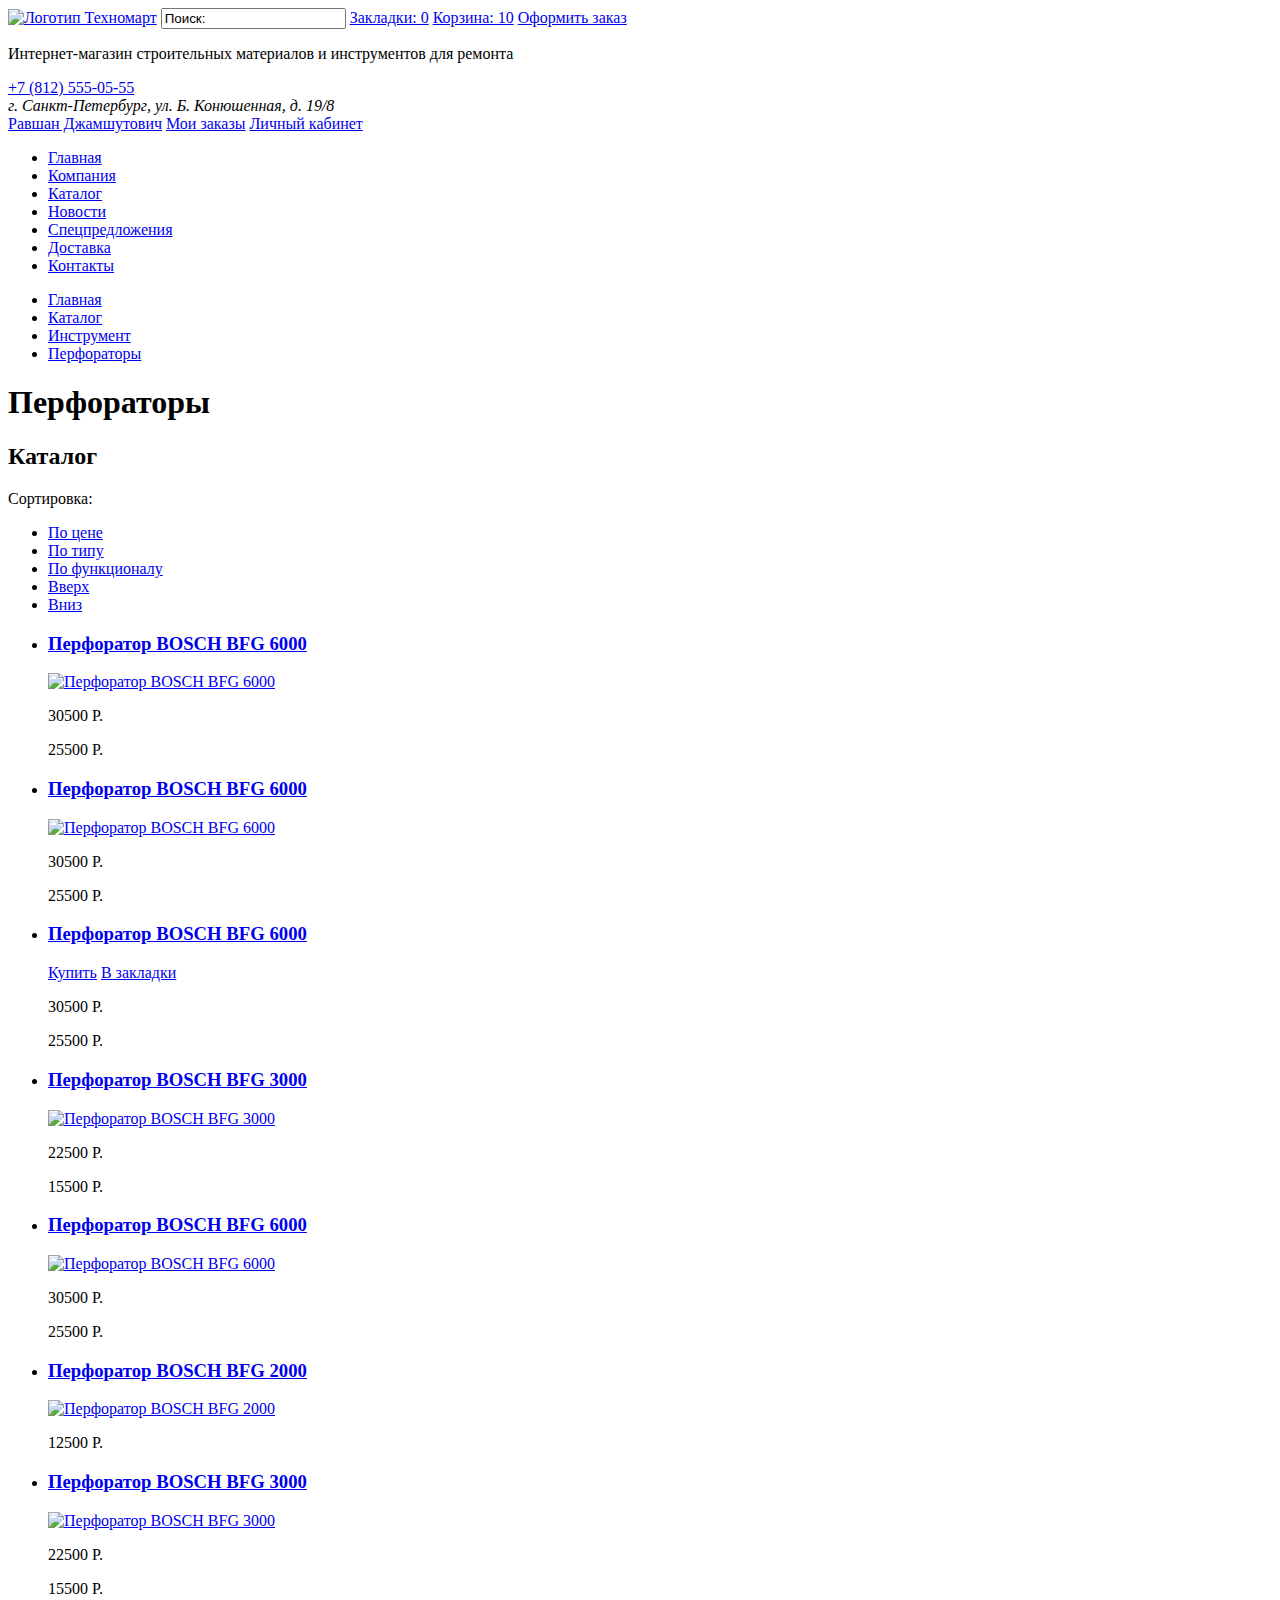
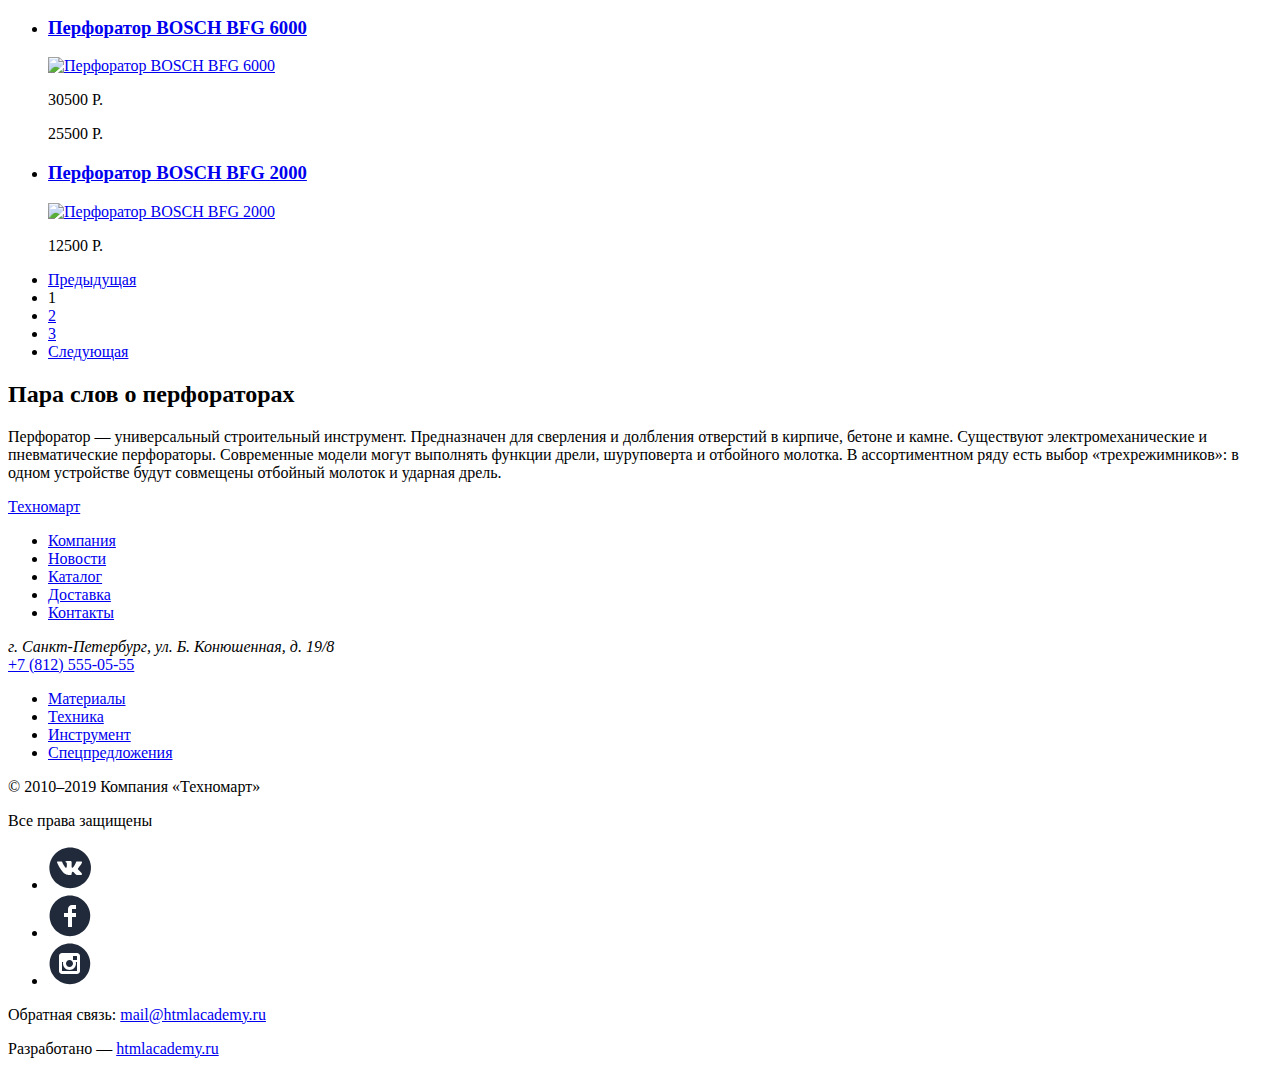
==== catalog.html @ 10a72928 "Задание по стилизации" ====
<!DOCTYPE html>
<html lang="ru">

<head>
  <meta charset="utf-8">
  <title>HTML Academy: Техномарт</title>
</head>

<body>

  <header>
    <div>
      <a href="index.html"><img src="https://via.placeholder.com/200x100" width="200" height="100"
          alt="Логотип Техномарт"></a>
      <!-- Обернуть в form -->
      <input type="search" name="search" id="search" value="Поиск:">
      <a href="#">Закладки: 0</a>
      <a href="#">Корзина: 10</a>
      <a href="#">Оформить заказ</a>
    </div>
    <div>
      <p>Интернет-магазин строительных материалов и инструментов для ремонта</p>
      <a href="tel:+78125550555">+7 (812) 555-05-55</a>
      <address>г. Санкт-Петербург, ул. Б. Конюшенная, д. 19/8</address>
      <a href="#">Равшан Джамшутович</a>
      <a href="#">Мои заказы</a>
      <a href="#">Личный кабинет</a>
    </div>
    <nav>
      <ul>
        <li><a href="index.html">Главная</a></li>
        <li><a href="#">Компания</a></li>
        <li><a href="catalog.html">Каталог</a></li>
        <li><a href="#">Новости</a></li>
        <li><a href="#">Спецпредложения</a></li>
        <li><a href="#">Доставка</a></li>
        <li><a href="#">Контакты</a></li>
      </ul>
    </nav>
  </header>

  <main>
    <ul>
      <li><a href="index.html">Главная</a></li> <!-- Пока что текст заглушка, потом здесь будет иконка -->
      <li><a href="catalog.html">Каталог</a></li>
      <li><a href="#">Инструмент</a></li>
      <li><a href="#">Перфораторы</a></li>
    </ul>
    <h1>Перфораторы</h1>
    <section>
      <h2>Каталог</h2> <!-- Будет скрыто -->

      <!-- Здесь будет фильтр товаров -->

      <!-- Каталог товаров -->
      <p>Сортировка:</p>
      <ul>
        <li><a href="#">По цене</a></li>
        <li><a href="#">По типу</a></li>
        <li><a href="#">По функционалу</a></li>
        <li><a href="#">Вверх</a></li>
        <li><a href="#">Вниз</a></li>
      </ul>
      <ul>
        <li>
          <a href="#">
            <h3>Перфоратор BOSCH BFG 6000</h3>
            <img src="img/bosch-bfg6000.png" alt="Перфоратор BOSCH BFG 6000" width="144" height="128">
          </a>
          <p>30500 Р.</p>
          <p>25500 Р.</p>
        </li>
        <li>
          <a href="#">
            <h3>Перфоратор BOSCH BFG 6000</h3>
            <img src="img/bosch-bfg6000.png" alt="Перфоратор BOSCH BFG 6000" width="144" height="128">
          </a>
          <p>30500 Р.</p>
          <p>25500 Р.</p>
        </li>
        <li>
          <a href="#">
            <h3>Перфоратор BOSCH BFG 6000</h3>
          </a>
          <a href="#">Купить</a>
          <a href="#">В закладки</a>
          <p>30500 Р.</p>
          <p>25500 Р.</p>
        </li>
        <li>
          <a href="#">
            <h3>Перфоратор BOSCH BFG 3000</h3>
            <img src="/img/bosch-bfg3000.png" alt="Перфоратор BOSCH BFG 3000" width="127" height="112">
          </a>
          <p>22500 Р.</p>
          <p>15500 Р.</p>
        </li>
        <li>
          <a href="#">
            <h3>Перфоратор BOSCH BFG 6000</h3>
            <img src="img/bosch-bfg6000.png" alt="Перфоратор BOSCH BFG 6000" width="144" height="128">
          </a>
          <p>30500 Р.</p>
          <p>25500 Р.</p>
        </li>
        <li>
          <a href="#">
            <h3>Перфоратор BOSCH BFG 2000</h3>
            <img src="/img/bosch-bfg2000.png" alt="Перфоратор BOSCH BFG 2000" width="127" height="112">
          </a>
          <p>12500 Р.</p>
        </li>
        <li>
          <a href="#">
            <h3>Перфоратор BOSCH BFG 3000</h3>
            <img src="/img/bosch-bfg3000.png" alt="Перфоратор BOSCH BFG 3000" width="127" height="112">
          </a>
          <p>22500 Р.</p>
          <p>15500 Р.</p>
        </li>
        <li>
          <a href="#">
            <h3>Перфоратор BOSCH BFG 6000</h3>
            <img src="img/bosch-bfg6000.png" alt="Перфоратор BOSCH BFG 6000" width="144" height="128">
          </a>
          <p>30500 Р.</p>
          <p>25500 Р.</p>
        </li>
        <li>
          <a href="#">
            <h3>Перфоратор BOSCH BFG 2000</h3>
            <img src="/img/bosch-bfg2000.png" alt="Перфоратор BOSCH BFG 2000" width="127" height="112">
          </a>
          <p>12500 Р.</p>
        </li>
      </ul>
      <ul>
        <li><a href="#">Предыдущая</a></li> <!-- Будет скрыто -->
        <li><a>1</a></li>
        <li><a href="#">2</a></li>
        <li><a href="#">3</a></li>
        <li><a href="#">Следующая</a></li>
      </ul>
    </section>
    <section>
      <h2>Пара слов о перфораторах</h2>
      <p>Перфоратор — универсальный строительный инструмент. Предназначен для сверления и долбления отверстий в кирпиче,
        бетоне и камне.
        Существуют электромеханические и пневматические перфораторы. Современные модели могут выполнять функции дрели,
        шуруповерта и отбойного молотка.
        В ассортиментном ряду есть выбор «трехрежимников»: в одном устройстве будут совмещены отбойный молоток и ударная
        дрель.</p>
    </section>

  </main>

  <footer>
    <div>
      <a href="index.html">Техномарт</a>
      <ul>
        <li><a href="#">Компания</a></li>
        <li><a href="#">Новости</a></li>
        <li><a href="catalog.html">Каталог</a></li>
        <li><a href="#">Доставка</a></li>
        <li><a href="#">Контакты</a></li>
      </ul>
    </div>
    <div>
      <address>г. Санкт-Петербург, ул. Б. Конюшенная, д. 19/8</address>
      <a href="tel:+78125550555">+7 (812) 555-05-55</a>
      <ul>
        <li><a href="#">Материалы</a></li>
        <li><a href="#">Техника</a></li>
        <li><a href="#">Инструмент</a></li>
        <li><a href="#">Спецпредложения</a></li>
      </ul>
    </div>
    <div>
      <p>© 2010–2019 Компания «Техномарт»</p>
      <p>Все права защищены</p>
      <ul>
        <li>
          <a href="#">
            <img src="img/vk.svg" width="44" height="44" alt="Вконтакте">
          </a>
        </li>
        <li>
          <a href="#">
            <img src="img/facebook.svg" width="44" height="44" alt="Facebook">
          </a>
        </li>
        <li>
          <a href="#">
            <img src="img/insta.svg" width="44" height="44" alt="Instagram">
          </a>
        </li>
      </ul>
      <p>
        Обратная связь:
        <a href="mailto:mail@htmlacademy.ru">mail@htmlacademy.ru</a>
      </p>
      <p>
        Разработано —
        <a href="https://htmlacademy.ru/intensive/htmlcss" target="_blank">htmlacademy.ru</a>
      </p>
    </div>
  </footer>

</body>

</html>
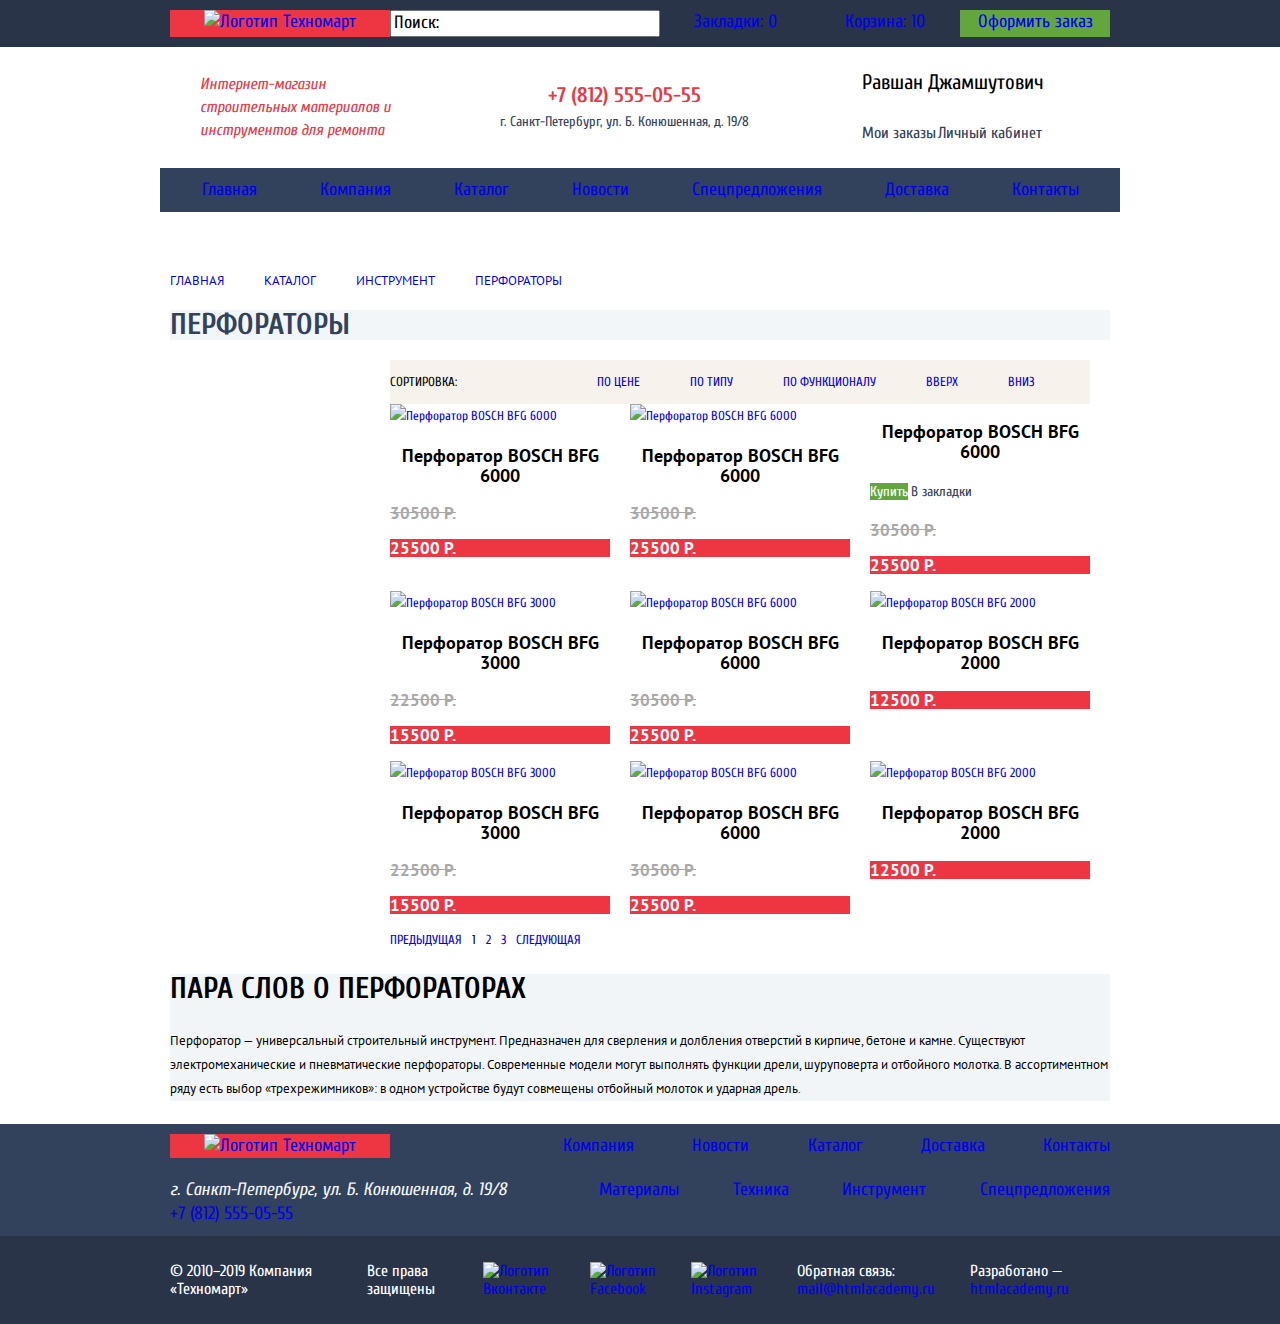
==== commit 34cb6bb8: "ДЗ "Сетка на флексах для внутренней страницы"" ====
--- a/catalog.html
+++ b/catalog.html
@@ -1,208 +1,239 @@
 <!DOCTYPE html>
-<html lang="ru">
+<html class="page" lang="ru">
 
 <head>
   <meta charset="utf-8">
   <title>HTML Academy: Техномарт</title>
+  <link
+    href="https://fonts.googleapis.com/css2?family=Cuprum:ital,wght@0,400;0,700;1,400&family=PT+Sans:wght@400;700&display=swap"
+    rel="stylesheet">
+  <link rel="stylesheet" href="css/normalize.css">
+  <link rel="stylesheet" href="css/style.css">
 </head>
 
-<body>
-
-  <header>
-    <div>
-      <a href="index.html"><img src="https://via.placeholder.com/200x100" width="200" height="100"
-          alt="Логотип Техномарт"></a>
-      <!-- Обернуть в form -->
-      <input type="search" name="search" id="search" value="Поиск:">
-      <a href="#">Закладки: 0</a>
-      <a href="#">Корзина: 10</a>
-      <a href="#">Оформить заказ</a>
-    </div>
-    <div>
-      <p>Интернет-магазин строительных материалов и инструментов для ремонта</p>
-      <a href="tel:+78125550555">+7 (812) 555-05-55</a>
-      <address>г. Санкт-Петербург, ул. Б. Конюшенная, д. 19/8</address>
-      <a href="#">Равшан Джамшутович</a>
-      <a href="#">Мои заказы</a>
-      <a href="#">Личный кабинет</a>
-    </div>
-    <nav>
-      <ul>
-        <li><a href="index.html">Главная</a></li>
-        <li><a href="#">Компания</a></li>
-        <li><a href="catalog.html">Каталог</a></li>
-        <li><a href="#">Новости</a></li>
-        <li><a href="#">Спецпредложения</a></li>
-        <li><a href="#">Доставка</a></li>
-        <li><a href="#">Контакты</a></li>
+<body class="page-body catalog-page">
+
+  <header class="main-header">
+    <div class="main-header-bar">
+      <div class="main-header-panel center-container">
+        <a href="index.html" class="main-header-logo"><img src="img/icons/logo-technomart.svg" width="108" height="18"
+            alt="Логотип Техномарт"></a>
+        <!-- Обернуть в form -->
+        <input type="search" class="search" name="search" id="search" value="Поиск:">
+        <a href="#" class="wishlist">Закладки: 0</a>
+        <a href="#" class="cart">Корзина: 10</a>
+        <a href="#" class="checkout">Оформить заказ</a>
+      </div>
+    </div>
+    <div class="main-header-info center-container">
+      <p class="main-header-promo">Интернет-магазин строительных материалов и инструментов для ремонта</p>
+      <div class="header-contacts">
+        <a href="tel:+78125550555" class="main-header-number">+7 (812) 555-05-55</a>
+        <address class="main-header-adress">г. Санкт-Петербург, ул. Б. Конюшенная, д. 19/8</address>
+      </div>
+      <div class="reg-buttons-catalog-container">
+        <a href="#" class="client-info">Равшан Джамшутович</a>
+        <a href="#" class="my-order">Мои заказы</a>
+        <a href="#" class="my-account">Личный кабинет</a>
+      </div>
+    </div>
+    <nav class="main-nav center-container">
+      <ul class="site-nav">
+        <li class="site-nav-link"><a href="index.html">Главная</a></li>
+        <li class="site-nav-link"><a href="#">Компания</a></li>
+        <li class="site-nav-link"><a href="catalog.html">Каталог</a></li>
+        <li class="site-nav-link"><a href="#">Новости</a></li>
+        <li class="site-nav-link"><a href="#">Спецпредложения</a></li>
+        <li class="site-nav-link"><a href="#">Доставка</a></li>
+        <li class="site-nav-link"><a href="#">Контакты</a></li>
       </ul>
     </nav>
   </header>
 
-  <main>
-    <ul>
-      <li><a href="index.html">Главная</a></li> <!-- Пока что текст заглушка, потом здесь будет иконка -->
-      <li><a href="catalog.html">Каталог</a></li>
-      <li><a href="#">Инструмент</a></li>
-      <li><a href="#">Перфораторы</a></li>
+  <main class="container center-container">
+    <ul class="breadcrumbs">
+      <li class="breadcrumbs-item"><a href="index.html">Главная</a></li>
+      <!-- Пока что текст заглушка, потом здесь будет иконка -->
+      <li class="breadcrumbs-item"><a href="catalog.html">Каталог</a></li>
+      <li class="breadcrumbs-item"><a href="#">Инструмент</a></li>
+      <li class="breadcrumbs-item"><a href="#">Перфораторы</a></li>
     </ul>
-    <h1>Перфораторы</h1>
-    <section>
-      <h2>Каталог</h2> <!-- Будет скрыто -->
-
-      <!-- Здесь будет фильтр товаров -->
-
-      <!-- Каталог товаров -->
-      <p>Сортировка:</p>
-      <ul>
-        <li><a href="#">По цене</a></li>
-        <li><a href="#">По типу</a></li>
-        <li><a href="#">По функционалу</a></li>
-        <li><a href="#">Вверх</a></li>
-        <li><a href="#">Вниз</a></li>
-      </ul>
-      <ul>
-        <li>
-          <a href="#">
-            <h3>Перфоратор BOSCH BFG 6000</h3>
-            <img src="img/bosch-bfg6000.png" alt="Перфоратор BOSCH BFG 6000" width="144" height="128">
-          </a>
-          <p>30500 Р.</p>
-          <p>25500 Р.</p>
-        </li>
-        <li>
-          <a href="#">
-            <h3>Перфоратор BOSCH BFG 6000</h3>
-            <img src="img/bosch-bfg6000.png" alt="Перфоратор BOSCH BFG 6000" width="144" height="128">
-          </a>
-          <p>30500 Р.</p>
-          <p>25500 Р.</p>
-        </li>
-        <li>
-          <a href="#">
-            <h3>Перфоратор BOSCH BFG 6000</h3>
-          </a>
-          <a href="#">Купить</a>
-          <a href="#">В закладки</a>
-          <p>30500 Р.</p>
-          <p>25500 Р.</p>
-        </li>
-        <li>
-          <a href="#">
-            <h3>Перфоратор BOSCH BFG 3000</h3>
-            <img src="/img/bosch-bfg3000.png" alt="Перфоратор BOSCH BFG 3000" width="127" height="112">
-          </a>
-          <p>22500 Р.</p>
-          <p>15500 Р.</p>
-        </li>
-        <li>
-          <a href="#">
-            <h3>Перфоратор BOSCH BFG 6000</h3>
-            <img src="img/bosch-bfg6000.png" alt="Перфоратор BOSCH BFG 6000" width="144" height="128">
-          </a>
-          <p>30500 Р.</p>
-          <p>25500 Р.</p>
-        </li>
-        <li>
-          <a href="#">
-            <h3>Перфоратор BOSCH BFG 2000</h3>
-            <img src="/img/bosch-bfg2000.png" alt="Перфоратор BOSCH BFG 2000" width="127" height="112">
-          </a>
-          <p>12500 Р.</p>
-        </li>
-        <li>
-          <a href="#">
-            <h3>Перфоратор BOSCH BFG 3000</h3>
-            <img src="/img/bosch-bfg3000.png" alt="Перфоратор BOSCH BFG 3000" width="127" height="112">
-          </a>
-          <p>22500 Р.</p>
-          <p>15500 Р.</p>
-        </li>
-        <li>
-          <a href="#">
-            <h3>Перфоратор BOSCH BFG 6000</h3>
-            <img src="img/bosch-bfg6000.png" alt="Перфоратор BOSCH BFG 6000" width="144" height="128">
-          </a>
-          <p>30500 Р.</p>
-          <p>25500 Р.</p>
-        </li>
-        <li>
-          <a href="#">
-            <h3>Перфоратор BOSCH BFG 2000</h3>
-            <img src="/img/bosch-bfg2000.png" alt="Перфоратор BOSCH BFG 2000" width="127" height="112">
-          </a>
-          <p>12500 Р.</p>
-        </li>
-      </ul>
-      <ul>
-        <li><a href="#">Предыдущая</a></li> <!-- Будет скрыто -->
-        <li><a>1</a></li>
-        <li><a href="#">2</a></li>
-        <li><a href="#">3</a></li>
-        <li><a href="#">Следующая</a></li>
-      </ul>
+    <div class="catalog-title-container">
+      <h1 class="catalog-main-title">Перфораторы</h1>
+    </div>
+    <section class="catalog-content">
+      <h2 class="visually-hidden">Каталог</h2> <!-- Будет скрыто -->
+      <div class="catalog-content-container">
+        <div class="filter-column"></div>
+        <!-- Здесь будет фильтр товаров -->
+        <div class="catalog-column">
+          <!-- Каталог товаров -->
+          <div class="catalog-sorting-container">
+            <p class="catalog-sorting-text">Сортировка:</p>
+            <ul class="catalog-sorting-list">
+              <li class="catalog-sorting-item"><a href="#">По цене</a></li>
+              <li class="catalog-sorting-item"><a href="#">По типу</a></li>
+              <li class="catalog-sorting-item"><a href="#">По функционалу</a></li>
+              <li class="catalog-sorting-item sorting-button"><a href="#">Вверх</a></li>
+              <li class="catalog-sorting-item sorting-button"><a href="#">Вниз</a></li>
+            </ul>
+          </div>
+          <ul class="catalog-product-list">
+            <li class="catalog-product-item">
+              <a href="#" class="product-item-link">
+                <img src="img/content/bosch-bfg-6000.jpg" alt="Перфоратор BOSCH BFG 6000" width="144" height="128">
+                <h3 class="product-item-title">Перфоратор BOSCH BFG 6000</h3>
+              </a>
+              <p class="product-item-price">30500 Р.</p>
+              <p class="product-item-action-price">25500 Р.</p>
+            </li>
+            <li class="catalog-product-item">
+              <a href="#" class="product-item-link">
+                <img src="img/content/bosch-bfg-6000.jpg" alt="Перфоратор BOSCH BFG 6000" width="144" height="128">
+                <h3 class="product-item-title">Перфоратор BOSCH BFG 6000</h3>
+              </a>
+              <p class="product-item-price">30500 Р.</p>
+              <p class="product-item-action-price">25500 Р.</p>
+            </li>
+            <li class="catalog-product-item">
+              <a href="#" class="product-item-link">
+                <h3 class="product-item-title">Перфоратор BOSCH BFG 6000</h3>
+              </a>
+              <a href="#" class="product-buy">Купить</a>
+              <a href="#" class="product-wishlist">В закладки</a>
+              <p class="product-item-price">30500 Р.</p>
+              <p class="product-item-action-price">25500 Р.</p>
+            </li>
+            <li class="catalog-product-item">
+              <a href="#" class="product-item-link">
+                <img src="img/content/bosch-bfg-3000.jpg" alt="Перфоратор BOSCH BFG 3000" width="127" height="112">
+                <h3 class="product-item-title">Перфоратор BOSCH BFG 3000</h3>
+              </a>
+              <p class="product-item-price">22500 Р.</p>
+              <p class="product-item-action-price">15500 Р.</p>
+            </li>
+            <li class="catalog-product-item">
+              <a href="#" class="product-item-link">
+                <img src="img/content/bosch-bfg-6000.jpg" alt="Перфоратор BOSCH BFG 6000" width="144" height="128">
+                <h3 class="product-item-title">Перфоратор BOSCH BFG 6000</h3>
+              </a>
+              <p class="product-item-price">30500 Р.</p>
+              <p class="product-item-action-price">25500 Р.</p>
+            </li>
+            <li class="catalog-product-item">
+              <a href="#" class="product-item-link">
+                <img src="img/content/bosch-bfg-2000.jpg" alt="Перфоратор BOSCH BFG 2000" width="127" height="112">
+                <h3 class="product-item-title">Перфоратор BOSCH BFG 2000</h3>
+              </a>
+              <p class="product-item-action-price">12500 Р.</p>
+            </li>
+            <li class="catalog-product-item">
+              <a href="#" class="product-item-link">
+                <img src="img/content/bosch-bfg-3000.jpg" alt="Перфоратор BOSCH BFG 3000" width="127" height="112">
+                <h3 class="product-item-title">Перфоратор BOSCH BFG 3000</h3>
+              </a>
+              <p class="product-item-price">22500 Р.</p>
+              <p class="product-item-action-price">15500 Р.</p>
+            </li>
+            <li class="catalog-product-item">
+              <a href="#" class="product-item-link">
+                <img src="img/content/bosch-bfg-6000.jpg" alt="Перфоратор BOSCH BFG 6000" width="144" height="128">
+                <h3 class="product-item-title">Перфоратор BOSCH BFG 6000</h3>
+              </a>
+              <p class="product-item-price">30500 Р.</p>
+              <p class="product-item-action-price">25500 Р.</p>
+            </li>
+            <li class="catalog-product-item">
+              <a href="#" class="product-item-link">
+                <img src="img/content/bosch-bfg-2000.jpg" alt="Перфоратор BOSCH BFG 2000" width="127" height="112">
+                <h3 class="product-item-title">Перфоратор BOSCH BFG 2000</h3>
+              </a>
+              <p class="product-item-action-price">12500 Р.</p>
+            </li>
+          </ul>
+          <ul class="catalog-pagination">
+            <li class="catalog-pagination-item"><a href="#">Предыдущая</a></li> <!-- Будет скрыто -->
+            <li class="catalog-pagination-item"><a>1</a></li>
+            <li class="catalog-pagination-item"><a href="#">2</a></li>
+            <li class="catalog-pagination-item"><a href="#">3</a></li>
+            <li class="catalog-pagination-item"><a href="#">Следующая</a></li>
+          </ul>
+        </div>
+      </div>
     </section>
-    <section>
-      <h2>Пара слов о перфораторах</h2>
-      <p>Перфоратор — универсальный строительный инструмент. Предназначен для сверления и долбления отверстий в кирпиче,
+    <section class="catalog-additional-info">
+      <h2 class="catalog-additional-title">Пара слов о перфораторах</h2>
+      <p class="catalog-additional-text">Перфоратор — универсальный строительный инструмент. Предназначен для сверления
+        и долбления отверстий в кирпиче,
         бетоне и камне.
         Существуют электромеханические и пневматические перфораторы. Современные модели могут выполнять функции дрели,
         шуруповерта и отбойного молотка.
         В ассортиментном ряду есть выбор «трехрежимников»: в одном устройстве будут совмещены отбойный молоток и ударная
         дрель.</p>
     </section>
-
   </main>
 
-  <footer>
-    <div>
-      <a href="index.html">Техномарт</a>
-      <ul>
-        <li><a href="#">Компания</a></li>
-        <li><a href="#">Новости</a></li>
-        <li><a href="catalog.html">Каталог</a></li>
-        <li><a href="#">Доставка</a></li>
-        <li><a href="#">Контакты</a></li>
-      </ul>
-    </div>
-    <div>
-      <address>г. Санкт-Петербург, ул. Б. Конюшенная, д. 19/8</address>
-      <a href="tel:+78125550555">+7 (812) 555-05-55</a>
-      <ul>
-        <li><a href="#">Материалы</a></li>
-        <li><a href="#">Техника</a></li>
-        <li><a href="#">Инструмент</a></li>
-        <li><a href="#">Спецпредложения</a></li>
-      </ul>
-    </div>
-    <div>
-      <p>© 2010–2019 Компания «Техномарт»</p>
-      <p>Все права защищены</p>
-      <ul>
-        <li>
-          <a href="#">
-            <img src="img/vk.svg" width="44" height="44" alt="Вконтакте">
-          </a>
-        </li>
-        <li>
-          <a href="#">
-            <img src="img/facebook.svg" width="44" height="44" alt="Facebook">
-          </a>
-        </li>
-        <li>
-          <a href="#">
-            <img src="img/insta.svg" width="44" height="44" alt="Instagram">
-          </a>
-        </li>
-      </ul>
-      <p>
-        Обратная связь:
-        <a href="mailto:mail@htmlacademy.ru">mail@htmlacademy.ru</a>
-      </p>
-      <p>
-        Разработано —
-        <a href="https://htmlacademy.ru/intensive/htmlcss" target="_blank">htmlacademy.ru</a>
-      </p>
+  <footer class="page-footer main-footer">
+    <div class="footer-background-top">
+      <div class="footer-nav-line center-container">
+        <a href="index.html" class="main-footer-logo"><img src="img/icons/logo-technomart.svg" width="108" height="18"
+            alt="Логотип Техномарт"></a>
+        <ul class="footer-nav">
+          <li class="footer-nav-link"><a href="#">Компания</a></li>
+          <li class="footer-nav-link"><a href="#">Новости</a></li>
+          <li class="footer-nav-link"><a href="catalog.html">Каталог</a></li>
+          <li class="footer-nav-link"><a href="#">Доставка</a></li>
+          <li class="footer-nav-link"><a href="#">Контакты</a></li>
+        </ul>
+      </div>
+      <div class="footer-info-line center-container">
+        <div class="footer-contacts-container">
+          <address class="main-footer-adress">г. Санкт-Петербург, ул. Б. Конюшенная, д. 19/8</address>
+          <a href="tel:+78125550555" class="main-footer-number">+7 (812) 555-05-55</a>
+        </div>
+        <ul class="footer-special">
+          <li class="footer-special-link"><a href="#">Материалы</a></li>
+          <li class="footer-special-link"><a href="#">Техника</a></li>
+          <li class="footer-special-link"><a href="#">Инструмент</a></li>
+          <li class="footer-special-link"><a href="#">Спецпредложения</a></li>
+        </ul>
+      </div>
+    </div>
+    <div class="footer-background-bottom">
+      <div class="footer-copyright center-container">
+        <div class="copyright-text-container">
+          <p class="footer-copyright-text">© 2010–2019 Компания «Техномарт»</p>
+          <p class="footer-copyright-text">Все права защищены</p>
+        </div>
+        <ul class="footer-social">
+          <li class="social-logo">
+            <a href="#">
+              <img src="img/icons/vkontakte-logo.svg" width="44" height="44" alt="Логотип Вконтакте">
+            </a>
+          </li>
+          <li class="social-logo">
+            <a href="#">
+              <img src="img/icons/facebook-logo.svg" width="44" height="44" alt="Логотип Facebook">
+            </a>
+          </li>
+          <li class="social-logo">
+            <a href="#">
+              <img src="img/icons/instagram-logo.svg" width="44" height="44" alt="Логотип Instagram">
+            </a>
+          </li>
+        </ul>
+        <div class="copyright-text-container">
+          <p class="footer-copyright-text">
+            Обратная связь:
+            <a href="mailto:mail@htmlacademy.ru" class="main-footer-mail">mail@htmlacademy.ru</a>
+          </p>
+          <p class="footer-copyright-text">
+            Разработано —
+            <a href="https://htmlacademy.ru/intensive/htmlcss" class="main-footer-site-link"
+              target="_blank">htmlacademy.ru</a>
+          </p>
+        </div>
+      </div>
     </div>
   </footer>
 
--- a/css/style.css
+++ b/css/style.css
@@ -0,0 +1,800 @@
+/* Custom style */
+
+:root {
+  --basic-red: #EE3643;
+  --basic-green: #63A63E;
+  --basic-lightblue: #3D546F;
+  --basic-mediumblue: #32425C;
+  --basic-darkblue: #293449;
+  --basic-lightestgrey: #F2F6F8;
+  --basic-lightgrey: #C5C5C5;
+  --basic-grey: #A9A9A9;
+  --basic-lightenbrown: #F7F3EC;
+  --basic-lightbrown: #F9F5F0;
+  --basic-white: #FFFFFF;
+  --basic-black: #000000;
+  --basic-background: #F1F5F7;
+
+  --special-yellow: #FFBF47;
+  --special-blue: #3BBCE3;
+  --special-purple: #DC91D8;
+  --special-lightgreen: #8ED78F;
+  --special-lightyellow: #FFD180;
+  --special-mediumred: #CA2C37;
+  --special-darkgreen: #518534;
+  --special-red: #FF5357;
+
+  --special-succes: #5FBB2D;
+  --special-warning: #FFBF47;
+  --special-error: #BA2732;
+}
+
+/* Global style */
+
+body {
+  min-width: 1200px;
+  margin: 0;
+  padding: 0;
+  font-family: "Cuprum", Arial, sans-serif;
+  font-size: 13px;
+  line-height: 24px;
+  color: var(--basic-black);
+  background-color: var(--basic-white);
+}
+
+a {
+  text-decoration: none;
+}
+
+img {
+  max-width: 100%;
+  height: auto;
+}
+
+.center-container {
+  width: 960px;
+  padding: 10px;
+  margin: 0 auto;
+}
+
+.visually-hidden {
+  position: absolute;
+  width: 1px;
+  height: 1px;
+  margin: -1px;
+  padding: 0;
+  border: 0;
+  clip: rect(0 0 0 0);
+  overflow: hidden;
+}
+
+*, 
+*::before, 
+*::after { 
+  box-sizing: border-box; 
+}
+
+/* Grid */
+
+.page-body {
+  display: grid;
+  grid-template-rows: min-content 1fr min-content;
+  min-height: 100%;
+}
+
+/* Header */
+
+.main-header {
+  display: grid;
+  grid-template-rows: min-content 1fr min-content;
+}
+
+.main-header-bar {  
+  background-color: var(--basic-darkblue);
+}
+
+.main-header-panel {
+  display: grid;
+  grid-template-columns: 220px auto 150px 150px 150px;
+  font-size: 18px;
+  line-height: 24px;
+  color: var(--basic-white);   
+}
+
+.main-header-logo {
+  display: block;
+  text-align: center;
+  background-color: var(--basic-red);
+}
+
+.wishlist,
+.cart,
+.checkout {
+  text-align: center;
+}
+
+.checkout {
+  background-color: var(--basic-green);
+}
+
+.main-header-info {
+  display: grid;
+  grid-template-columns: 1fr 1fr 1fr;
+  background: rgba(0, 0, 0, 0.0001);
+}
+
+.main-header-promo {
+  margin-left: 30px;
+  margin-right: 73px;
+  font-size: 16px;
+  font-style: italic;
+  line-height: 23px;  
+  color: var(--basic-red);
+}
+
+.header-contacts {
+  display: flex;
+  flex-direction: column;
+  justify-content: center;
+  align-items: center;
+  margin-right: 30px;
+}
+
+.main-header-number {
+  font-size: 21px;
+  font-weight: bold;
+  line-height: 30px;
+  color: var(--basic-red);
+}
+
+.main-header-adress {
+  font-size: 14px;
+  font-style: normal;
+  color: var(--basic-mediumblue);
+}
+
+.reg-buttons-main-container {
+  display: flex;
+  justify-content: flex-end;
+  align-items: center;
+}
+
+.login-link-button {
+  margin-right: 10px;
+}
+
+.reg-buttons-catalog-container {
+  display: grid;
+  grid-template-columns: auto auto;
+  grid-template-rows: auto auto;
+  justify-content: center;
+  align-items: center;
+}
+
+.client-info {
+  grid-column: 1 / 3;
+  grid-row: 1 / 2;
+}
+
+.login-link-button,
+.reg-link-button,
+.client-info {
+  font-size: 21px;
+  line-height: 21px;
+  color: var(--basic-black);
+}
+
+.my-order,
+.my-account {
+  font-size: 16px;
+  line-height: 18px;
+  color: var(--basic-mediumblue);
+}
+
+.main-nav {  
+  margin-bottom: 50px;
+  font-size: 18px;
+  line-height: 24px;
+  color: var(--basic-white);
+  background-color: var(--basic-mediumblue);
+}
+
+.site-nav {
+  display: flex;
+  flex-wrap: wrap;
+  justify-content: space-around;
+  margin: 0;
+  padding: 0;
+  list-style: none;
+}
+
+.site-nav-link {
+  font-size: 18px;
+  line-height: 24px;
+  color: var(--basic-white);
+}
+
+/* Header end */
+
+/* Index */
+
+.proposal {
+  margin-bottom: 59px;
+}
+
+.proposal-list {  
+  display: grid;
+  grid-template-columns: 1fr 1fr 1fr;
+  grid-template-rows: 123px 123px 123px;
+  gap: 20px;
+  margin: 0;
+  padding: 0;
+  list-style: none;
+}
+
+.proposa-title {
+  font-size: 24px;
+  font-weight: bold;
+  line-height: 30px;
+  color: var(--basic-white);
+}
+
+.proposal-link-button {
+  font-size: 14px;
+  line-height: 18px;
+  text-transform: uppercase;
+  color: var(--basic-white);
+}
+
+.proposal-item.proposal-material {
+  background-color: var(--special-yellow);
+}
+
+.proposal-item.proposal-engine {
+  background-color: var(--special-blue);
+}
+
+.proposal-item.proposal-technics {
+  background-color: var(--special-purple);
+}
+
+.proposal-item.proposal-discount {
+  grid-column: 3 / 4;
+  background-color: var(--special-lightgreen);
+}
+
+.proposal-item.proposal-delivery {
+  grid-column: 3 / 4;
+  background-color: var(--special-yellow);
+}
+
+.proposal-slider {
+  grid-column: 1 / 3;
+  grid-row: 2 / 4;
+}
+
+.slider-list {
+  margin: 0;
+  padding: 0;
+  list-style: none;
+}
+
+.slider-list-item {
+  display: grid;
+  grid-template-columns: auto auto auto;
+  grid-template-rows: 104px 1fr 1fr;
+}
+
+.slider-item-slogan {
+  grid-column: 1 / 3;
+  grid-row: 1 / 2;
+  z-index: 2;
+}
+
+.slider-item-title {
+  margin: auto;
+  font-size: 36px;
+  line-height: 36px;
+  font-weight: bold;
+  text-transform: uppercase;
+  color: var(--basic-white);
+}
+
+.slider-item-text {
+  margin: auto;
+  font-size: 18px;
+  line-height: 24px;  
+  color: var(--basic-white);
+}
+
+.slider-item-img {
+  grid-column: 1 / 4;
+  grid-row: 1 / 4;
+  z-index: 1;
+}
+
+.slider-item-button {
+  grid-column: 1 / 2;
+  grid-row: 3 / 4;
+  z-index: 3;
+  margin: auto;
+  font-size: 14px;
+  line-height: 18px;
+  text-transform: uppercase;
+  color: var(--basic-white);  
+  background-color: var(--basic-red);
+}
+
+.popular-container {
+  display: grid;
+  grid-template-columns: 1fr auto;
+  background-color: var(--basic-lightbrown);
+}
+
+.popular-title {
+  font-size: 30px;
+  line-height: 30px;
+  text-transform: uppercase;
+}
+
+.popular-link-button {
+  margin: auto;
+  font-size: 14px;
+  line-height: 18px;
+  text-transform: uppercase;
+  color: var(--basic-white);  
+  background-color: var(--basic-red);
+}
+
+.popular-list {
+  display: flex;
+  flex-wrap: wrap;
+  justify-content: flex-start;
+  margin: 0;
+  padding: 0;
+  list-style: none;
+}
+
+.popular-item {
+  width: 220px;
+  margin-right: 20px;
+}
+
+.popular-item:nth-child(4n) {
+  margin-right: 0;
+}
+
+.popular-item-title {
+  text-align: center;
+  font-family: "PT Sans", Arial, sans-serif;
+  font-weight: bold;
+  font-size: 18px;
+  line-height: 20px;
+  color: var(--basic-black);
+}
+
+.popular-item-price {
+  font-family: "PT Sans", Arial, sans-serif;
+  font-weight: bold;
+  font-size: 17px;
+  line-height: 18px;
+  color: var(--basic-grey);
+  text-transform: uppercase;
+  text-decoration: line-through;
+}
+
+.popular-item-action-price {
+  font-family: "PT Sans", Arial, sans-serif;
+  font-weight: bold;
+  font-size: 17px;
+  line-height: 18px;
+  color: var(--basic-white);
+  text-transform: uppercase;
+  background-color: var(--basic-red);
+}
+
+.brands-container {
+  display: grid;
+  grid-template-columns: 1fr auto;
+  background-color: var(--basic-lightbrown);
+}
+
+.brands-title {
+  font-size: 30px;
+  line-height: 30px;
+  text-transform: uppercase;
+}
+
+.brands-link-button {
+  margin: auto;
+  font-size: 14px;
+  line-height: 18px;
+  text-transform: uppercase;
+  color: var(--basic-white);  
+  background-color: var(--basic-red);
+}
+
+.brands-list {
+  display: grid;
+  grid-template-columns: 1fr 1fr 1fr 1fr;
+  grid-template-rows: 145px 145px;
+  gap: 20px;
+  margin: 0;
+  padding: 0;
+  list-style: none;
+}
+
+.services {
+  background-color: var(--basic-background);
+}
+
+.services-title {
+  font-size: 30px;
+  line-height: 30px;
+  text-transform: uppercase;
+}
+
+.services-text {
+  font-family: "PT Sans", Arial, sans-serif;
+}
+
+.services-container {
+  display: grid;
+  grid-template-columns: 1fr 1fr 1fr;
+}
+
+.services-buttons {
+  display: grid;
+  grid-template-rows: 61px 61px 61px;
+  margin-right: 80px;
+}
+
+.services-button {
+  font-size: 21px;
+  line-height: 30px;
+  font-weight: bold;
+  color: var(--basic-mediumblue);
+}
+
+.services-list {
+  margin: 0;
+  padding: 0;
+  list-style: none;
+}
+
+.services-item {
+  width: 300px;
+}
+
+.services-item-title {
+  font-size: 30px;
+  line-height: 30px;
+  text-transform: uppercase;
+  color: var(--basic-mediumblue);
+}
+
+.services-item-text {
+  font-family: "PT Sans", Arial, sans-serif;
+}
+
+.credit-button-link {
+  font-size: 14px;
+  line-height: 18px;
+  text-transform: uppercase;
+  color: var(--basic-white);
+  background-color: var(--special-red);
+}
+
+.info-container {
+  display: grid;
+  grid-template-columns: 1fr 1fr;
+}
+
+.about-us-title {
+  font-size: 30px;
+  line-height: 30px;
+  text-transform: uppercase;
+}
+
+.about-us-text {
+  font-family: "PT Sans", Arial, sans-serif;
+}
+
+.about-us-company-item {
+  font-size: 18px;
+  line-height: 24px;
+}
+
+.about-us-button-link {
+  font-size: 14px;
+  line-height: 18px;
+  text-transform: uppercase;
+  color: var(--basic-white);
+  background-color: var(--basic-red);
+}
+
+.contacts-title {
+  font-size: 30px;
+  line-height: 30px;
+  text-transform: uppercase;
+}
+
+.contacts-text {
+  font-family: "PT Sans", Arial, sans-serif;
+}
+
+.contacts-button-link {
+  font-size: 14px;
+  line-height: 18px;
+  text-transform: uppercase;
+  color: var(--basic-white);
+  background-color: var(--basic-red);
+}
+
+/* Index end */
+
+/* Modal */
+
+
+
+/* Modal end */
+
+/* Catalog */
+
+.breadcrumbs {
+  display: flex;
+  margin: 0;
+  padding: 0;
+  list-style: none;
+}
+
+.breadcrumbs-item {
+  margin-right: 40px;
+  font-family: "PT Sans", Arial, sans-serif;
+  font-size: 13px;
+  line-height: 18px;
+  text-transform: uppercase;
+  color: var(--basic-black);
+}
+
+.catalog-title-container {
+  background-color: var(--basic-lightestgrey);
+}
+
+.catalog-main-title {
+  font-size: 30px;
+  line-height: 30px;
+  text-transform: uppercase;
+  color: var(--basic-mediumblue);
+}
+
+.catalog-sorting-container {
+  display: flex;
+  background-color: var(--basic-lightenbrown);
+}
+
+.catalog-sorting-text {
+  margin-right: 140px;
+  font-size: 13px;
+  line-height: 18px;
+  text-transform: uppercase;
+}
+
+.catalog-sorting-list {
+  display: flex;
+  align-items: center;
+  margin: 0;
+  padding: 0;
+  list-style: none;
+}
+
+.catalog-sorting-item {
+  margin-right: 50px;
+  font-size: 13px;
+  line-height: 18px;
+  text-transform: uppercase;
+  color: var(--basic-black);
+}
+
+.catalog-sorting-item.sorting-button {
+  color: var(--basic-lightgrey);
+}
+
+.catalog-product-list {
+  display: flex;
+  flex-wrap: wrap;
+  justify-content: flex-start;
+  margin: 0;
+  padding: 0;
+  list-style: none;
+}
+
+.catalog-product-item {
+  width: 220px;
+  margin-right: 20px;
+}
+
+.catalog-product-item:nth-child(3n) {
+  margin-right: 0;
+}
+
+.product-item-title {
+  text-align: center;
+  font-family: "PT Sans", Arial, sans-serif;
+  font-weight: bold;
+  font-size: 18px;
+  line-height: 20px;
+  color: var(--basic-black);
+}
+
+.product-item-price {
+  font-family: "PT Sans", Arial, sans-serif;
+  font-weight: bold;
+  font-size: 17px;
+  line-height: 18px;
+  color: var(--basic-grey);
+  text-transform: uppercase;
+  text-decoration: line-through;
+}
+
+.product-item-action-price {
+  font-family: "PT Sans", Arial, sans-serif;
+  font-weight: bold;
+  font-size: 17px;
+  line-height: 18px;
+  color: var(--basic-white);
+  text-transform: uppercase;
+  background-color: var(--basic-red);
+}
+
+.product-buy {
+  font-size: 14px;
+  line-height: 18px;
+  color: var(--basic-white);
+  background-color: var(--basic-green);
+}
+
+.product-wishlist {
+  font-size: 14px;
+  line-height: 18px;
+  color: var(--basic-mediumblue);
+}
+
+.catalog-content-container {
+  display: grid;
+  grid-template-columns: 220px 700px;
+}
+
+.catalog-pagination {
+  display: flex;
+  margin: 0;
+  padding: 0;
+  list-style: none;
+}
+
+.catalog-pagination-item {
+  margin-right: 10px;
+  font-size: 13px;
+  line-height: 18px;
+  text-transform: uppercase;
+  color: var(--basic-black);
+}
+
+.catalog-additional-info {
+  background-color: var(--basic-background);
+}
+
+.catalog-additional-title {
+  font-size: 30px;
+  line-height: 30px;
+  text-transform: uppercase;
+}
+
+.catalog-additional-text {
+  font-family: "PT Sans", Arial, sans-serif;
+}
+
+
+/* Catalog end */
+
+/* Footer */
+
+.main-footer {
+  display: grid;
+  grid-template-rows: auto auto auto;
+}
+
+.footer-background-top {
+  background-color: var(--basic-mediumblue);
+}
+
+.footer-background-bottom {
+  background-color: var(--basic-darkblue);
+}
+
+.footer-nav-line {
+  display: grid;
+  grid-template-columns: 220px 1fr;
+  font-size: 18px;
+  line-height: 24px;
+  color: var(--basic-background);
+}
+
+.main-footer-logo {
+  display: block;
+  text-align: center;
+  background-color: var(--basic-red);
+}
+
+.footer-nav {
+  display: flex;
+  flex-wrap: wrap;
+  justify-content: space-between;
+  margin: 0;
+  padding: 0;
+  margin-left: 173px;
+  list-style: none;
+}
+
+.footer-info-line {
+  display: grid;
+  grid-template-columns: max-content 1fr;
+  font-size: 18px;
+  line-height: 24px;
+  color: var(--basic-background);
+}
+
+.footer-contacts-container {
+  margin-right: 92px;
+}
+
+.footer-special {
+  display: flex;
+  flex-wrap: wrap;
+  justify-content: space-between;
+}
+
+.main-footer-adress {
+  font-size: 18px;
+  line-height: 24px;
+  color: var(--basic-background);
+}
+
+.footer-special-link {
+  font-size: 18px;
+  line-height: 24px;
+  color: var(--special-lightyellow);
+}
+
+.footer-copyright {
+  display: grid;
+  grid-template-columns: 1fr 1fr 1fr;
+}
+
+.footer-special {
+  margin: 0;
+  padding: 0;
+  list-style: none;
+}
+
+.footer-copyright {
+  font-size: 16px;
+  line-height: 18px;
+  color: var(--basic-white);
+}
+
+.footer-social {
+  display: flex;
+  justify-content: center;
+  align-items: center;
+  margin: 0;
+  padding: 0;
+  list-style: none;
+}
+
+.copyright-text-container {
+  display: flex;
+  justify-content: space-between;
+}
+
+/* Footer end*/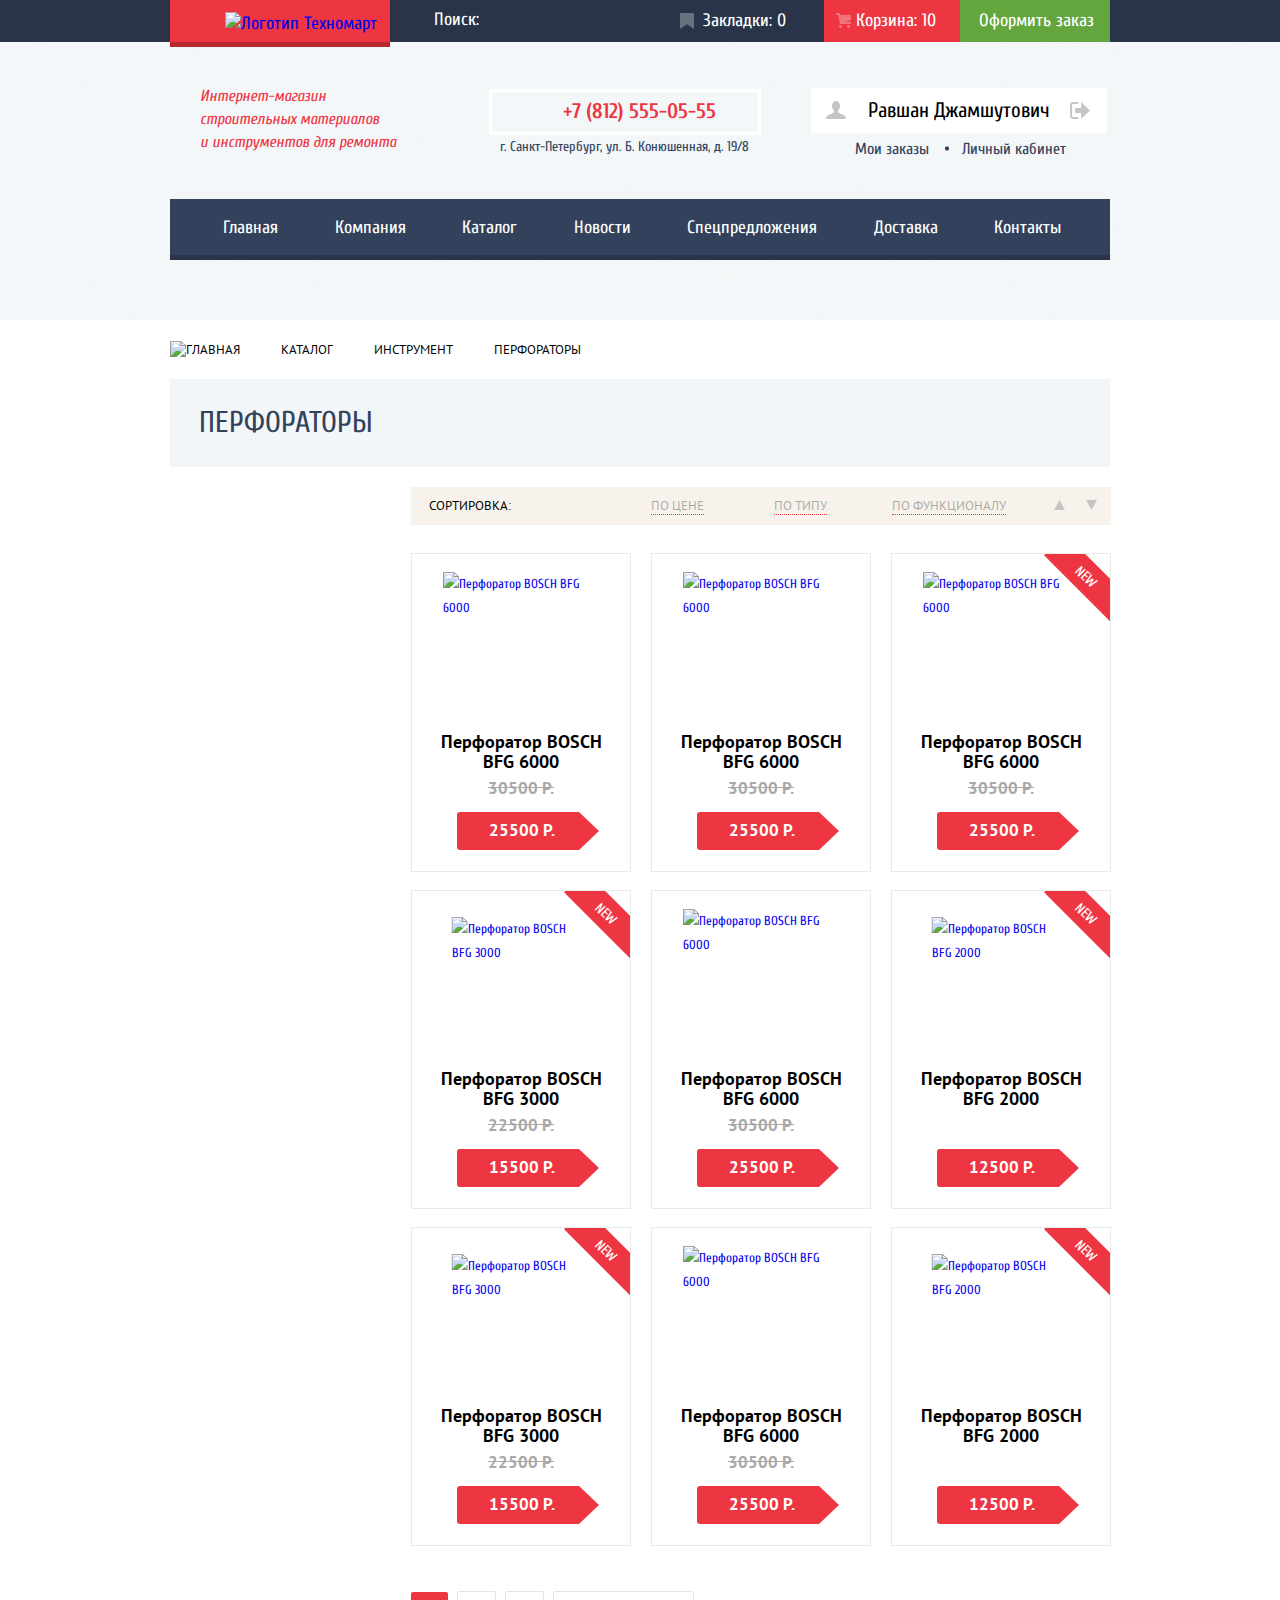
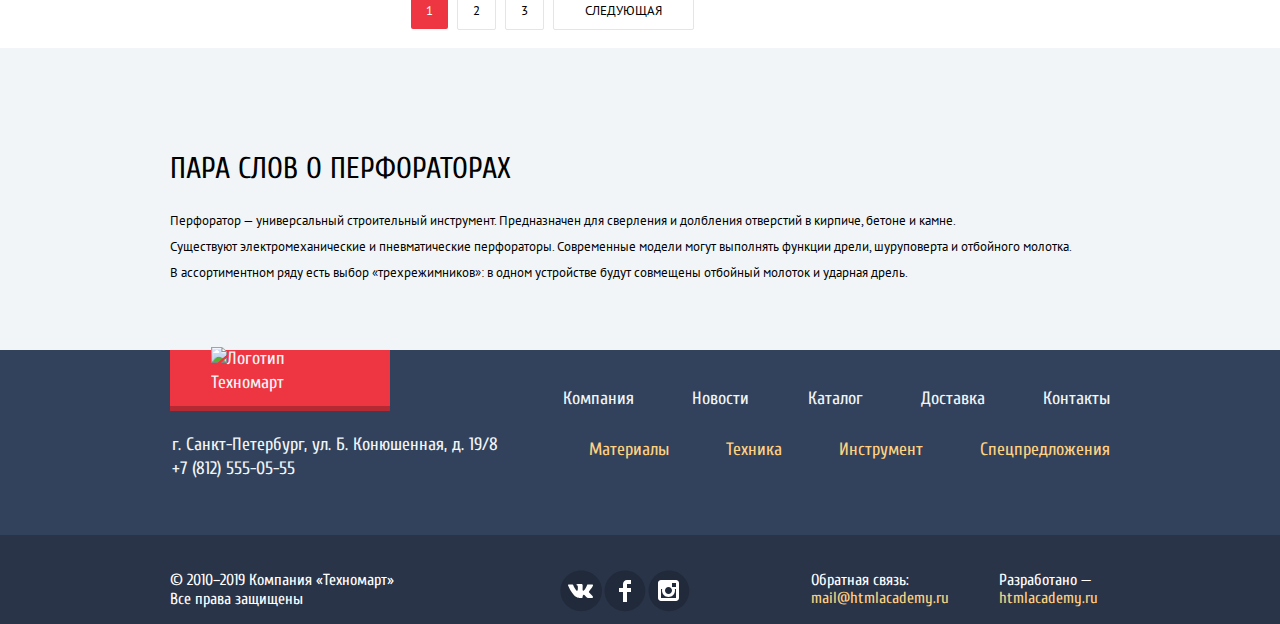
==== commit 2e018a33: "Декоративные элементы на странице каталога" ====
--- a/catalog.html
+++ b/catalog.html
@@ -13,55 +13,76 @@
 
 <body class="page-body catalog-page">
 
-  <header class="main-header">
-    <div class="main-header-bar">
-      <div class="main-header-panel center-container">
-        <a href="index.html" class="main-header-logo"><img src="img/icons/logo-technomart.svg" width="108" height="18"
+  <header class="catalog-header">
+    <div class="header-bar">
+      <div class="header-panel center-container">
+        <a href="index.html" class="header-logo"><img src="img/icons/logo-technomart.svg" width="108" height="18"
             alt="Логотип Техномарт"></a>
         <!-- Обернуть в form -->
-        <input type="search" class="search" name="search" id="search" value="Поиск:">
+        <div class="search-form">
+          <input type="search" class="search" name="search" id="search" value="Поиск:">
+        </div>
         <a href="#" class="wishlist">Закладки: 0</a>
-        <a href="#" class="cart">Корзина: 10</a>
+        <a href="#" class="cart cart-catalog">Корзина: 10</a>
         <a href="#" class="checkout">Оформить заказ</a>
       </div>
     </div>
-    <div class="main-header-info center-container">
-      <p class="main-header-promo">Интернет-магазин строительных материалов и инструментов для ремонта</p>
+    <div class="header-info center-container">
+      <p class="header-promo">Интернет-магазин строительных материалов<br> и инструментов для ремонта</p>
       <div class="header-contacts">
-        <a href="tel:+78125550555" class="main-header-number">+7 (812) 555-05-55</a>
-        <address class="main-header-adress">г. Санкт-Петербург, ул. Б. Конюшенная, д. 19/8</address>
+        <a href="tel:+78125550555" class="header-number">+7 (812) 555-05-55</a>
+        <address class="header-adress">г. Санкт-Петербург, ул. Б. Конюшенная, д. 19/8</address>
       </div>
       <div class="reg-buttons-catalog-container">
-        <a href="#" class="client-info">Равшан Джамшутович</a>
+        <a href="#" class="client-info-button">Равшан Джамшутович
+          <svg class="logout-icon" width="20" height="17" viewBox="0 0 20 17" xmlns="http://www.w3.org/2000/svg">
+            <path d="M20 8.5L11.125 0V6H5.125V11H11.125V17L20 8.5Z" />
+            <path
+              d="M2.10601 13.952V3.048C2.12401 2.672 2.27701 1.991 3.11601 1.991H8.14301V0H3.11601C0.938006 0 0.112006 1.81 0.0870056 3.027V13.973C0.112006 15.189 0.938006 17 3.11601 17H8.14301V15.01H3.11601C2.27701 15.01 2.12401 14.327 2.10601 13.952Z" />
+          </svg>
+          <svg class="user-icon" width="20" height="18" viewBox="0 0 20 18" xmlns="http://www.w3.org/2000/svg">
+            <path
+              d="M17.881 14.166C15.737 13.431 13.625 12.5 12.674 11.776C12.017 11.275 11.904 10.158 12.157 9.361C13.275 8.458 14.021 6.884 14.021 5.083C14.021 2.276 12.221 0 10 0C7.77902 0 5.97901 2.276 5.97901 5.083C5.97901 6.884 6.72501 8.457 7.84201 9.36C8.09501 10.158 7.98302 11.275 7.32502 11.776C6.37502 12.5 4.26201 13.43 2.11801 14.166C-0.0259852 14.902 1.48343e-05 18 1.48343e-05 18H20C20 18 20.025 14.901 17.881 14.166Z" />
+          </svg>
+        </a>
         <a href="#" class="my-order">Мои заказы</a>
+        <svg class="point-icon" width="4" height="5" viewBox="0 0 4 5" xmlns="http://www.w3.org/2000/svg">
+          <path fill-rule="evenodd" clip-rule="evenodd"
+            d="M2.00023 0.494136C3.09715 0.494136 3.98643 1.38356 3.98643 2.4801C3.98643 3.57757 3.09715 4.46646 2.00023 4.46646C0.903104 4.46646 0.013898 3.57757 0.013898 2.4801C0.013898 1.38356 0.903104 0.494136 2.00023 0.494136Z" />
+          <path fill-rule="evenodd" clip-rule="evenodd"
+            d="M2.00023 0.494136C3.09715 0.494136 3.98643 1.38356 3.98643 2.4801C3.98643 3.57757 3.09715 4.46646 2.00023 4.46646C0.903104 4.46646 0.013898 3.57757 0.013898 2.4801C0.013898 1.38356 0.903104 0.494136 2.00023 0.494136Z" />
+        </svg>
         <a href="#" class="my-account">Личный кабинет</a>
       </div>
     </div>
     <nav class="main-nav center-container">
       <ul class="site-nav">
-        <li class="site-nav-link"><a href="index.html">Главная</a></li>
-        <li class="site-nav-link"><a href="#">Компания</a></li>
-        <li class="site-nav-link"><a href="catalog.html">Каталог</a></li>
-        <li class="site-nav-link"><a href="#">Новости</a></li>
-        <li class="site-nav-link"><a href="#">Спецпредложения</a></li>
-        <li class="site-nav-link"><a href="#">Доставка</a></li>
-        <li class="site-nav-link"><a href="#">Контакты</a></li>
+        <li><a href="index.html" class="site-nav-link">Главная</a></li>
+        <li><a href="#" class="site-nav-link">Компания</a></li>
+        <li><a href="catalog.html" class="site-nav-link">Каталог</a></li>
+        <li><a href="#" class="site-nav-link">Новости</a></li>
+        <li><a href="#" class="site-nav-link">Спецпредложения</a></li>
+        <li><a href="#" class="site-nav-link">Доставка</a></li>
+        <li><a href="#" class="site-nav-link">Контакты</a></li>
       </ul>
     </nav>
   </header>
 
-  <main class="container center-container">
-    <ul class="breadcrumbs">
-      <li class="breadcrumbs-item"><a href="index.html">Главная</a></li>
-      <!-- Пока что текст заглушка, потом здесь будет иконка -->
-      <li class="breadcrumbs-item"><a href="catalog.html">Каталог</a></li>
-      <li class="breadcrumbs-item"><a href="#">Инструмент</a></li>
-      <li class="breadcrumbs-item"><a href="#">Перфораторы</a></li>
-    </ul>
-    <div class="catalog-title-container">
-      <h1 class="catalog-main-title">Перфораторы</h1>
-    </div>
-    <section class="catalog-content">
+  <main class="container">
+    <div class="catalog-top-container center-container">
+      <ul class="breadcrumbs">
+        <li><a href="index.html" class="breadcrumbs-item">
+            <img src="/img/icons/icon-home.svg" width="14" height="12" alt="Главная">
+          </a></li>
+        <li><a href="catalog.html" class="breadcrumbs-item">Каталог</a></li>
+        <li><a href="#" class="breadcrumbs-item">Инструмент</a></li>
+        <li><a href="#" class="breadcrumbs-item">Перфораторы</a></li>
+      </ul>
+      <div class="catalog-title-container">
+        <h1 class="catalog-main-title">Перфораторы</h1>
+      </div>
+    </div>
+    <section class="catalog-content center-container">
       <h2 class="visually-hidden">Каталог</h2> <!-- Будет скрыто -->
       <div class="catalog-content-container">
         <div class="filter-column"></div>
@@ -71,119 +92,204 @@
           <div class="catalog-sorting-container">
             <p class="catalog-sorting-text">Сортировка:</p>
             <ul class="catalog-sorting-list">
-              <li class="catalog-sorting-item"><a href="#">По цене</a></li>
-              <li class="catalog-sorting-item"><a href="#">По типу</a></li>
-              <li class="catalog-sorting-item"><a href="#">По функционалу</a></li>
-              <li class="catalog-sorting-item sorting-button"><a href="#">Вверх</a></li>
-              <li class="catalog-sorting-item sorting-button"><a href="#">Вниз</a></li>
+              <li><a href="#" class="catalog-sorting-item sorting-price"><span class="sorting-text">По цене</span></a>
+              </li>
+              <li><a href="#" class="catalog-sorting-item sorting-type"><span class="sorting-text">По типу</span></a>
+              </li>
+              <li><a href="#" class="catalog-sorting-item sorting-func"><span class="sorting-text">По
+                    функционалу</span></a></li>
+              <li><a href="#" class="catalog-sorting-item sorting-button-up">
+                  <svg width="11" height="10" viewBox="0 0 11 10" xmlns="http://www.w3.org/2000/svg">
+                    <path d="M5.5 0L11 10L0 10" />
+                  </svg>
+                </a></li>
+              <li><a href="#" class="catalog-sorting-item sorting-button-down">
+                  <svg width="11" height="10" viewBox="0 0 11 10" xmlns="http://www.w3.org/2000/svg">
+                    <path d="M5.5 10L0 0H11" />
+                  </svg>
+                </a></li>
             </ul>
           </div>
           <ul class="catalog-product-list">
             <li class="catalog-product-item">
-              <a href="#" class="product-item-link">
-                <img src="img/content/bosch-bfg-6000.jpg" alt="Перфоратор BOSCH BFG 6000" width="144" height="128">
-                <h3 class="product-item-title">Перфоратор BOSCH BFG 6000</h3>
+              <div class="image-buttons">
+                <button class="product-link-button-buy" type="button">Купить</button>
+                <button class="product-link-button-wish" type="button">В закладки</button>
+              </div>
+              <a href="#" class="product-item-link">
+                <div class="image-box">
+                  <img src="img/content/bosch-bfg-6000.jpg" alt="Перфоратор BOSCH BFG 6000" width="144" height="128">
+                </div>
+                <span class="product-item-title">Перфоратор BOSCH</span>
+                <span class="product-item-subtitle">BFG 6000</span>
               </a>
               <p class="product-item-price">30500 Р.</p>
               <p class="product-item-action-price">25500 Р.</p>
             </li>
             <li class="catalog-product-item">
-              <a href="#" class="product-item-link">
-                <img src="img/content/bosch-bfg-6000.jpg" alt="Перфоратор BOSCH BFG 6000" width="144" height="128">
-                <h3 class="product-item-title">Перфоратор BOSCH BFG 6000</h3>
-              </a>
-              <p class="product-item-price">30500 Р.</p>
-              <p class="product-item-action-price">25500 Р.</p>
-            </li>
-            <li class="catalog-product-item">
-              <a href="#" class="product-item-link">
-                <h3 class="product-item-title">Перфоратор BOSCH BFG 6000</h3>
-              </a>
-              <a href="#" class="product-buy">Купить</a>
-              <a href="#" class="product-wishlist">В закладки</a>
-              <p class="product-item-price">30500 Р.</p>
-              <p class="product-item-action-price">25500 Р.</p>
-            </li>
-            <li class="catalog-product-item">
-              <a href="#" class="product-item-link">
-                <img src="img/content/bosch-bfg-3000.jpg" alt="Перфоратор BOSCH BFG 3000" width="127" height="112">
-                <h3 class="product-item-title">Перфоратор BOSCH BFG 3000</h3>
+              <div class="image-buttons">
+                <button class="product-link-button-buy" type="button">Купить</button>
+                <button class="product-link-button-wish" type="button">В закладки</button>
+              </div>
+              <a href="#" class="product-item-link">
+                <div class="image-box">
+                  <img src="img/content/bosch-bfg-6000.jpg" alt="Перфоратор BOSCH BFG 6000" width="144" height="128">
+                </div>
+                <span class="product-item-title">Перфоратор BOSCH</span>
+                <span class="product-item-subtitle">BFG 6000</span>
+              </a>
+              <p class="product-item-price">30500 Р.</p>
+              <p class="product-item-action-price">25500 Р.</p>
+            </li>
+            <li class="catalog-product-item sticker">
+              <div class="image-buttons">
+                <button class="product-link-button-buy" type="button">Купить</button>
+                <button class="product-link-button-wish" type="button">В закладки</button>
+              </div>
+              <a href="#" class="product-item-link">
+                <div class="image-box">
+                  <img src="img/content/bosch-bfg-6000.jpg" alt="Перфоратор BOSCH BFG 6000" width="144" height="128">
+                </div>
+                <span class="product-item-title">Перфоратор BOSCH</span>
+                <span class="product-item-subtitle">BFG 6000</span>
+              </a>
+              <p class="product-item-price">30500 Р.</p>
+              <p class="product-item-action-price">25500 Р.</p>
+            </li>
+            <li class="catalog-product-item sticker">
+              <div class="image-buttons">
+                <button class="product-link-button-buy" type="button">Купить</button>
+                <button class="product-link-button-wish" type="button">В закладки</button>
+              </div>
+              <a href="#" class="product-item-link">
+                <div class="image-box">
+                  <img src="img/content/bosch-bfg-3000.jpg" alt="Перфоратор BOSCH BFG 3000" width="127" height="112">
+                </div>
+                <span class="product-item-title">Перфоратор BOSCH</span>
+                <span class="product-item-subtitle">BFG 3000</span>
               </a>
               <p class="product-item-price">22500 Р.</p>
               <p class="product-item-action-price">15500 Р.</p>
             </li>
             <li class="catalog-product-item">
-              <a href="#" class="product-item-link">
-                <img src="img/content/bosch-bfg-6000.jpg" alt="Перфоратор BOSCH BFG 6000" width="144" height="128">
-                <h3 class="product-item-title">Перфоратор BOSCH BFG 6000</h3>
-              </a>
-              <p class="product-item-price">30500 Р.</p>
-              <p class="product-item-action-price">25500 Р.</p>
-            </li>
-            <li class="catalog-product-item">
-              <a href="#" class="product-item-link">
-                <img src="img/content/bosch-bfg-2000.jpg" alt="Перфоратор BOSCH BFG 2000" width="127" height="112">
-                <h3 class="product-item-title">Перфоратор BOSCH BFG 2000</h3>
-              </a>
+              <div class="image-buttons">
+                <button class="product-link-button-buy" type="button">Купить</button>
+                <button class="product-link-button-wish" type="button">В закладки</button>
+              </div>
+              <a href="#" class="product-item-link">
+                <div class="image-box">
+                  <img src="img/content/bosch-bfg-6000.jpg" alt="Перфоратор BOSCH BFG 6000" width="144" height="128">
+                </div>
+                <span class="product-item-title">Перфоратор BOSCH</span>
+                <span class="product-item-subtitle">BFG 6000</span>
+              </a>
+              <p class="product-item-price">30500 Р.</p>
+              <p class="product-item-action-price">25500 Р.</p>
+            </li>
+            <li class="catalog-product-item sticker">
+              <div class="image-buttons">
+                <button class="product-link-button-buy" type="button">Купить</button>
+                <button class="product-link-button-wish" type="button">В закладки</button>
+              </div>
+              <a href="#" class="product-item-link">
+                <div class="image-box">
+                  <img src="img/content/bosch-bfg-2000.jpg" alt="Перфоратор BOSCH BFG 2000" width="127" height="112">
+                </div>
+                <span class="product-item-title">Перфоратор BOSCH</span>
+                <span class="product-item-subtitle">BFG 2000</span>
+              </a>
+              <p class="product-item-price product-item-price-empty">&nbsp;</p>
               <p class="product-item-action-price">12500 Р.</p>
             </li>
-            <li class="catalog-product-item">
-              <a href="#" class="product-item-link">
-                <img src="img/content/bosch-bfg-3000.jpg" alt="Перфоратор BOSCH BFG 3000" width="127" height="112">
-                <h3 class="product-item-title">Перфоратор BOSCH BFG 3000</h3>
+            <li class="catalog-product-item sticker">
+              <div class="image-buttons">
+                <button class="product-link-button-buy" type="button">Купить</button>
+                <button class="product-link-button-wish" type="button">В закладки</button>
+              </div>
+              <a href="#" class="product-item-link">
+                <div class="image-box">
+                  <img src="img/content/bosch-bfg-3000.jpg" alt="Перфоратор BOSCH BFG 3000" width="127" height="112">
+                </div>
+                <span class="product-item-title">Перфоратор BOSCH</span>
+                <span class="product-item-subtitle">BFG 3000</span>
               </a>
               <p class="product-item-price">22500 Р.</p>
               <p class="product-item-action-price">15500 Р.</p>
             </li>
             <li class="catalog-product-item">
-              <a href="#" class="product-item-link">
-                <img src="img/content/bosch-bfg-6000.jpg" alt="Перфоратор BOSCH BFG 6000" width="144" height="128">
-                <h3 class="product-item-title">Перфоратор BOSCH BFG 6000</h3>
-              </a>
-              <p class="product-item-price">30500 Р.</p>
-              <p class="product-item-action-price">25500 Р.</p>
-            </li>
-            <li class="catalog-product-item">
-              <a href="#" class="product-item-link">
-                <img src="img/content/bosch-bfg-2000.jpg" alt="Перфоратор BOSCH BFG 2000" width="127" height="112">
-                <h3 class="product-item-title">Перфоратор BOSCH BFG 2000</h3>
-              </a>
+              <div class="image-buttons">
+                <button class="product-link-button-buy" type="button">Купить</button>
+                <button class="product-link-button-wish" type="button">В закладки</button>
+              </div>
+              <a href="#" class="product-item-link">
+                <div class="image-box">
+                  <img src="img/content/bosch-bfg-6000.jpg" alt="Перфоратор BOSCH BFG 6000" width="144" height="128">
+                </div>
+                <span class="product-item-title">Перфоратор BOSCH</span>
+                <span class="product-item-subtitle">BFG 6000</span>
+              </a>
+              <p class="product-item-price">30500 Р.</p>
+              <p class="product-item-action-price">25500 Р.</p>
+            </li>
+            <li class="catalog-product-item sticker">
+              <div class="image-buttons">
+                <button class="product-link-button-buy" type="button">Купить</button>
+                <button class="product-link-button-wish" type="button">В закладки</button>
+              </div>
+              <a href="#" class="product-item-link">
+                <div class="image-box">
+                  <img src="img/content/bosch-bfg-2000.jpg" alt="Перфоратор BOSCH BFG 2000" width="127" height="112">
+                </div>
+                <span class="product-item-title">Перфоратор BOSCH</span>
+                <span class="product-item-subtitle">BFG 2000</span>
+              </a>
+              <p class="product-item-price product-item-price-empty">&nbsp;</p>
               <p class="product-item-action-price">12500 Р.</p>
             </li>
           </ul>
           <ul class="catalog-pagination">
-            <li class="catalog-pagination-item"><a href="#">Предыдущая</a></li> <!-- Будет скрыто -->
-            <li class="catalog-pagination-item"><a>1</a></li>
-            <li class="catalog-pagination-item"><a href="#">2</a></li>
-            <li class="catalog-pagination-item"><a href="#">3</a></li>
-            <li class="catalog-pagination-item"><a href="#">Следующая</a></li>
+            <li><a href="#" class="catalog-pagination-item visually-hidden">Предыдущая</a></li> <!-- Будет скрыто -->
+            <li><a class="catalog-pagination-item pagination-item-current">1</a></li>
+            <li><a href="#" class="catalog-pagination-item">2</a></li>
+            <li><a href="#" class="catalog-pagination-item">3</a></li>
+            <li><a href="#" class="catalog-pagination-item padination-item-last">Следующая</a></li>
           </ul>
         </div>
       </div>
     </section>
     <section class="catalog-additional-info">
-      <h2 class="catalog-additional-title">Пара слов о перфораторах</h2>
-      <p class="catalog-additional-text">Перфоратор — универсальный строительный инструмент. Предназначен для сверления
-        и долбления отверстий в кирпиче,
-        бетоне и камне.
-        Существуют электромеханические и пневматические перфораторы. Современные модели могут выполнять функции дрели,
-        шуруповерта и отбойного молотка.
-        В ассортиментном ряду есть выбор «трехрежимников»: в одном устройстве будут совмещены отбойный молоток и ударная
-        дрель.</p>
+      <div class="center-container">
+        <h2 class="catalog-additional-title">Пара слов о перфораторах</h2>
+        <p class="catalog-additional-text">Перфоратор — универсальный строительный инструмент. Предназначен для
+          сверления и долбления отверстий в кирпиче, бетоне и камне.</p>
+        <p class="catalog-additional-text"> Существуют электромеханические и пневматические
+          перфораторы. Современные модели могут выполнять функции дрели, шуруповерта и отбойного молотка. </p>
+        <p class="catalog-additional-text">В ассортиментном ряду есть выбор «трехрежимников»: в одном устройстве будут
+          совмещены отбойный молоток и ударная дрель.</p>
+      </div>
+    </section>
+    <section class="modal modal-cart visually-hidden">
+      <h2 class="visually-hidden">Корзина покупателя</h2>
+      <h3 class="modal-cart-title">Товар добавлен в корзину!</h3>
+      <div class="modal-buttons">
+        <button class="modal-buy-button button" type="button">Оформить заказ</button>
+        <button class="modal-proceed-button" type="button">Продолжить покупки</button>
+      </div>
+      <button class="modal-close-button" type="button" aria-label="Закрыть"></button>
     </section>
   </main>
 
   <footer class="page-footer main-footer">
     <div class="footer-background-top">
       <div class="footer-nav-line center-container">
-        <a href="index.html" class="main-footer-logo"><img src="img/icons/logo-technomart.svg" width="108" height="18"
+        <a class="main-footer-logo"><img src="img/icons/logo-technomart.svg" width="138" height="23"
             alt="Логотип Техномарт"></a>
         <ul class="footer-nav">
-          <li class="footer-nav-link"><a href="#">Компания</a></li>
-          <li class="footer-nav-link"><a href="#">Новости</a></li>
-          <li class="footer-nav-link"><a href="catalog.html">Каталог</a></li>
-          <li class="footer-nav-link"><a href="#">Доставка</a></li>
-          <li class="footer-nav-link"><a href="#">Контакты</a></li>
+          <li><a href="#" class="footer-nav-link">Компания</a></li>
+          <li><a href="#" class="footer-nav-link">Новости</a></li>
+          <li><a href="#" class="footer-nav-link">Каталог</a></li>
+          <li><a href="#" class="footer-nav-link">Доставка</a></li>
+          <li><a href="#" class="footer-nav-link">Контакты</a></li>
         </ul>
       </div>
       <div class="footer-info-line center-container">
@@ -192,42 +298,61 @@
           <a href="tel:+78125550555" class="main-footer-number">+7 (812) 555-05-55</a>
         </div>
         <ul class="footer-special">
-          <li class="footer-special-link"><a href="#">Материалы</a></li>
-          <li class="footer-special-link"><a href="#">Техника</a></li>
-          <li class="footer-special-link"><a href="#">Инструмент</a></li>
-          <li class="footer-special-link"><a href="#">Спецпредложения</a></li>
+          <li><a href="#" class="footer-special-link">Материалы</a></li>
+          <li><a href="#" class="footer-special-link">Техника</a></li>
+          <li><a href="#" class="footer-special-link">Инструмент</a></li>
+          <li><a href="#" class="footer-special-link">Спецпредложения</a></li>
         </ul>
       </div>
     </div>
     <div class="footer-background-bottom">
       <div class="footer-copyright center-container">
         <div class="copyright-text-container">
-          <p class="footer-copyright-text">© 2010–2019 Компания «Техномарт»</p>
-          <p class="footer-copyright-text">Все права защищены</p>
+          <p class="footer-copyright-text-top">© 2010–2019 Компания «Техномарт»</p>
+          <p class="footer-copyright-text-bottom">Все права защищены</p>
         </div>
         <ul class="footer-social">
           <li class="social-logo">
             <a href="#">
-              <img src="img/icons/vkontakte-logo.svg" width="44" height="44" alt="Логотип Вконтакте">
+              <svg width="44" height="44" viewBox="0 0 44 44" fill="none" xmlns="http://www.w3.org/2000/svg">
+                <path class="logo-back" fill-rule="evenodd" clip-rule="evenodd"
+                  d="M22.1627 1.4839C33.6533 1.4839 42.9683 10.5873 42.9683 21.8169C42.9683 33.0461 33.6533 42.1494 22.1627 42.1494C10.6721 42.1494 1.35714 33.0461 1.35714 21.8169C1.35714 10.5873 10.6721 1.4839 22.1627 1.4839Z"
+                  fill="#212A3A" />
+                <path
+                  d="M24.5403 25.7281C25.4609 25.4384 26.6395 27.6406 27.8943 28.4834C28.836 29.1219 29.5573 28.9841 29.5573 28.9841L32.9017 28.9372C32.9017 28.9372 34.6495 28.8322 33.8232 27.4803C33.7549 27.3678 33.3389 26.4781 31.334 24.6472C29.2376 22.7319 29.5217 23.0422 32.0456 19.7309C33.5835 17.7125 34.1988 16.4797 34.0062 15.9547C33.8213 15.4494 32.6918 15.5806 32.6918 15.5806L28.9237 15.6059C28.5568 15.6069 28.2458 15.7175 28.1042 16.0887C28.1013 16.0925 27.5062 17.6506 26.7127 18.9753C25.0362 21.7775 24.3669 21.9266 24.0896 21.7512C23.4531 21.3453 23.6139 20.1228 23.6139 19.2537C23.6139 16.5378 24.0299 15.4053 22.7992 15.1128C22.388 15.0153 22.0876 14.9516 21.0389 14.9422C19.6985 14.9225 18.5603 14.9422 17.9151 15.2506C17.4866 15.4597 17.1582 15.9181 17.3575 15.9444C17.6079 15.9772 18.1693 16.0944 18.4697 16.4937C18.8559 17.0112 18.8443 18.1709 18.8443 18.1709C18.8443 18.1709 19.0649 21.3687 18.3243 21.7653C17.8159 22.0372 17.1206 21.4822 15.6252 18.9378C14.8615 17.6366 14.2847 16.1984 14.2847 16.1984C14.2847 16.1984 14.173 15.9312 13.9708 15.785C13.73 15.6116 13.393 15.5562 13.393 15.5562L9.81656 15.5787C9.81656 15.5787 9.27923 15.5937 9.08182 15.8244C8.90656 16.0287 9.06738 16.4506 9.06738 16.4506C9.06738 16.4506 11.8686 22.9016 15.0406 26.1509C17.9488 29.1341 21.2537 28.9362 21.2537 28.9362H22.7511C22.7511 28.9362 23.2027 28.8856 23.4338 28.6437C23.6495 28.4187 23.6399 27.9959 23.6399 27.9959C23.6399 27.9959 23.61 26.0187 24.5403 25.7281Z"
+                  fill="white" />
+              </svg>
             </a>
           </li>
           <li class="social-logo">
             <a href="#">
-              <img src="img/icons/facebook-logo.svg" width="44" height="44" alt="Логотип Facebook">
+              <svg width="44" height="44" viewBox="0 0 44 44" fill="none" xmlns="http://www.w3.org/2000/svg">
+                <path class="logo-back" fill-rule="evenodd" clip-rule="evenodd"
+                  d="M21.8938 1.4839C33.1232 1.4839 42.2265 10.5873 42.2265 21.8169C42.2265 33.0461 33.1232 42.1494 21.8938 42.1494C10.6643 42.1494 1.56108 33.0461 1.56108 21.8169C1.56108 10.5873 10.6643 1.4839 21.8938 1.4839Z"
+                  fill="#212A3A" />
+                <path d="M28 15V11H24C21.7909 11 20 12.7909 20 15V19H16V23H20V33H24V23H28V19H24V15H28Z" fill="white" />
+              </svg>
             </a>
           </li>
           <li class="social-logo">
             <a href="#">
-              <img src="img/icons/instagram-logo.svg" width="44" height="44" alt="Логотип Instagram">
+              <svg width="44" height="44" viewBox="0 0 44 44" fill="none" xmlns="http://www.w3.org/2000/svg">
+                <path class="logo-back" fill-rule="evenodd" clip-rule="evenodd"
+                  d="M21.8938 1.4839C33.1233 1.4839 42.2265 10.5873 42.2265 21.8169C42.2265 33.0461 33.1233 42.1494 21.8938 42.1494C10.6643 42.1494 1.56112 33.0461 1.56112 21.8169C1.56112 10.5873 10.6643 1.4839 21.8938 1.4839Z"
+                  fill="#212A3A" />
+                <path fill-rule="evenodd" clip-rule="evenodd"
+                  d="M14 11H29C30.65 11 32 12.35 32 14V29C32 30.65 30.65 32 29 32H14C12.35 32 11 30.65 11 29V14C11 12.35 12.35 11 14 11ZM25 21.5C25 19.57 23.43 18 21.5 18C19.57 18 18 19.57 18 21.5C18 23.43 19.57 25 21.5 25C23.43 25 25 23.43 25 21.5ZM14 29V20H15.181C15.0626 20.4913 15.0019 20.9947 15 21.5C15 25.0899 17.9101 28 21.5 28C25.0899 28 28 25.0899 28 21.5C27.9986 20.9946 27.9379 20.4912 27.819 20H29V29H14ZM25 18H29V14H25V18Z"
+                  fill="white" />
+              </svg>
             </a>
           </li>
         </ul>
-        <div class="copyright-text-container">
-          <p class="footer-copyright-text">
+        <div class="copyright-text-feedback">
+          <p class="footer-copyright-feedback">
             Обратная связь:
             <a href="mailto:mail@htmlacademy.ru" class="main-footer-mail">mail@htmlacademy.ru</a>
           </p>
-          <p class="footer-copyright-text">
+          <p class="footer-copyright-site">
             Разработано —
             <a href="https://htmlacademy.ru/intensive/htmlcss" class="main-footer-site-link"
               target="_blank">htmlacademy.ru</a>
--- a/css/style.css
+++ b/css/style.css
@@ -27,6 +27,20 @@
   --special-succes: #5FBB2D;
   --special-warning: #FFBF47;
   --special-error: #BA2732;
+  --special-wishlist-fill: #161D29;
+  --special-nav-fill: #1d2739;
+  --special-top-text-active: rgba(255, 255, 255, 0.5);
+  --special-shadow: rgba(0, 0, 0, 0.24);
+  --special-proposal-button: rgba(255,255,255,0.3);
+  --special-proposal-button-hover: rgba(197,197,197,0.3);
+  --special-proposal-button-active: rgba(169,169,169,0.3);
+  --special-slider-fill: rgba(0, 0, 0, 0.25);
+  --special-product-border: #EAEAEA;
+  --special-services-shadow: #405069;
+  --special-item-shadow: rgba(0, 0, 0, 0.15);
+  --special-modal-shadow: rgba(0, 0, 0, 0.75);
+  --special-pagination-border: #E5E5E5;
+  --special-modal-background: #F1F1F1;
 }
 
 /* Global style */
@@ -52,9 +66,9 @@
 }
 
 .center-container {
-  width: 960px;
-  padding: 10px;
+  width: 960px;  
   margin: 0 auto;
+  padding: 0 10px;
 }
 
 .visually-hidden {
@@ -64,6 +78,8 @@
   margin: -1px;
   padding: 0;
   border: 0;
+  white-space: nowrap;
+  clip-path: inset(100%);
   clip: rect(0 0 0 0);
   overflow: hidden;
 }
@@ -77,77 +93,246 @@
 /* Grid */
 
 .page-body {
+  min-height: 100%;
   display: grid;
   grid-template-rows: min-content 1fr min-content;
-  min-height: 100%;
+  align-content: start;
+}
+
+/* Button */
+
+.button {
+  margin: auto;
+  font-size: 14px;
+  line-height: 18px;
+  text-transform: uppercase;
+  color: var(--basic-white);  
+  background-color: var(--basic-red);
+}
+
+.button:hover,
+.button:focus {
+  background-color: var(--special-mediumred);
+}
+
+.button:active {
+  background-color: var(--special-error);
 }
 
 /* Header */
 
+.main-header,
+.catalog-header {
+  display: grid;
+  grid-template-rows: min-content 1fr min-content; 
+  position: relative;
+}
+
 .main-header {
+  margin-bottom: 119px; 
+}
+
+.catalog-header {
+  margin-bottom: 78px;
+}
+
+.main-header::before,
+.catalog-header::before {
+  content: "";
+  position: absolute;
+  width: 100%;
+  height: 123%;
+  z-index: -1;
+  background-color: var(--basic-background);
+  background-image: url(/img/decor/top-background.png);
+  background-position: top center;
+  background-repeat: repeat;
+}
+
+.header-bar { 
+  min-height: 42px; 
+  background-color: var(--basic-darkblue);
+}
+
+.header-panel {
   display: grid;
-  grid-template-rows: min-content 1fr min-content;
-}
-
-.main-header-bar {  
-  background-color: var(--basic-darkblue);
-}
-
-.main-header-panel {
-  display: grid;
-  grid-template-columns: 220px auto 150px 150px 150px;
+  grid-template-columns: 220px auto 150px 136px 150px;
   font-size: 18px;
   line-height: 24px;
   color: var(--basic-white);   
 }
 
-.main-header-logo {
-  display: block;
-  text-align: center;
+.header-logo {
+  height: 111%;
   background-color: var(--basic-red);
+  box-shadow: inset 0px -5px 0px var(--special-shadow);
+}
+
+.header-logo img {
+  margin-top: 12px;
+  margin-left: 55px;
+}
+
+.search-form {
+  position: relative;
+}
+
+.search {
+  margin-top: 9px;
+  margin-left: 42px;
+  color: var(--basic-white); 
+  background-color: transparent;
+  border: none;
 }
 
 .wishlist,
 .cart,
 .checkout {
   text-align: center;
+  word-wrap: break-word;
+  color: var(--basic-white);
+}
+
+.wishlist {
+  position: relative;
+  padding: 9px 30px 9px 20px;
+}
+
+.cart {
+  position: relative;
+  padding: 9px 15px 9px 23px;
 }
 
 .checkout {
+  padding: 9px 16px 9px 19px;
   background-color: var(--basic-green);
 }
 
-.main-header-info {
+.search-form::before {
+  content: "";
+  position: absolute;
+  top: 12px;
+  left: 17px;
+  width: 17px;
+  height: 17px;
+  background-image: url(/img/icons/icon-search.svg);
+  background-repeat: no-repeat;
+  background-position: 0 0;
+  opacity: 0.3;
+}
+
+.cart.cart-catalog {
+  background-color: var(--basic-red);
+}
+
+.cart::before {
+  content: "";
+  position: absolute;
+  top: 13px;
+  left: 12px;
+  width: 15px;
+  height: 15px;
+  background-image: url(/img/icons/icon-cart.svg);
+  background-repeat: no-repeat;
+  background-position: 0 0;
+  opacity: 0.3;
+}
+
+.wishlist::before {
+  content: "";
+  position: absolute;
+  top: 13px;
+  left: 6px;
+  width: 14px;
+  height: 16px;
+  background-image: url(/img/icons/icon-bookmark.svg);
+  background-repeat: no-repeat;
+  background-position: 0 0;
+  opacity: 0.3;
+}
+
+.cart:hover::before,
+.cart:focus::before,
+.wishlist:hover::before,
+.wishlist:focus::before {
+  opacity: 1;
+}
+
+.checkout:hover,
+.checkout:focus {
+  background-color: var(--special-succes);
+}
+
+.header-logo:active {
+  background-color: var(--special-error);
+}
+
+.wishlist:active {
+  color: var(--special-top-text-active);
+  background-color: var(--special-wishlist-fill);
+}
+
+.cart:active,
+.checkout:active {
+  color: var(--special-top-text-active);
+}
+
+.wishlist:active::before,
+.cart:active::before {
+  opacity: 0.3;
+}
+
+.header-info {
   display: grid;
   grid-template-columns: 1fr 1fr 1fr;
-  background: rgba(0, 0, 0, 0.0001);
-}
-
-.main-header-promo {
-  margin-left: 30px;
+  margin-top: 31px;
+  margin-bottom: 29px;
+}
+
+.header-promo {
+  padding-left: 30px;
+  margin-top: 12px;
   margin-right: 73px;
   font-size: 16px;
   font-style: italic;
-  line-height: 23px;  
+  line-height: 23px;
   color: var(--basic-red);
 }
 
 .header-contacts {
   display: flex;
+  flex-wrap: wrap;
   flex-direction: column;
   justify-content: center;
   align-items: center;
+  margin-top: 5px;
   margin-right: 30px;
 }
 
-.main-header-number {
+.header-number {
+  position: relative;
+  padding: 4px 42px 6px 71px;
   font-size: 21px;
   font-weight: bold;
   line-height: 30px;
   color: var(--basic-red);
-}
-
-.main-header-adress {
+  border: 3px solid var(--basic-white);
+}
+
+.header-number::before {
+  content: "";
+  position: absolute;
+  top: 0;
+  left: 36px;
+  width: 19px;
+  height: 19px;
+  background-image: url(/img/icons/icon-phone.svg);
+  background-repeat: no-repeat;
+  background-position: 0 0;
+  transform: translateY(50%);
+}
+
+.header-adress {
   font-size: 14px;
   font-style: normal;
   color: var(--basic-mediumblue);
@@ -155,33 +340,73 @@
 
 .reg-buttons-main-container {
   display: flex;
-  justify-content: flex-end;
-  align-items: center;
-}
-
-.login-link-button {
-  margin-right: 10px;
-}
-
-.reg-buttons-catalog-container {
-  display: grid;
-  grid-template-columns: auto auto;
-  grid-template-rows: auto auto;
-  justify-content: center;
-  align-items: center;
-}
-
-.client-info {
-  grid-column: 1 / 3;
-  grid-row: 1 / 2;
+  flex-wrap: wrap;
+  justify-content: flex-start;
+  align-items: flex-start;
+  margin-left: 33px;
+  margin-top: 15px;
 }
 
 .login-link-button,
 .reg-link-button,
-.client-info {
+.client-info-button {
   font-size: 21px;
   line-height: 21px;
-  color: var(--basic-black);
+  color: var(--basic-black);  
+  background-color: var(--basic-white);
+}
+
+.login-link-button {
+  position: relative;
+  margin-right: 10px;
+  margin-bottom: 10px;
+  padding: 12px 27px 12px 45px;
+}
+
+.login-link-button svg {
+  position: absolute;
+  top: 14px;
+  left: 19px;
+  width: 20px;
+  height: 17px;
+  fill: var(--basic-lightgrey);
+}
+
+.reg-link-button {
+  padding: 12px 24px;
+}
+
+.reg-buttons-catalog-container {
+  position: relative;
+  display: flex;
+  flex-wrap: wrap;
+  justify-content: flex-start;
+  align-items: flex-start;
+  margin-left: 14px;
+  margin-top: 15px;
+}
+
+.client-info-button {
+  position: relative;
+  padding: 12px 57px;
+}
+
+.client-info-button .logout-icon {
+  position: absolute;
+  top: 14px;
+  right: 17px;
+  width: 20px;
+  height: 17px;
+  fill: var(--basic-lightgrey);
+}
+
+.client-info-button .user-icon {
+  position: absolute;
+  top: 13px;
+  left: 15px;
+  width: 20px;
+  height: 18px;
+  fill: var(--basic-lightgrey);
 }
 
 .my-order,
@@ -191,162 +416,72 @@
   color: var(--basic-mediumblue);
 }
 
+.my-order {
+  padding-bottom: 5px;
+  margin-left: 44px;
+}
+
+.reg-buttons-catalog-container .point-icon {
+  position: absolute;
+  top: 71%;
+  left: 45%;
+  fill: var(--basic-mediumblue);
+}
+
+.my-account {
+  padding-bottom: 5px;
+  margin-left: 33px; 
+}
+
+.login-link-button:hover,
+.login-link-button:focus,
+.reg-link-button:hover,
+.reg-link-button:focus,
+.client-info-button:hover,
+.client-info-button:focus,
+.my-order:hover,
+.my-order:focus,
+.my-account:hover,
+.my-account:focus {
+  color: var(--basic-red);
+}
+
+.login-link-button:hover svg,
+.login-link-button:focus svg,
+.client-info-button:hover svg,
+.client-info-button:focus svg {
+  fill: var(--basic-lightblue);
+}
+
+.point-icon:hover,
+.point-icon:focus {
+  fill: var(--basic-red);
+}
+
+.login-link-button:active,
+.reg-link-button:active,
+.client-info-button:active,
+.my-order:active,
+.my-account:active {
+  color: var(--basic-lightgrey);
+}
+
+.login-link-button:active svg,
+.client-info-button:active svg,
+.point-icon:active {
+  fill: var(--basic-lightgrey);
+}
+
 .main-nav {  
-  margin-bottom: 50px;
+  width: 940px;
   font-size: 18px;
   line-height: 24px;
   color: var(--basic-white);
   background-color: var(--basic-mediumblue);
+  box-shadow: inset 0px -5px 0px var(--basic-darkblue);
 }
 
 .site-nav {
-  display: flex;
-  flex-wrap: wrap;
-  justify-content: space-around;
-  margin: 0;
-  padding: 0;
-  list-style: none;
-}
-
-.site-nav-link {
-  font-size: 18px;
-  line-height: 24px;
-  color: var(--basic-white);
-}
-
-/* Header end */
-
-/* Index */
-
-.proposal {
-  margin-bottom: 59px;
-}
-
-.proposal-list {  
-  display: grid;
-  grid-template-columns: 1fr 1fr 1fr;
-  grid-template-rows: 123px 123px 123px;
-  gap: 20px;
-  margin: 0;
-  padding: 0;
-  list-style: none;
-}
-
-.proposa-title {
-  font-size: 24px;
-  font-weight: bold;
-  line-height: 30px;
-  color: var(--basic-white);
-}
-
-.proposal-link-button {
-  font-size: 14px;
-  line-height: 18px;
-  text-transform: uppercase;
-  color: var(--basic-white);
-}
-
-.proposal-item.proposal-material {
-  background-color: var(--special-yellow);
-}
-
-.proposal-item.proposal-engine {
-  background-color: var(--special-blue);
-}
-
-.proposal-item.proposal-technics {
-  background-color: var(--special-purple);
-}
-
-.proposal-item.proposal-discount {
-  grid-column: 3 / 4;
-  background-color: var(--special-lightgreen);
-}
-
-.proposal-item.proposal-delivery {
-  grid-column: 3 / 4;
-  background-color: var(--special-yellow);
-}
-
-.proposal-slider {
-  grid-column: 1 / 3;
-  grid-row: 2 / 4;
-}
-
-.slider-list {
-  margin: 0;
-  padding: 0;
-  list-style: none;
-}
-
-.slider-list-item {
-  display: grid;
-  grid-template-columns: auto auto auto;
-  grid-template-rows: 104px 1fr 1fr;
-}
-
-.slider-item-slogan {
-  grid-column: 1 / 3;
-  grid-row: 1 / 2;
-  z-index: 2;
-}
-
-.slider-item-title {
-  margin: auto;
-  font-size: 36px;
-  line-height: 36px;
-  font-weight: bold;
-  text-transform: uppercase;
-  color: var(--basic-white);
-}
-
-.slider-item-text {
-  margin: auto;
-  font-size: 18px;
-  line-height: 24px;  
-  color: var(--basic-white);
-}
-
-.slider-item-img {
-  grid-column: 1 / 4;
-  grid-row: 1 / 4;
-  z-index: 1;
-}
-
-.slider-item-button {
-  grid-column: 1 / 2;
-  grid-row: 3 / 4;
-  z-index: 3;
-  margin: auto;
-  font-size: 14px;
-  line-height: 18px;
-  text-transform: uppercase;
-  color: var(--basic-white);  
-  background-color: var(--basic-red);
-}
-
-.popular-container {
-  display: grid;
-  grid-template-columns: 1fr auto;
-  background-color: var(--basic-lightbrown);
-}
-
-.popular-title {
-  font-size: 30px;
-  line-height: 30px;
-  text-transform: uppercase;
-}
-
-.popular-link-button {
-  margin: auto;
-  font-size: 14px;
-  line-height: 18px;
-  text-transform: uppercase;
-  color: var(--basic-white);  
-  background-color: var(--basic-red);
-}
-
-.popular-list {
   display: flex;
   flex-wrap: wrap;
   justify-content: flex-start;
@@ -355,16 +490,451 @@
   list-style: none;
 }
 
-.popular-item {
+.site-nav a:hover,
+.site-nav a:focus {
+  background-color: var(--basic-darkblue);
+}
+
+.site-nav a:active {
+  color: var(--special-top-text-active);
+  background-color: var(--special-nav-fill);
+}
+
+.site-nav-link { 
+  display: block;
+  padding: 17px 29.5px 20px 27px;
+  font-size: 18px;
+  line-height: 24px;
+  color: var(--basic-white);
+}
+
+.site-nav:first-child {
+  margin-left: 16px;
+}
+
+/* Header end */
+
+/* Index */
+
+.proposal {
+  margin-bottom: 59px;
+}
+
+.proposal-list {  
+  display: grid;
+  grid-template-columns: 1fr 1fr 1fr;
+  grid-template-rows: 1fr 1fr 1fr;
+  gap: 20px;
+  margin: 0;
+  padding: 0;
+  list-style: none;
+}
+
+.proposal-item {
+  display: flex;
+  flex-direction: column;
+  flex-wrap: wrap; 
+}
+
+.proposal-title {
+  width: 50%;
+  margin: 0;
+  padding-top: 20px;
+  padding-left: 22px;
+  padding-bottom: 13px;
+  font-size: 24px;
+  font-weight: bold;
+  line-height: 30px;
+  color: var(--basic-white);
+}
+
+.proposal-link-button {
+  width: 135px;
+  padding: 10px;
+  margin-left: 22px;
+  margin-bottom: 21px;
+  font-size: 14px;
+  line-height: 18px;  
+  text-transform: uppercase;
+  text-align: center;
+  background-color: var(--special-proposal-button);
+  color: var(--basic-white);
+}
+
+.proposal-link-button:hover,
+.proposal-link-button:focus {
+  background-color: var(--special-proposal-button-hover);
+}
+
+.proposal-link-button:active {
+  background-color: var(--special-proposal-button-active);
+}
+
+.proposal-item.proposal-material {
+  position: relative;    
+  overflow: hidden;
+  background-color: var(--special-yellow);
+}
+
+.sticker::after {
+  content: "New";  
+  position: absolute;
+  top: 11px;
+  right: -30px;
+  width: 100px;
+  height: 30px;
+  transform: rotate(45deg);
+  padding: 7px 10px 0 0;
+  text-align: center;
+  font-size: 14px;
+  line-height: 18px;
+  text-transform: uppercase;
+  color: var(--basic-white);
+  background-color: var(--basic-red);
+}
+
+.proposal-material::before {
+  content: "";  
+  position: absolute;
+  top: 31px;
+  left: 213px;
+  width: 44px;
+  height: 65px;
+  background-image: url(/img/icons/icon-material.svg);
+  background-repeat: no-repeat;
+  background-position: 0 0;
+}
+
+.proposal-item.proposal-engine {
+  position: relative;
+  background-color: var(--special-blue);
+}
+
+.proposal-engine::before {
+  content: "";  
+  position: absolute;
+  top: 34px;
+  left: 194px;
+  width: 75px;
+  height: 61px;
+  background-image: url(/img/icons/icon-instrument.svg);
+  background-repeat: no-repeat;
+  background-position: 0 0;
+}
+
+.proposal-item.proposal-technics {
+  position: relative;
+  background-color: var(--special-purple);
+}
+
+.proposal-technics::before {
+  content: "";  
+  position: absolute;
+  top: 31px;
+  left: 191px;
+  width: 78px;
+  height: 62px;
+  background-image: url(/img/icons/icon-technics.svg);
+  background-repeat: no-repeat;
+  background-position: 0 0;
+}
+
+.proposal-item.proposal-discount {
+  grid-column: 3 / 4;
+  position: relative;
+  background-color: var(--special-lightgreen);
+}
+
+.proposal-discount::before {
+  content: "";  
+  position: absolute;
+  top: 26px;
+  left: 196px;
+  width: 59px;
+  height: 72px;
+  background-image: url(/img/icons/icon-sale.svg);
+  background-repeat: no-repeat;
+  background-position: 0 0;
+}
+
+.proposal-item.proposal-delivery {
+  position: relative;
+  background-color: var(--special-yellow);
+}
+
+.proposal-delivery::before {
+  content: "";  
+  position: absolute;
+  top: 32px;
+  left: 191px;
+  width: 78px;
+  height: 63px;
+  background-image: url(/img/icons/icon-delivery.svg);
+  background-repeat: no-repeat;
+  background-position: 0 0;
+}
+
+.proposal-slider {
+  grid-column: 1 / 3;
+  grid-row: 2 / 4;
+  position: relative;
+}
+
+.slider-list {
+  margin: 0;
+  padding: 0;
+  list-style: none;
+}
+
+.slider-list-item {
+  display: grid;
+  grid-template-columns: auto auto auto;
+  grid-template-rows: 104px 1fr 1fr;
+}
+
+.slider-item-img {
+  grid-column: 1 / 4;
+  grid-row: 1 / 4;
+  z-index: 1;
+}
+
+.slider-item-slogan {
+  grid-column: 1 / 4;
+  grid-row: 1 / 2;
+  padding: 23px 24px;
+  z-index: 2;
+  background: var(--special-slider-fill);
+}
+
+.slider-item-title {
+  margin: auto;
+  padding-bottom: 5px;
+  font-size: 36px;
+  line-height: 36px;
+  font-weight: bold;
+  text-transform: uppercase;
+  color: var(--basic-white);
+}
+
+.slider-item-text {
+  margin: auto;
+  font-size: 18px;
+  line-height: 24px;  
+  color: var(--basic-white);
+}
+
+.slider-button {
+  position: absolute;  
+  top: 122px; 
+  padding: 0;
+  border: none;
+  background-color: transparent;
+  z-index: 2;
+}
+
+.slider-button-back {
+  left: 24px;
+}
+
+.slider-button-next {
+  right: 20px;
+}
+
+.slider-item-button-link {
+  grid-column: 1 / 2;
+  grid-row: 3 / 4;
+  z-index: 2;
+  margin-left: 24px;
+  margin-bottom: 27px;  
+  padding: 10px 46px;
+}
+
+.slider-paginations {
+  display: flex;  
+  justify-content: space-between;  
+  position: absolute;  
+  bottom: 36px;  
+  left: 295px;  
+  width: 30px;
+  z-index: 2;
+}
+
+.slider-pagination {  
+  padding: 0;
+  width: 10px;
+  height: 10px;
+  background-color: var(--basic-white);
+  border: 2px solid var(--basic-white);
+  border-radius: 50%;
+  cursor: pointer;
+}
+
+.pagination-current {
+  background-color: var(--basic-red);
+}
+
+.popular {
+  margin-bottom: 52px;
+}
+
+.popular-container {
+  display: grid;
+  grid-template-columns: 1fr auto;
+  margin-bottom: 20px;
+  background-color: var(--basic-lightbrown);
+}
+
+.popular-title {
+  padding: 4.5px 28px;
+  font-size: 30px;
+  line-height: 30px;
+  font-weight: 400;
+  text-transform: uppercase;
+  color: var(--basic-mediumblue);
+}
+
+.popular-link-button {
+  margin-right: 14.5px;
+  margin-top: 25px;
+  padding: 10px 24px;
+}
+
+.popular-list {
+  display: flex;
+  flex-wrap: wrap;
+  justify-content: flex-start;
+  position: relative;
+  margin: 0;
+  padding: 0;
+  list-style: none;
+}
+
+.popular-item,
+.catalog-product-item {
+  position: relative;
   width: 220px;
   margin-right: 20px;
+  margin-bottom: 18px;
+  border: 1px solid var(--special-product-border);
+  overflow: hidden;
 }
 
 .popular-item:nth-child(4n) {
   margin-right: 0;
 }
 
-.popular-item-title {
+.popular-item:hover,
+.popular-item:focus,
+.catalog-product-item:hover,
+.catalog-product-item:focus {
+  box-shadow: 0px 4px 20px var(--special-item-shadow);
+}
+
+.product-item-link .image-box {
+  display: block;
+  position: relative;
+  margin: 0 auto;  
+  margin-right: 23px;
+  width: 184px;
+  height: 164px;
+  margin-bottom: 14px;
+}
+
+.image-box img {
+  position: absolute;
+  left: 50%;
+  top: 50%;
+  transform: translate(-50%, -50%);
+}
+
+.popular-item .image-buttons,
+.catalog-product-item .image-buttons {
+  display: block;
+  position: relative;
+  margin: 0 auto;  
+  width: 184px;
+  height: 164px;
+  margin-bottom: 14px;  
+  display: none;
+}
+
+.image-buttons .product-link-button-buy {  
+  position: absolute;
+  left: 24px;
+  top: 38px;
+  padding: 9px 40px 10px 52px;
+  font-size: 14px;
+  line-height: 18px;
+  text-transform: uppercase;
+  color: var(--basic-white);  
+  background-color: var(--basic-green);
+  box-shadow: inset 0px -3px 0px #367315;
+  border: none;
+  border-radius: 2px;
+}
+
+.product-link-button-buy::before {
+  content: "";
+  position: absolute;
+  top: 10px;
+  left: 30px;
+  width: 15px;
+  height: 15px;
+  background-image: url(/img/icons/icon-cart.svg);
+  background-repeat: no-repeat;
+  background-position: 0 0;
+  opacity: 0.3;
+}
+
+.product-link-button-buy:hover,
+.product-link-button-buy:focus {
+  background-color: var(--special-succes);
+}
+
+.product-link-button-buy:active {
+  background-color: var(--special-darkgreen);
+}
+
+.image-buttons .product-link-button-wish {  
+  position: absolute;
+  left: 24px;
+  top: 86px;
+  padding: 7px 31px 7px 30px;
+  font-size: 14px;
+  line-height: 18px;
+  text-transform: uppercase;
+  color: var(--basic-mediumblue);
+  border: 3px solid var(--basic-green);
+  border-radius: 2px;
+}
+
+.product-link-button-wish:hover,
+.product-link-button-wish:focus {
+  border-color: 3px solid var(--basic-mediumblue);
+}
+
+.product-link-button-wish:active {
+  border-color: 3px solid var(--basic-mediumblue);
+  opacity: 0.5;
+}
+
+.popular-item:hover .image-box,
+.popular-item:focus .image-box,
+.catalog-product-item:hover .image-box,
+.catalog-product-item:focus .image-box {
+  display: none;
+}
+
+.popular-item:hover .image-buttons,
+.popular-item:focus .image-buttons,
+.catalog-product-item:hover .image-buttons,
+.catalog-product-item:focus .image-buttons {
+  display: block;
+}
+
+.product-item-title,
+.product-item-subtitle {
+  display: block;
   text-align: center;
   font-family: "PT Sans", Arial, sans-serif;
   font-weight: bold;
@@ -373,7 +943,10 @@
   color: var(--basic-black);
 }
 
-.popular-item-price {
+.product-item-price {
+  margin-top: 7px;
+  margin-bottom: -2px;
+  text-align: center;
   font-family: "PT Sans", Arial, sans-serif;
   font-weight: bold;
   font-size: 17px;
@@ -383,7 +956,17 @@
   text-decoration: line-through;
 }
 
-.popular-item-action-price {
+.product-item-price-empty {
+  text-decoration: none;
+}
+
+.product-item-action-price {
+  position: relative;
+  width: 122px;
+  margin-bottom: 21px;
+  margin-left: 45px;
+  padding: 9px 3px 11px 11px;
+  text-align: center;
   font-family: "PT Sans", Arial, sans-serif;
   font-weight: bold;
   font-size: 17px;
@@ -391,151 +974,472 @@
   color: var(--basic-white);
   text-transform: uppercase;
   background-color: var(--basic-red);
+  border-radius: 3px 0 0 3px;
+}
+
+.product-item-action-price::after {
+  content: "";
+  position: absolute;
+  border: 19px solid transparent; 
+  border-left: 20px solid var(--basic-red);
+  top: 0px;
+  left: 122px;
+}
+
+.brands {
+  margin-bottom: 70px;
 }
 
 .brands-container {
   display: grid;
   grid-template-columns: 1fr auto;
+  margin-bottom: 20px;
   background-color: var(--basic-lightbrown);
 }
 
 .brands-title {
+  padding: 5px 28px;
   font-size: 30px;
   line-height: 30px;
-  text-transform: uppercase;
+  font-weight: 400;
+  text-transform: uppercase;
+  color: var(--basic-mediumblue);
 }
 
 .brands-link-button {
-  margin: auto;
-  font-size: 14px;
-  line-height: 18px;
-  text-transform: uppercase;
-  color: var(--basic-white);  
-  background-color: var(--basic-red);
+  margin-right: 19px;
+  margin-top: 25px;
+  padding: 10px 39px;
 }
 
 .brands-list {
   display: grid;
   grid-template-columns: 1fr 1fr 1fr 1fr;
-  grid-template-rows: 145px 145px;
   gap: 20px;
   margin: 0;
   padding: 0;
   list-style: none;
 }
 
+.brands-item { 
+  display: block;
+  position: relative;
+  margin: 0 auto;
+  width: 220px;
+  height: 145px;
+  border: 1px solid var(--special-product-border);
+}
+
+.brands-item:nth-child(4n) {
+  margin-right: 0;
+}
+
+.brands-item:hover,
+.brands-item:focus {
+  box-shadow: 0px 4px 20px var(--special-item-shadow);
+}
+
+.brands-item:active {
+  box-shadow: 0px 4px 20px var(--special-item-shadow);
+  opacity: 0.5;
+}
+
 .services {
+  min-height: 522px;
+  margin-bottom: 45px;
   background-color: var(--basic-background);
 }
 
-.services-title {
+.services-title  { 
+  padding-top: 63px;
   font-size: 30px;
   line-height: 30px;
+  font-weight: 400;
   text-transform: uppercase;
 }
 
 .services-text {
+  margin: 0;
   font-family: "PT Sans", Arial, sans-serif;
 }
 
 .services-container {
+  margin-top: 69px;
   display: grid;
-  grid-template-columns: 1fr 1fr 1fr;
+  grid-template-columns: min-content 1fr min-content;
 }
 
 .services-buttons {
   display: grid;
-  grid-template-rows: 61px 61px 61px;
-  margin-right: 80px;
+  grid-template-rows: min-content min-content min-content;
+  margin-right: 80px; 
+  position: relative;
 }
 
 .services-button {
+  width: 240px;
+  min-height: 61px;
+  padding-bottom: 3.5px;
+  padding-left: 22px;
+  margin-top: 1px;
   font-size: 21px;
   line-height: 30px;
   font-weight: bold;
+  text-align: left;
+  border: none;
+  color: var(--basic-white);  
+  background-color: var(--basic-mediumblue); 
+  box-shadow:  
+    0px 1px 0px var(--basic-darkblue),
+    inset 0px 1px 0px var(--special-services-shadow); 
+}
+
+.services-buttons::after {
+  content: "";  
+  position: absolute;
+  top: -50px;
+  right: 0;
+  width: 10px;
+  height: 279px;
+  background-image: url(/img/decor/top-line-shadow.png);
+  background-repeat: no-repeat;
+  background-position: 0 0;
+  z-index: 20;
+}
+
+.current-button {
   color: var(--basic-mediumblue);
-}
-
-.services-list {
+  background-color: var(--basic-white);
+  box-shadow: 0px 1px 0px var(--basic-white);
+}
+
+.services-button.non-active-button:hover,
+.services-button.non-active-button:focus {
+  background-color: var(--basic-darkblue);
+}
+
+.services-list {  
   margin: 0;
   padding: 0;
   list-style: none;
 }
 
 .services-item {
-  width: 300px;
+  position: relative;
 }
 
 .services-item-title {
+  display: block;
+  margin: auto;
+  margin-bottom: -13px;
   font-size: 30px;
   line-height: 30px;
+  font-weight: 400;
   text-transform: uppercase;
   color: var(--basic-mediumblue);
 }
 
 .services-item-text {
+  width: 330px;
+  padding-top: 29px;
   font-family: "PT Sans", Arial, sans-serif;
 }
 
-.credit-button-link {
-  font-size: 14px;
-  line-height: 18px;
-  text-transform: uppercase;
-  color: var(--basic-white);
-  background-color: var(--special-red);
+.services-delivery::after {
+  content: "";  
+  position: absolute;
+  top: 20px;
+  left: 150px;
+  width: 468px;
+  height: 261px;
+  background-image: url(/img/decor/delivery.png);
+  background-repeat: no-repeat;
+  background-position: 0 0;
+}
+
+.services-garanty::after {
+  content: "";  
+  position: absolute;
+  top: 0px;
+  left: 239px;
+  width: 389px;
+  height: 283px;
+  background-image: url(/img/decor/guarantee.png);
+  background-repeat: no-repeat;
+  background-position: 0 0;
+}
+
+.services-credit::after {
+  content: "";  
+  position: absolute;
+  top: 0px;
+  left: 165px;
+  width: 465px;
+  height: 285px;
+  background-image: url(/img/decor/credit.png);
+  background-repeat: no-repeat;
+  background-position: 0 0;
+}
+
+.credit-button {
+  margin-top: 13px;
+  padding: 10px 45px;
+  border: none;
 }
 
 .info-container {
   display: grid;
   grid-template-columns: 1fr 1fr;
+  margin-bottom: 57.5px;
+}
+
+.about-us {
+  margin-right: 180px;
 }
 
 .about-us-title {
+  margin-bottom: 22px;
   font-size: 30px;
   line-height: 30px;
+  font-weight: 400;
   text-transform: uppercase;
 }
 
 .about-us-text {
+  width: 460px;
   font-family: "PT Sans", Arial, sans-serif;
 }
 
+.about-us-text.top {
+  padding-bottom: 13px;
+}
+
+.about-us-text.bottom {
+  margin-bottom: 3px;
+}
+
+.about-us-company-list {
+  position: relative;
+  margin: 0;  
+  margin-bottom: 20px;
+  padding: 0;
+  list-style: none;
+}
+
 .about-us-company-item {
+  position: relative;
+  padding-left: 37px;
+  margin-bottom: 12px;
   font-size: 18px;
   line-height: 24px;
 }
 
+.about-us-company-item::before {
+  content: "";  
+  position: absolute;
+  display: block;
+  top: 50%;
+  left: 0;
+  transform: translateY(-50%);
+  width: 25px;
+  height: 2px;  
+  background-color: var(--basic-red);
+}
+
+
 .about-us-button-link {
+  display: block; 
+  margin-left: 0;
+  width: 220px;
+  padding: 10px 40px;
+}
+
+.contacts-title {
+  margin-bottom: 22px;
+  font-size: 30px;
+  line-height: 30px;
+  font-weight: 400;
+  text-transform: uppercase;
+}
+
+.contacts-text {
+  display: block;
+  width: 180px;
+  font-family: "PT Sans", Arial, sans-serif;
+}
+
+.map img {
+  padding-top: 18px;
+  margin-bottom: 6px;
+}
+
+.contacts-button-link {
+  display: block;
+  margin-left: 0;
+  padding: 10px 61px;
+}
+
+/* Index end */
+
+/* Modal */
+
+.modal {
+  position: fixed;
+  top: 0;
+  right: 0;
+  bottom: 0;
+  left: 0;
+  margin: auto;
+  color: var(--basic-black);
+  background-color: var(--basic-white);
+  background-position: 0 0;
+  background-repeat: repeat;
+  z-index: 20;
+}
+
+.modal-write-us {
+  top: 90px;
+  bottom: auto;
+  width: 620px;
+  height: 430px;
+  padding: 40px 80px;
+  box-shadow: 0px 4px 20px var(--special-item-shadow);
+  border-top: 7px solid var(--basic-red);
+}
+
+.modal-inner-content {
+  display: grid;
+}
+
+.modal-button {  
+  position: relative;
+  padding: 10px 199px;
+  border: none;
+}
+
+.modal-map {
+  top: 90px;
+  bottom: auto;
+  width: 943px;
+  box-shadow: 0px 4px 20px var(--special-item-shadow);
+  border-top: 7px solid var(--basic-red);
+}
+
+.modal-map img {
+  display: block;
+}
+
+.modal-close-button {
+  position: absolute;
+  top: 21px;
+  right: 11px;
+  width: 21px;
+  height: 21px;
+  background-color: transparent;
+  border: none;
+  cursor: pointer;
+}
+
+.modal-write-us .modal-close-button::before,
+.modal-write-us .modal-close-button::after {
+  content: "";
+  position: absolute;
+  top: 1px;
+  right: -3px;
+  width: 27px;
+  height: 5px;
+  border-radius: 1px;
+  background-color: var(--basic-red);
+}
+
+.modal-map .modal-close-button::before,
+.modal-map .modal-close-button::after {
+  content: "";
+  position: absolute;
+  top: -3px;
+  right: -4px;
+  width: 27px;
+  height: 5px;
+  border-radius: 1px;
+  background-color: var(--basic-red);
+}
+
+.modal-close-button::before {
+  transform: rotate(45deg);
+}
+
+.modal-close-button::after {
+  transform: rotate(-45deg);
+}
+
+.modal-cart {
+  top: 90px;
+  bottom: auto;
+  width: 620px;
+  height: 282px;
+  box-shadow: 0px 4px 20px var(--special-item-shadow);
+  border-top: 7px solid var(--basic-red);
+}
+
+.modal-cart-title {  
+  position: relative;
+  padding-top: 43px;
+  padding-left: 176px;
+  padding-bottom: 43px;
+  font-size: 24px;
+  line-height: 30px;
+  color: var(--basic-black);
+}
+
+.modal-cart-title::before {
+  content: "";
+  position: absolute;
+  top: 24px;
+  left: 81px;
+  width: 66px;
+  height: 66px;
+  background-image: url(/img/icons/icon-mark.svg);
+  background-repeat: no-repeat;
+  background-position: 0 0;
+}
+
+.modal-cart .modal-close-button::before,
+.modal-cart .modal-close-button::after {
+  content: "";
+  position: absolute;
+  top: -1px;
+  right: -3px;
+  width: 27px;
+  height: 5px;
+  border-radius: 1px;
+  background-color: var(--basic-red);
+}
+
+.modal-buttons {
+  height: 112px;
+  background-color:  var(--special-modal-background);
+}
+
+.modal-buy-button,
+.modal-proceed-button {
+  border: none;
+}
+
+.modal-buy-button {
+  margin-top: 37px;
+  margin-left: 114px;
+  margin-right: 7px;
+  padding: 10px 47px;
+}
+
+.modal-proceed-button {
+  padding: 10px 31px;
   font-size: 14px;
   line-height: 18px;
   text-transform: uppercase;
-  color: var(--basic-white);
-  background-color: var(--basic-red);
-}
-
-.contacts-title {
-  font-size: 30px;
-  line-height: 30px;
-  text-transform: uppercase;
-}
-
-.contacts-text {
-  font-family: "PT Sans", Arial, sans-serif;
-}
-
-.contacts-button-link {
-  font-size: 14px;
-  line-height: 18px;
-  text-transform: uppercase;
-  color: var(--basic-white);
-  background-color: var(--basic-red);
-}
-
-/* Index end */
-
-/* Modal */
-
-
+  color: var(--basic-black);  
+  background-color: var(--basic-white);
+}
 
 /* Modal end */
 
@@ -543,13 +1447,15 @@
 
 .breadcrumbs {
   display: flex;
+  flex-wrap: wrap;
   margin: 0;
   padding: 0;
   list-style: none;
 }
 
 .breadcrumbs-item {
-  margin-right: 40px;
+  position: relative;
+  margin-right: 41px;
   font-family: "PT Sans", Arial, sans-serif;
   font-size: 13px;
   line-height: 18px;
@@ -557,23 +1463,54 @@
   color: var(--basic-black);
 }
 
+li:not(:last-child) .breadcrumbs-item::after {
+  content: "";
+  position: absolute;
+  top: 2px;
+  left: 110%;
+  width: 8px;
+  height: 12px;
+  background-image: url(/img/icons/icon-right-small.svg);  
+  background-repeat: no-repeat;
+  background-position: 0 0;
+  transform: translateX(11px);
+}
+
 .catalog-title-container {
   background-color: var(--basic-lightestgrey);
 }
 
 .catalog-main-title {
+  padding: 29px;
+  margin-top: 17px;
   font-size: 30px;
   line-height: 30px;
+  font-weight: 400;
   text-transform: uppercase;
   color: var(--basic-mediumblue);
+}
+
+.catalog-content-container {
+  display: grid;
+  gap: 21px;
+  grid-template-columns: 220px 700px;
 }
 
 .catalog-sorting-container {
   display: flex;
   background-color: var(--basic-lightenbrown);
+  padding-top: 10px;
+  padding-bottom: 10px;
+  padding-left: 18px;
+  margin-bottom: 28px;
+  font-family: "PT Sans", Arial, sans-serif;
+  font-size: 13px;
+  line-height: 18px;
+  text-transform: uppercase;
 }
 
 .catalog-sorting-text {
+  margin: 0;
   margin-right: 140px;
   font-size: 13px;
   line-height: 18px;
@@ -581,7 +1518,8 @@
 }
 
 .catalog-sorting-list {
-  display: flex;
+  display: flex;  
+  flex-wrap: wrap;
   align-items: center;
   margin: 0;
   padding: 0;
@@ -589,108 +1527,145 @@
 }
 
 .catalog-sorting-item {
-  margin-right: 50px;
-  font-size: 13px;
-  line-height: 18px;
-  text-transform: uppercase;
   color: var(--basic-black);
 }
 
-.catalog-sorting-item.sorting-button {
-  color: var(--basic-lightgrey);
+.sorting-text {
+  opacity: 0.3;
+}
+
+.sorting-price,
+.sorting-type,
+.sorting-func {
+  border-bottom: 1px dotted var(--basic-red);
+}
+
+.sorting-price {
+  margin-right: 70px;
+}
+
+.sorting-type {
+  margin-right: 65px;
+}
+
+.sorting-func {
+  margin-right: 48px;
+}
+
+.sorting-button-up {
+  margin-right: 21px;
+}
+
+.sorting-button-up svg,
+.sorting-button-down svg {
+  fill: var(--basic-lightgrey);
+}
+
+.sorting-text:hover,
+.sorting-text:focus,
+.sorting-text:active {
+  opacity: 1;
+}
+
+.sorting-price:hover,
+.sorting-price:focus,
+.sorting-type:hover,
+.sorting-type:focus,
+.sorting-func:hover,
+.sorting-func:focus {
+  border-bottom: 1px solid var(--basic-red);
+}
+
+.sorting-price:active,
+.sorting-type:active,
+.sorting-func:active {
+  color: var(--basic-red);
+  border: none;
+}
+
+.sorting-button-up:hover svg,
+.sorting-button-up:focus svg,
+.sorting-button-down:hover svg,
+.sorting-button-down:focus svg {
+  fill: var(--basic-black);
+}
+
+.sorting-button-up:active svg,
+.sorting-button-down:active svg {
+  fill: var(--basic-red);
 }
 
 .catalog-product-list {
   display: flex;
   flex-wrap: wrap;
   justify-content: flex-start;
+  position: relative;
   margin: 0;
   padding: 0;
   list-style: none;
 }
 
-.catalog-product-item {
-  width: 220px;
-  margin-right: 20px;
-}
-
 .catalog-product-item:nth-child(3n) {
   margin-right: 0;
 }
 
-.product-item-title {
-  text-align: center;
-  font-family: "PT Sans", Arial, sans-serif;
-  font-weight: bold;
-  font-size: 18px;
-  line-height: 20px;
-  color: var(--basic-black);
-}
-
-.product-item-price {
-  font-family: "PT Sans", Arial, sans-serif;
-  font-weight: bold;
-  font-size: 17px;
-  line-height: 18px;
-  color: var(--basic-grey);
-  text-transform: uppercase;
-  text-decoration: line-through;
-}
-
-.product-item-action-price {
-  font-family: "PT Sans", Arial, sans-serif;
-  font-weight: bold;
-  font-size: 17px;
-  line-height: 18px;
-  color: var(--basic-white);
-  text-transform: uppercase;
-  background-color: var(--basic-red);
-}
-
-.product-buy {
-  font-size: 14px;
-  line-height: 18px;
-  color: var(--basic-white);
-  background-color: var(--basic-green);
-}
-
-.product-wishlist {
-  font-size: 14px;
-  line-height: 18px;
-  color: var(--basic-mediumblue);
-}
-
-.catalog-content-container {
-  display: grid;
-  grid-template-columns: 220px 700px;
-}
-
 .catalog-pagination {
   display: flex;
-  margin: 0;
-  padding: 0;
+  flex-wrap: wrap;
+  margin: 0;  
+  margin-top: 35px;
+  padding: 0;  
+  font-family: "PT Sans", Arial, sans-serif;
   list-style: none;
 }
 
 .catalog-pagination-item {
-  margin-right: 10px;
+  padding: 10px 15px;
+  margin-right: 9px;
   font-size: 13px;
   line-height: 18px;
   text-transform: uppercase;
   color: var(--basic-black);
+  border: 1px solid var(--special-pagination-border);
+  background-color: var(--basic-white);
+  border-radius: 2px;
+}
+
+.pagination-item-current {
+  color: var(--basic-white);
+  background-color: var(--basic-red);
+  border: none;
+}
+
+.padination-item-last {
+  padding: 10px 31px;
+}
+
+.catalog-pagination-item:not(.pagination-item-current):hover,
+.catalog-pagination-item:not(.pagination-item-current):focus {
+  border: 1px solid var(--basic-lightgrey);
+}
+
+.catalog-pagination-item:not(.pagination-item-current):active {
+  border: 1px solid var(--basic-red);
 }
 
 .catalog-additional-info {
+  min-height: 302px;  
   background-color: var(--basic-background);
 }
 
 .catalog-additional-title {
+  padding-top: 106px;
   font-size: 30px;
   line-height: 30px;
+  font-weight: 400;
   text-transform: uppercase;
 }
 
 .catalog-additional-text {
+  margin: 0;
+  margin-top: 2px;
   font-family: "PT Sans", Arial, sans-serif;
 }
 
@@ -721,9 +1696,13 @@
 }
 
 .main-footer-logo {
-  display: block;
-  text-align: center;
   background-color: var(--basic-red);
+  box-shadow: inset 0px -5px 0px var(--special-shadow);
+}
+
+.main-footer-logo img {
+  height: 68px;
+  margin: -3px 41px;
 }
 
 .footer-nav {
@@ -731,70 +1710,119 @@
   flex-wrap: wrap;
   justify-content: space-between;
   margin: 0;
-  padding: 0;
+  padding: 37px 0 0 0;
   margin-left: 173px;
   list-style: none;
+}
+
+.footer-nav-link {
+  color: var(--basic-background);
+}
+
+.footer-nav-link:hover,
+.footer-nav-link:focus,
+.footer-special-link:hover,
+.footer-special-link:focus {
+  text-decoration: underline;
+}
+
+.footer-nav-link:active,
+.footer-special-link:active {
+  text-decoration: none;
+  opacity: 0.5;
 }
 
 .footer-info-line {
   display: grid;
   grid-template-columns: max-content 1fr;
+  margin-bottom: 54px;
   font-size: 18px;
   line-height: 24px;
+}
+
+.footer-contacts-container {
+  padding-left: 2px;
+  padding-top: 22px;
+  padding-right: 101px;
   color: var(--basic-background);
-}
-
-.footer-contacts-container {
-  margin-right: 92px;
 }
 
 .footer-special {
   display: flex;
   flex-wrap: wrap;
   justify-content: space-between;
+  margin: 0;
+  padding: 27px 0 0 0;
+  list-style: none;
+}
+
+.footer-special-link {
+  margin-left: -10px;
+  color: var(--special-lightyellow);
 }
 
 .main-footer-adress {
-  font-size: 18px;
-  line-height: 24px;
+  font-style: normal;
+}
+
+.main-footer-number {
   color: var(--basic-background);
-}
-
-.footer-special-link {
-  font-size: 18px;
-  line-height: 24px;
-  color: var(--special-lightyellow);
 }
 
 .footer-copyright {
   display: grid;
   grid-template-columns: 1fr 1fr 1fr;
-}
-
-.footer-special {
-  margin: 0;
-  padding: 0;
-  list-style: none;
-}
-
-.footer-copyright {
+  padding-top: 20px;
   font-size: 16px;
   line-height: 18px;
   color: var(--basic-white);
 }
 
+.footer-copyright-text-top {
+  margin-bottom: -15px;
+}
+
 .footer-social {
   display: flex;
+  flex-wrap: wrap;
   justify-content: center;
-  align-items: center;
   margin: 0;
+  margin-top: 14px;
   padding: 0;
+  padding-right: 29px;
   list-style: none;
 }
 
-.copyright-text-container {
+.social-logo:hover .logo-back,
+.social-logo:focus .logo-back {
+  fill: var(--basic-red);
+}
+
+.copyright-text-feedback {
   display: flex;
-  justify-content: space-between;
+}
+
+.footer-copyright-feedback {
+  padding-left: 14px;
+  margin-right: 50px;
+}
+
+.main-footer-mail,
+.main-footer-site-link {
+  color: var(--special-lightyellow);
+}
+
+.main-footer-mail:hover,
+.main-footer-mail:focus,
+.main-footer-site-link:hover,
+.main-footer-site-link:focus {
+  text-decoration: underline;
+}
+
+.main-footer-mail:active,
+.main-footer-site-link:active {
+  text-decoration: none;
+  color: var(--basic-red);
 }
 
 /* Footer end*/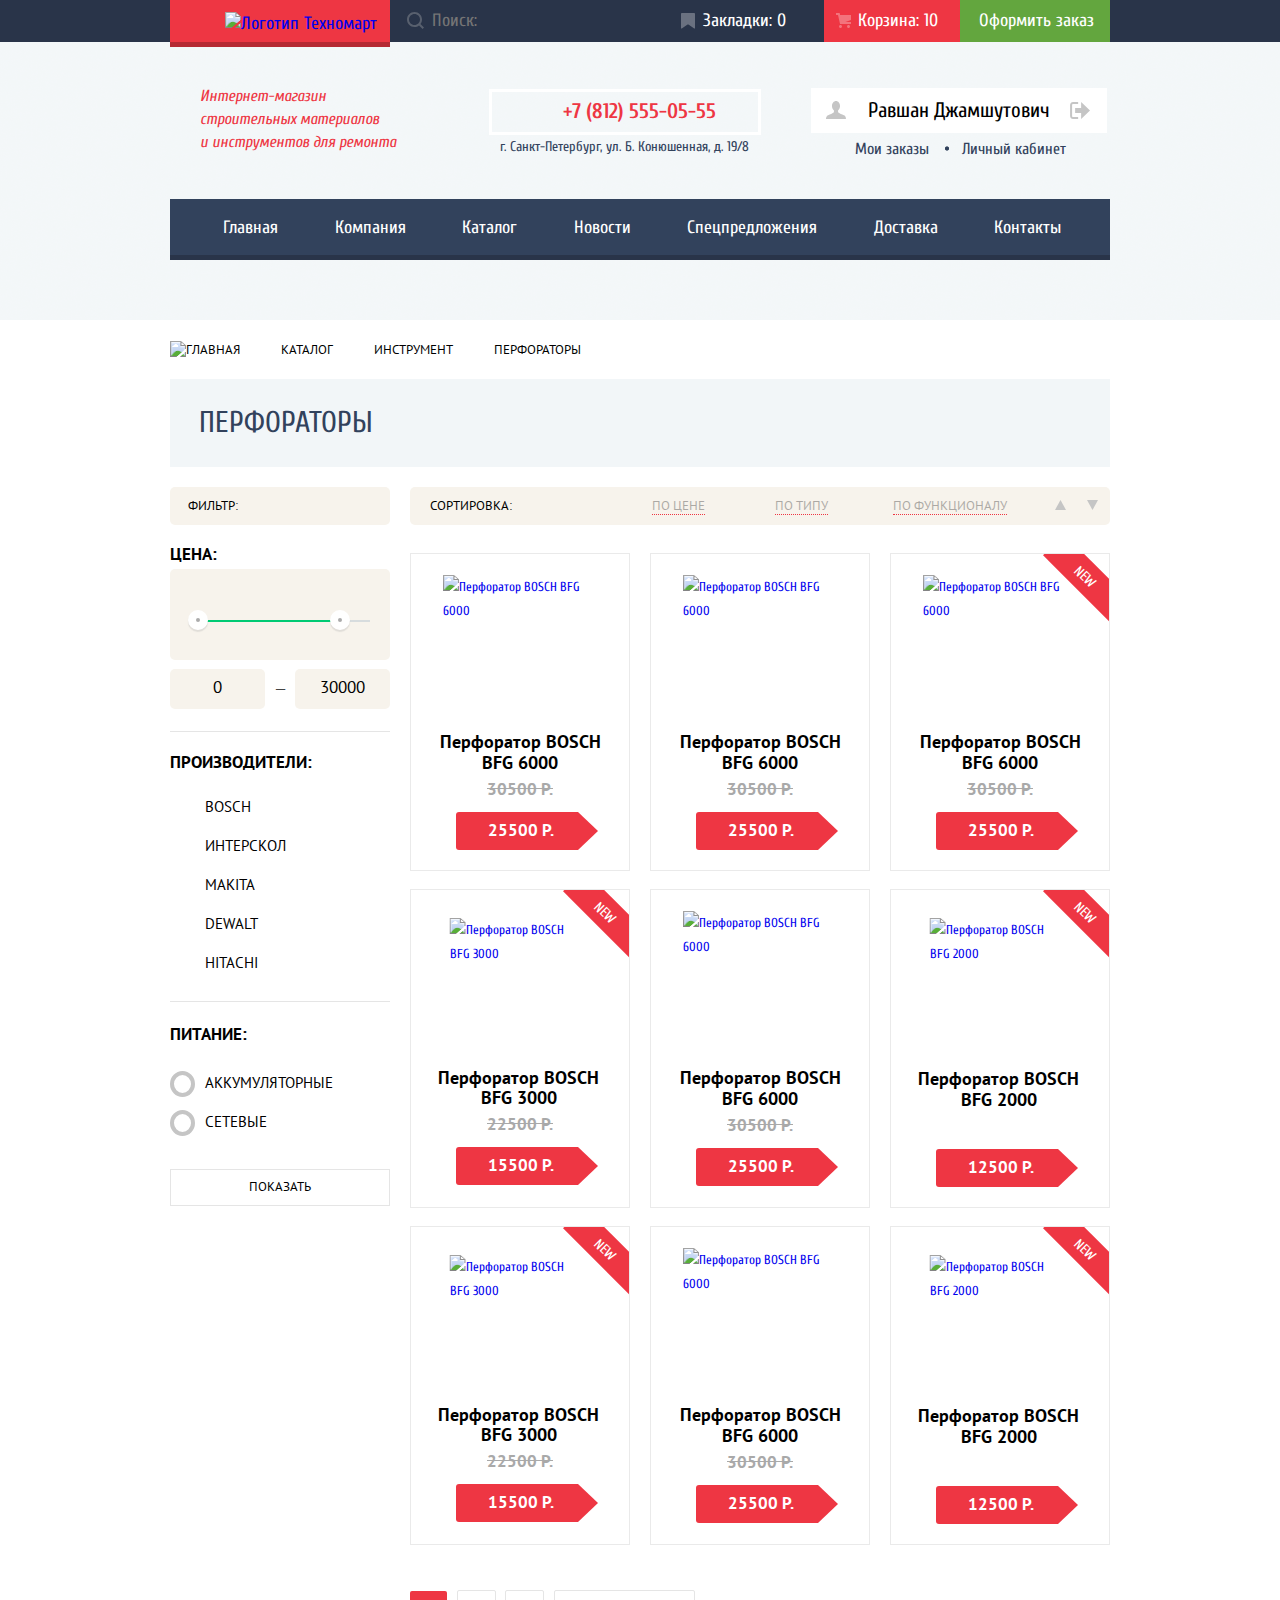
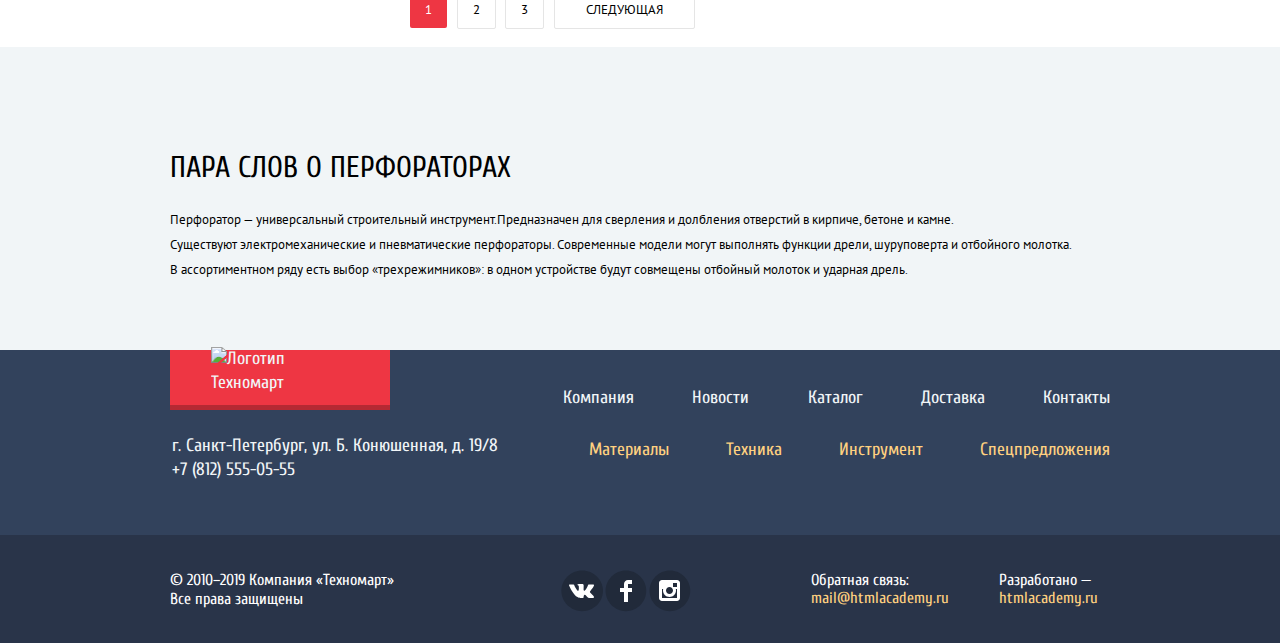
==== commit 67964639: "ДЗ формы, доступность" ====
--- a/catalog.html
+++ b/catalog.html
@@ -18,10 +18,14 @@
       <div class="header-panel center-container">
         <a href="index.html" class="header-logo"><img src="img/icons/logo-technomart.svg" width="108" height="18"
             alt="Логотип Техномарт"></a>
-        <!-- Обернуть в form -->
-        <div class="search-form">
-          <input type="search" class="search" name="search" id="search" value="Поиск:">
-        </div>
+        <form class="search-form" action="" method="GET">
+          <label for="search"></label>
+          <input type="search" class="search" name="search" id="search" placeholder="Поиск:">
+          <svg width="17" height="17" viewBox="0 0 17 17" xmlns="http://www.w3.org/2000/svg">
+            <path fill-rule="evenodd" clip-rule="evenodd"
+              d="M13.458 12.044L17 15.586L15.586 17L12.044 13.458C10.782 14.421 9.21 15 7.5 15C3.35786 15 0 11.6421 0 7.5C0 3.35786 3.35786 0 7.5 0C11.6421 0 15 3.35786 15 7.5C15.0001 9.14309 14.4581 10.7403 13.458 12.044ZM7.5 2C4.467 2 2 4.467 2 7.5C2.00331 10.5362 4.4638 12.9967 7.5 13C10.532 13 13 10.532 13 7.5C13 4.467 10.532 2 7.5 2Z" />
+          </svg>
+        </form>
         <a href="#" class="wishlist">Закладки: 0</a>
         <a href="#" class="cart cart-catalog">Корзина: 10</a>
         <a href="#" class="checkout">Оформить заказ</a>
@@ -72,7 +76,7 @@
     <div class="catalog-top-container center-container">
       <ul class="breadcrumbs">
         <li><a href="index.html" class="breadcrumbs-item">
-            <img src="/img/icons/icon-home.svg" width="14" height="12" alt="Главная">
+            <img src="img/icons/icon-home.svg" width="14" height="12" alt="Главная">
           </a></li>
         <li><a href="catalog.html" class="breadcrumbs-item">Каталог</a></li>
         <li><a href="#" class="breadcrumbs-item">Инструмент</a></li>
@@ -83,12 +87,78 @@
       </div>
     </div>
     <section class="catalog-content center-container">
-      <h2 class="visually-hidden">Каталог</h2> <!-- Будет скрыто -->
+      <h2 class="visually-hidden">Каталог</h2>
       <div class="catalog-content-container">
-        <div class="filter-column"></div>
-        <!-- Здесь будет фильтр товаров -->
+        <form class="filter" action="" method="GET">
+          <p class="catalog-filter-text">Фильтр:</p>
+          <fieldset class="filter-item filter-item-price">
+            <legend class="filter-item-legend">Цена:</legend>
+            <div class="range-filter">
+              <div class="range-controls">
+                <div class="scale">
+                  <div class="bar"></div>
+                </div>
+                <div class="toggle toggle-min" tabindex="0"></div>
+                <div class="toggle toggle-max" tabindex="0"></div>
+              </div>
+              <div class="range-price">
+                <label class="min-price">
+                  <input type="text" name="min-price" value="0">
+                </label>
+                <label class="max-price">
+                  <input type="text" name="max-price" value="30000">
+                </label>
+              </div>
+            </div>
+          </fieldset>
+          <fieldset class="filter-item filter-item-brands">
+            <legend class="filter-item-legend">Производители:</legend>
+            <ul class="filter-list">
+              <li class="filter-option">
+                <input class="filter-input-checkbox filter-input visually-hidden" type="checkbox" name="bosch"
+                  id="filter-bosch" checked>
+                <label class="filter-label" for="filter-bosch">Bosch</label>
+              </li>
+              <li class="filter-option">
+                <input class="filter-input-checkbox filter-input visually-hidden" type="checkbox" name="interscol"
+                  id="filter-interscol">
+                <label class="filter-label" for="filter-interscol">Интерскол</label>
+              </li>
+              <li class="filter-option">
+                <input class="filter-input-checkbox filter-input visually-hidden" type="checkbox" name="makita"
+                  id="filter-makita" checked>
+                <label class="filter-label" for="filter-makita">Makita</label>
+              </li>
+              <li class="filter-option">
+                <input class="filter-input-checkbox filter-input visually-hidden" type="checkbox" name="dewalt"
+                  id="filter-dewalt">
+                <label class="filter-label" for="filter-dewalt">Dewalt</label>
+              </li>
+              <li class="filter-option">
+                <input class="filter-input-checkbox filter-input visually-hidden" type="checkbox" name="hitachi"
+                  id="filter-hitachi">
+                <label class="filter-label" for="filter-hitachi">Hitachi</label>
+              </li>
+            </ul>
+          </fieldset>
+          <fieldset class="filter-item filter-item-power">
+            <legend class="filter-item-legend">Питание:</legend>
+            <ul class="filter-list">
+              <li class="filter-option">
+                <input class="filter-input-radio filter-input visually-hidden" type="radio" name="power-radio"
+                  id="filter-rechargeable">
+                <label for="filter-rechargeable">Аккумуляторные</label>
+              </li>
+              <li class="filter-option">
+                <input class="filter-input-radio filter-input visually-hidden" type="radio" name="power-radio"
+                  id="filter-network">
+                <label for="filter-network">Сетевые</label>
+              </li>
+            </ul>
+          </fieldset>
+          <button type="submit" class="filter-button">Показать</button>
+        </form>
         <div class="catalog-column">
-          <!-- Каталог товаров -->
           <div class="catalog-sorting-container">
             <p class="catalog-sorting-text">Сортировка:</p>
             <ul class="catalog-sorting-list">
@@ -118,10 +188,11 @@
               </div>
               <a href="#" class="product-item-link">
                 <div class="image-box">
-                  <img src="img/content/bosch-bfg-6000.jpg" alt="Перфоратор BOSCH BFG 6000" width="144" height="128">
-                </div>
-                <span class="product-item-title">Перфоратор BOSCH</span>
-                <span class="product-item-subtitle">BFG 6000</span>
+                  <img src="img/content/bosch-bfg-6000.jpg" class="item-image-6000" alt="Перфоратор BOSCH BFG 6000"
+                    width="144" height="128">
+                </div>
+                <span class="product-item-title item-title-6000">Перфоратор BOSCH</span>
+                <span class="product-item-subtitle item-subtitle-6000">BFG 6000</span>
               </a>
               <p class="product-item-price">30500 Р.</p>
               <p class="product-item-action-price">25500 Р.</p>
@@ -133,10 +204,11 @@
               </div>
               <a href="#" class="product-item-link">
                 <div class="image-box">
-                  <img src="img/content/bosch-bfg-6000.jpg" alt="Перфоратор BOSCH BFG 6000" width="144" height="128">
-                </div>
-                <span class="product-item-title">Перфоратор BOSCH</span>
-                <span class="product-item-subtitle">BFG 6000</span>
+                  <img src="img/content/bosch-bfg-6000.jpg" class="item-image-6000" alt="Перфоратор BOSCH BFG 6000"
+                    width="144" height="128">
+                </div>
+                <span class="product-item-title item-title-6000">Перфоратор BOSCH</span>
+                <span class="product-item-subtitle item-subtitle-6000">BFG 6000</span>
               </a>
               <p class="product-item-price">30500 Р.</p>
               <p class="product-item-action-price">25500 Р.</p>
@@ -148,10 +220,11 @@
               </div>
               <a href="#" class="product-item-link">
                 <div class="image-box">
-                  <img src="img/content/bosch-bfg-6000.jpg" alt="Перфоратор BOSCH BFG 6000" width="144" height="128">
-                </div>
-                <span class="product-item-title">Перфоратор BOSCH</span>
-                <span class="product-item-subtitle">BFG 6000</span>
+                  <img src="img/content/bosch-bfg-6000.jpg" class="item-image-6000" alt="Перфоратор BOSCH BFG 6000"
+                    width="144" height="128">
+                </div>
+                <span class="product-item-title item-title-6000">Перфоратор BOSCH</span>
+                <span class="product-item-subtitle item-subtitle-6000">BFG 6000</span>
               </a>
               <p class="product-item-price">30500 Р.</p>
               <p class="product-item-action-price">25500 Р.</p>
@@ -163,10 +236,11 @@
               </div>
               <a href="#" class="product-item-link">
                 <div class="image-box">
-                  <img src="img/content/bosch-bfg-3000.jpg" alt="Перфоратор BOSCH BFG 3000" width="127" height="112">
-                </div>
-                <span class="product-item-title">Перфоратор BOSCH</span>
-                <span class="product-item-subtitle">BFG 3000</span>
+                  <img src="img/content/bosch-bfg-3000.jpg" class="item-image-3000" alt="Перфоратор BOSCH BFG 3000"
+                    width="127" height="112">
+                </div>
+                <span class="product-item-title item-title-3000">Перфоратор BOSCH</span>
+                <span class="product-item-subtitle item-subtitle-3000">BFG 3000</span>
               </a>
               <p class="product-item-price">22500 Р.</p>
               <p class="product-item-action-price">15500 Р.</p>
@@ -178,10 +252,11 @@
               </div>
               <a href="#" class="product-item-link">
                 <div class="image-box">
-                  <img src="img/content/bosch-bfg-6000.jpg" alt="Перфоратор BOSCH BFG 6000" width="144" height="128">
-                </div>
-                <span class="product-item-title">Перфоратор BOSCH</span>
-                <span class="product-item-subtitle">BFG 6000</span>
+                  <img src="img/content/bosch-bfg-6000.jpg" class="item-image-6000" alt="Перфоратор BOSCH BFG 6000"
+                    width="144" height="128">
+                </div>
+                <span class="product-item-title item-title-6000">Перфоратор BOSCH</span>
+                <span class="product-item-subtitle item-subtitle-6000">BFG 6000</span>
               </a>
               <p class="product-item-price">30500 Р.</p>
               <p class="product-item-action-price">25500 Р.</p>
@@ -193,10 +268,11 @@
               </div>
               <a href="#" class="product-item-link">
                 <div class="image-box">
-                  <img src="img/content/bosch-bfg-2000.jpg" alt="Перфоратор BOSCH BFG 2000" width="127" height="112">
-                </div>
-                <span class="product-item-title">Перфоратор BOSCH</span>
-                <span class="product-item-subtitle">BFG 2000</span>
+                  <img src="img/content/bosch-bfg-2000.jpg" class="item-image-2000" alt="Перфоратор BOSCH BFG 2000"
+                    width="127" height="112">
+                </div>
+                <span class="product-item-title item-title-2000">Перфоратор BOSCH</span>
+                <span class="product-item-subtitle item-subtitle-2000">BFG 2000</span>
               </a>
               <p class="product-item-price product-item-price-empty">&nbsp;</p>
               <p class="product-item-action-price">12500 Р.</p>
@@ -208,10 +284,11 @@
               </div>
               <a href="#" class="product-item-link">
                 <div class="image-box">
-                  <img src="img/content/bosch-bfg-3000.jpg" alt="Перфоратор BOSCH BFG 3000" width="127" height="112">
-                </div>
-                <span class="product-item-title">Перфоратор BOSCH</span>
-                <span class="product-item-subtitle">BFG 3000</span>
+                  <img src="img/content/bosch-bfg-3000.jpg" class="item-image-3000" alt="Перфоратор BOSCH BFG 3000"
+                    width="127" height="112">
+                </div>
+                <span class="product-item-title item-title-3000">Перфоратор BOSCH</span>
+                <span class="product-item-subtitle item-subtitle-3000">BFG 3000</span>
               </a>
               <p class="product-item-price">22500 Р.</p>
               <p class="product-item-action-price">15500 Р.</p>
@@ -223,10 +300,11 @@
               </div>
               <a href="#" class="product-item-link">
                 <div class="image-box">
-                  <img src="img/content/bosch-bfg-6000.jpg" alt="Перфоратор BOSCH BFG 6000" width="144" height="128">
-                </div>
-                <span class="product-item-title">Перфоратор BOSCH</span>
-                <span class="product-item-subtitle">BFG 6000</span>
+                  <img src="img/content/bosch-bfg-6000.jpg" class="item-image-6000" alt="Перфоратор BOSCH BFG 6000"
+                    width="144" height="128">
+                </div>
+                <span class="product-item-title item-title-6000">Перфоратор BOSCH</span>
+                <span class="product-item-subtitle item-subtitle-6000">BFG 6000</span>
               </a>
               <p class="product-item-price">30500 Р.</p>
               <p class="product-item-action-price">25500 Р.</p>
@@ -238,10 +316,11 @@
               </div>
               <a href="#" class="product-item-link">
                 <div class="image-box">
-                  <img src="img/content/bosch-bfg-2000.jpg" alt="Перфоратор BOSCH BFG 2000" width="127" height="112">
-                </div>
-                <span class="product-item-title">Перфоратор BOSCH</span>
-                <span class="product-item-subtitle">BFG 2000</span>
+                  <img src="img/content/bosch-bfg-2000.jpg" class="item-image-2000" alt="Перфоратор BOSCH BFG 2000"
+                    width="127" height="112">
+                </div>
+                <span class="product-item-title item-title-2000">Перфоратор BOSCH</span>
+                <span class="product-item-subtitle item-subtitle-2000">BFG 2000</span>
               </a>
               <p class="product-item-price product-item-price-empty">&nbsp;</p>
               <p class="product-item-action-price">12500 Р.</p>
@@ -260,7 +339,7 @@
     <section class="catalog-additional-info">
       <div class="center-container">
         <h2 class="catalog-additional-title">Пара слов о перфораторах</h2>
-        <p class="catalog-additional-text">Перфоратор — универсальный строительный инструмент. Предназначен для
+        <p class="catalog-additional-text">Перфоратор — универсальный строительный инструмент.Предназначен для
           сверления и долбления отверстий в кирпиче, бетоне и камне.</p>
         <p class="catalog-additional-text"> Существуют электромеханические и пневматические
           перфораторы. Современные модели могут выполнять функции дрели, шуруповерта и отбойного молотка. </p>
@@ -272,8 +351,8 @@
       <h2 class="visually-hidden">Корзина покупателя</h2>
       <h3 class="modal-cart-title">Товар добавлен в корзину!</h3>
       <div class="modal-buttons">
-        <button class="modal-buy-button button" type="button">Оформить заказ</button>
-        <button class="modal-proceed-button" type="button">Продолжить покупки</button>
+        <a href="#" class="modal-buy-button button" type="button">Оформить заказ</a>
+        <a href="#" class="modal-proceed-button" type="button">Продолжить покупки</a>
       </div>
       <button class="modal-close-button" type="button" aria-label="Закрыть"></button>
     </section>
--- a/css/style.css
+++ b/css/style.css
@@ -41,6 +41,12 @@
   --special-modal-shadow: rgba(0, 0, 0, 0.75);
   --special-pagination-border: #E5E5E5;
   --special-modal-background: #F1F1F1;
+  --special-price-scale: #D7DCDE;
+  --special-price-green-scale: #00CA74;
+  --special-price-toggle-border: #ABABAB;
+  --special-price-toggle-shadow: rgba(171, 171, 171, 0.3);
+  --special-price-line: #444444;
+  --special-radio-hover: #B5B5B5;
 }
 
 /* Global style */
@@ -144,7 +150,7 @@
   height: 123%;
   z-index: -1;
   background-color: var(--basic-background);
-  background-image: url(/img/decor/top-background.png);
+  background-image: url(../img/decor/top-background.png);
   background-position: top center;
   background-repeat: repeat;
 }
@@ -156,7 +162,7 @@
 
 .header-panel {
   display: grid;
-  grid-template-columns: 220px auto 150px 136px 150px;
+  grid-template-columns: 220px auto 160px 136px 150px;
   font-size: 18px;
   line-height: 24px;
   color: var(--basic-white);   
@@ -178,11 +184,11 @@
 }
 
 .search {
-  margin-top: 9px;
-  margin-left: 42px;
+  padding: 10.5px 52px 10.5px 42px;
   color: var(--basic-white); 
   background-color: transparent;
   border: none;
+  outline: none;
 }
 
 .wishlist,
@@ -195,12 +201,12 @@
 
 .wishlist {
   position: relative;
-  padding: 9px 30px 9px 20px;
+  padding: 9px 25px 9px 25px;
 }
 
 .cart {
   position: relative;
-  padding: 9px 15px 9px 23px;
+  padding: 9px 12px 9px 23px;
 }
 
 .checkout {
@@ -208,17 +214,18 @@
   background-color: var(--basic-green);
 }
 
-.search-form::before {
+.search-form svg {
   content: "";
   position: absolute;
   top: 12px;
   left: 17px;
   width: 17px;
   height: 17px;
-  background-image: url(/img/icons/icon-search.svg);
+  background-image: url(../img/icons/icon-search.svg);
   background-repeat: no-repeat;
   background-position: 0 0;
   opacity: 0.3;
+  fill: var(--basic-lightgrey);
 }
 
 .cart.cart-catalog {
@@ -232,7 +239,7 @@
   left: 12px;
   width: 15px;
   height: 15px;
-  background-image: url(/img/icons/icon-cart.svg);
+  background-image: url(../img/icons/icon-cart.svg);
   background-repeat: no-repeat;
   background-position: 0 0;
   opacity: 0.3;
@@ -242,13 +249,28 @@
   content: "";
   position: absolute;
   top: 13px;
-  left: 6px;
+  left: 17px;
   width: 14px;
   height: 16px;
-  background-image: url(/img/icons/icon-bookmark.svg);
+  background-image: url(../img/icons/icon-bookmark.svg);
   background-repeat: no-repeat;
   background-position: 0 0;
   opacity: 0.3;
+}
+
+.search-form:hover svg {
+  fill: var(--basic-white);
+  opacity: 1;
+}
+
+.search:focus {
+  color: var(--basic-black);
+  background-color: var(--basic-white);
+}
+
+.search:focus + svg {
+  fill: var(--basic-red);
+  opacity: 1;
 }
 
 .cart:hover::before,
@@ -326,7 +348,7 @@
   left: 36px;
   width: 19px;
   height: 19px;
-  background-image: url(/img/icons/icon-phone.svg);
+  background-image: url(../img/icons/icon-phone.svg);
   background-repeat: no-repeat;
   background-position: 0 0;
   transform: translateY(50%);
@@ -600,7 +622,7 @@
   left: 213px;
   width: 44px;
   height: 65px;
-  background-image: url(/img/icons/icon-material.svg);
+  background-image: url(../img/icons/icon-material.svg);
   background-repeat: no-repeat;
   background-position: 0 0;
 }
@@ -617,7 +639,7 @@
   left: 194px;
   width: 75px;
   height: 61px;
-  background-image: url(/img/icons/icon-instrument.svg);
+  background-image: url(../img/icons/icon-instrument.svg);
   background-repeat: no-repeat;
   background-position: 0 0;
 }
@@ -634,7 +656,7 @@
   left: 191px;
   width: 78px;
   height: 62px;
-  background-image: url(/img/icons/icon-technics.svg);
+  background-image: url(../img/icons/icon-technics.svg);
   background-repeat: no-repeat;
   background-position: 0 0;
 }
@@ -652,7 +674,7 @@
   left: 196px;
   width: 59px;
   height: 72px;
-  background-image: url(/img/icons/icon-sale.svg);
+  background-image: url(../img/icons/icon-sale.svg);
   background-repeat: no-repeat;
   background-position: 0 0;
 }
@@ -669,7 +691,7 @@
   left: 191px;
   width: 78px;
   height: 63px;
-  background-image: url(/img/icons/icon-delivery.svg);
+  background-image: url(../img/icons/icon-delivery.svg);
   background-repeat: no-repeat;
   background-position: 0 0;
 }
@@ -746,7 +768,7 @@
   z-index: 2;
   margin-left: 24px;
   margin-bottom: 27px;  
-  padding: 10px 46px;
+  padding: 10px 46.5px;
 }
 
 .slider-paginations {
@@ -774,7 +796,7 @@
 }
 
 .popular {
-  margin-bottom: 52px;
+  margin-bottom: 51px;
 }
 
 .popular-container {
@@ -880,7 +902,7 @@
   left: 30px;
   width: 15px;
   height: 15px;
-  background-image: url(/img/icons/icon-cart.svg);
+  background-image: url(../img/icons/icon-cart.svg);
   background-repeat: no-repeat;
   background-position: 0 0;
   opacity: 0.3;
@@ -963,7 +985,8 @@
 .product-item-action-price {
   position: relative;
   width: 122px;
-  margin-bottom: 21px;
+  margin-top: 16px;
+  margin-bottom: 20px;
   margin-left: 45px;
   padding: 9px 3px 11px 11px;
   text-align: center;
@@ -987,7 +1010,7 @@
 }
 
 .brands {
-  margin-bottom: 70px;
+  margin-bottom: 69px;
 }
 
 .brands-container {
@@ -1009,7 +1032,7 @@
 .brands-link-button {
   margin-right: 19px;
   margin-top: 25px;
-  padding: 10px 39px;
+  padding: 10px 38.5px;
 }
 
 .brands-list {
@@ -1051,7 +1074,8 @@
 }
 
 .services-title  { 
-  padding-top: 63px;
+  padding-top: 66px;
+  margin-bottom: 23.5px;
   font-size: 30px;
   line-height: 30px;
   font-weight: 400;
@@ -1064,7 +1088,7 @@
 }
 
 .services-container {
-  margin-top: 69px;
+  margin-top: 70px;
   display: grid;
   grid-template-columns: min-content 1fr min-content;
 }
@@ -1101,7 +1125,7 @@
   right: 0;
   width: 10px;
   height: 279px;
-  background-image: url(/img/decor/top-line-shadow.png);
+  background-image: url(../img/decor/top-line-shadow.png);
   background-repeat: no-repeat;
   background-position: 0 0;
   z-index: 20;
@@ -1131,7 +1155,8 @@
 .services-item-title {
   display: block;
   margin: auto;
-  margin-bottom: -13px;
+  margin-top: -2px;
+  margin-bottom: -11.5px;
   font-size: 30px;
   line-height: 30px;
   font-weight: 400;
@@ -1148,11 +1173,11 @@
 .services-delivery::after {
   content: "";  
   position: absolute;
-  top: 20px;
-  left: 150px;
+  top: 22px;
+  left: 151px;
   width: 468px;
   height: 261px;
-  background-image: url(/img/decor/delivery.png);
+  background-image: url(../img/decor/delivery.png);
   background-repeat: no-repeat;
   background-position: 0 0;
 }
@@ -1164,7 +1189,7 @@
   left: 239px;
   width: 389px;
   height: 283px;
-  background-image: url(/img/decor/guarantee.png);
+  background-image: url(../img/decor/guarantee.png);
   background-repeat: no-repeat;
   background-position: 0 0;
 }
@@ -1176,7 +1201,7 @@
   left: 165px;
   width: 465px;
   height: 285px;
-  background-image: url(/img/decor/credit.png);
+  background-image: url(../img/decor/credit.png);
   background-repeat: no-repeat;
   background-position: 0 0;
 }
@@ -1190,7 +1215,7 @@
 .info-container {
   display: grid;
   grid-template-columns: 1fr 1fr;
-  margin-bottom: 57.5px;
+  margin-bottom: 57px;
 }
 
 .about-us {
@@ -1198,7 +1223,7 @@
 }
 
 .about-us-title {
-  margin-bottom: 22px;
+  margin-bottom: 25px;
   font-size: 30px;
   line-height: 30px;
   font-weight: 400;
@@ -1221,7 +1246,7 @@
 .about-us-company-list {
   position: relative;
   margin: 0;  
-  margin-bottom: 20px;
+  margin-bottom: 18px;
   padding: 0;
   list-style: none;
 }
@@ -1255,7 +1280,7 @@
 }
 
 .contacts-title {
-  margin-bottom: 22px;
+  margin-bottom: 25px;
   font-size: 30px;
   line-height: 30px;
   font-weight: 400;
@@ -1269,8 +1294,8 @@
 }
 
 .map img {
-  padding-top: 18px;
-  margin-bottom: 6px;
+  padding-top: 19px;
+  margin-bottom: 5px;
 }
 
 .contacts-button-link {
@@ -1299,26 +1324,77 @@
 
 .modal-write-us {
   top: 90px;
+  right: 17px;
   bottom: auto;
   width: 620px;
-  height: 430px;
-  padding: 40px 80px;
   box-shadow: 0px 4px 20px var(--special-item-shadow);
   border-top: 7px solid var(--basic-red);
 }
 
-.modal-inner-content {
-  display: grid;
-}
-
-.modal-button {  
-  position: relative;
-  padding: 10px 199px;
+.write-us-form {
+  display: flex;
+  flex-wrap: wrap;
+  justify-content: flex-start;
+  position: relative;
+  margin-top: 39px;
+  margin-left: 81px;
+  margin-bottom: 32px;
+}
+
+.write-us-item label {
+  display: block; 
+  margin-bottom: 10px; 
+  font-size: 18px;
+  line-height: 24px;
+}
+
+.write-us-item input {
+  width: 220px;
+  padding: 5px 10px;
+  margin-right: 20px;
+  margin-bottom: 14px;
+  font-family: "PT Sans", Arial, sans-serif;
+  font-size: 13px;
+  line-height: 24px;
+  background-color: var(--basic-white);
+  border: 2px solid var(--basic-lightgrey);
+  border-radius: 2px;
+}
+
+.write-us-item textarea {
+  width: 460px;
+  padding-top: 5px;
+  padding-left: 10px;
+  padding-right: 10px;
+  padding-bottom: 17px;
+  font-family: "PT Sans", Arial, sans-serif;
+  font-size: 13px;
+  line-height: 24px;
+  background-color: var(--basic-white);  
+  border: 2px solid var(--basic-lightgrey);
+  border-radius: 2px;
+}
+
+.modal-submit-button { 
+  margin: 0;
+  margin-top: 68px;
+  padding: 10px 200px;
   border: none;
 }
 
+.write-us-background {
+  bottom: -38px;
+  left: -81px;
+  position: absolute;
+  width: 620px;
+  height: 112px;
+  background-color: var(--special-modal-background);
+  z-index: -1;
+}
+
 .modal-map {
-  top: 90px;
+  top: 150px;
+  right: 17px;
   bottom: auto;
   width: 943px;
   box-shadow: 0px 4px 20px var(--special-item-shadow);
@@ -1374,6 +1450,7 @@
 
 .modal-cart {
   top: 90px;
+  right: -33px;
   bottom: auto;
   width: 620px;
   height: 282px;
@@ -1385,7 +1462,7 @@
   position: relative;
   padding-top: 43px;
   padding-left: 176px;
-  padding-bottom: 43px;
+  margin-bottom: 66px;
   font-size: 24px;
   line-height: 30px;
   color: var(--basic-black);
@@ -1398,7 +1475,7 @@
   left: 81px;
   width: 66px;
   height: 66px;
-  background-image: url(/img/icons/icon-mark.svg);
+  background-image: url(../img/icons/icon-mark.svg);
   background-repeat: no-repeat;
   background-position: 0 0;
 }
@@ -1417,11 +1494,13 @@
 
 .modal-buttons {
   height: 112px;
+  padding-top: 44px;
   background-color:  var(--special-modal-background);
 }
 
 .modal-buy-button,
 .modal-proceed-button {
+  cursor: pointer;
   border: none;
 }
 
@@ -1470,7 +1549,7 @@
   left: 110%;
   width: 8px;
   height: 12px;
-  background-image: url(/img/icons/icon-right-small.svg);  
+  background-image: url(../img/icons/icon-right-small.svg);  
   background-repeat: no-repeat;
   background-position: 0 0;
   transform: translateX(11px);
@@ -1492,29 +1571,272 @@
 
 .catalog-content-container {
   display: grid;
-  gap: 21px;
+  gap: 20px;
   grid-template-columns: 220px 700px;
 }
+
+.catalog-filter-text {
+  padding: 10px 10px 10px 18px;
+  margin: 0;
+  margin-bottom: 14px;
+  font-family: "PT Sans", Arial, sans-serif;
+  font-size: 13px;
+  line-height: 18px;
+  text-transform: uppercase;
+  background-color: var(--basic-lightenbrown);
+  border-radius: 5px;
+}
+
+.filter-item {  
+  margin: 0;
+  padding: 0;
+  border: none;
+}
+
+.filter-item:not(:last-of-type) {
+  border-bottom: 1px solid var(--special-pagination-border);
+}
+
+.filter-item-legend {
+  font-family: "PT Sans", Arial, sans-serif;
+  font-size: 17px;
+  line-height: 30px;  
+  font-weight: bold;
+  text-transform: uppercase;
+}
+
+.filter-item-price {
+  margin-bottom: 15px;
+}
+
+.range-controls {
+  position: relative;
+  height: 80px;
+  margin-bottom: 9px;
+  padding: 51px 20px 40px 20px;
+  background-color: var(--basic-lightenbrown);
+  border-radius: 5px;
+}
+
+.scale {
+  height: 2px;
+  background: var(--special-price-scale);
+}
+
+.bar {
+  width: 80%;
+  height: 2px;
+  background: var(--special-price-green-scale);
+}
+
+.toggle {
+  position: absolute;
+  top: 41px;
+  left: 0;
+  width: 20px;
+  height: 20px;
+  padding: 0;
+  border: 8px solid var(--basic-white);
+  background-color: var(--special-price-toggle-border);
+  border-radius: 50%;  
+  box-shadow: 0 2px 1px 0 var(--special-price-toggle-shadow);
+  cursor: pointer;
+}
+
+.toggle-min {
+  left: 18px;
+}
+
+.toggle-max {
+  left: 160px;
+}
+
+.range-price {
+  display: flex;
+  justify-content: space-between;
+  margin: 0;
+  margin-bottom: 22px;
+  padding: 0;
+  font-family: "PT Sans", Arial, sans-serif;
+  font-size: 17px;
+  line-height: 18px;
+}
+
+.range-price input {
+  width: 95px;
+  padding: 9px 10px 11px 9px;
+  text-align: center;
+  border: none;
+  border-radius: 5px;
+  background-color: var(--basic-lightenbrown);
+}
+
+.min-price {
+  position: relative;
+}
+
+.min-price::after {
+  content: "—";
+  position: absolute;
+  top: 10px;
+  left: 103.5px;
+  font-family: "PT Sans", Arial, sans-serif;
+  font-size: 16px;
+  line-height: 18px;
+  color: var(--special-price-line);
+}
+
+.filter-list {  
+  padding: 0;
+  margin: 0;
+  font-size: 15px;
+  line-height: 19px;
+  list-style: none;
+}
+
+.filter-item-brands {
+  padding-top: 20px;
+  padding-bottom: 9px;
+}
+
+.filter-item-power {
+  margin-top: 17px;
+  padding-top: 24px;
+  padding-bottom: 18px;
+}
+
+.filter-option {
+  padding-bottom: 20px;
+  padding-left: 35px;
+}
+
+.filter-option label {
+  display: block;
+  position: relative;
+  font-family: "PT Sans", Arial, sans-serif;
+  font-size: 15px;
+  line-height: 19px;  
+  text-transform: uppercase;
+  cursor: pointer;
+  user-select: none;
+}
+
+.filter-option svg {
+  fill: var(--basic-lightgrey);
+}
+
+.filter-label::before {
+  content: "";
+  position: absolute;
+  top: -2px;
+  left: -35px;
+  width: 23px;
+  height: 23px;
+  background-image: url(../img/icons/checkbox-off.svg);
+  background-repeat: no-repeat;
+  background-position: 0 0;
+}
+
+.filter-input-checkbox:checked + .filter-label::before {
+  content: "";
+  position: absolute;
+  top: -2px;
+  left: -35px;
+  width: 27px;
+  height: 23px;
+  background-image: url(../img/icons/checkbox-on.svg);
+  background-repeat: no-repeat;
+  background-position: 0 0;
+}
+
+.filter-input-checkbox:hover + .filter-label::before,
+.filter-input-checkbox:focus + .filter-label::before {
+  background-image: url(../img/icons/checkbox-off-hover.svg);
+}
+
+.filter-input-checkbox:hover:checked + .filter-label::before,
+.filter-input-checkbox:focus:checked + .filter-label::before {
+  background-image: url(../img/icons/checkbox-on-hover.svg);
+}
+
+.filter-input-radio + label::before {
+  content: "";
+  position: absolute;
+  top: -2px;
+  left: -35px;
+  width: 25px;
+  height: 26px;
+  border: 4px solid var(--basic-lightgrey);
+  border-radius: 50%;
+}
+
+.filter-input-radio:checked + label::after {
+  content: "";
+  position: absolute;
+  top: 6px;
+  left: -27px;
+  width: 9px;
+  height: 9px;
+  background-color: var(--basic-lightgrey);
+  border-radius: 50%;
+}
+
+.filter-button {
+  padding: 8.5px 78px;
+  font-family: "PT Sans", Arial, sans-serif;
+  font-size: 13px;
+  line-height: 18px;
+  text-transform: uppercase;
+  color: var(--basic-black);  
+  background-color: var(--basic-white);
+  border: 1px solid var(--special-pagination-border);
+  cursor: pointer;
+}
+
+.filter-input-radio:hover + label::before,
+.filter-input-radio:focus + label::before {
+  border: 4px solid var(--special-radio-hover);
+  border-radius: 50%;
+}
+
+.filter-input-radio:hover + label::after,
+.filter-input-radio:focus + label::after {
+  background-color: var(--special-radio-hover);
+  border-radius: 50%;
+}
+
+.filter-input:disabled + .filter-label {
+  opacity: 0.4;
+  pointer-events: none;
+}
+
+.filter-button:hover,
+.filter-button:focus {
+  border: 1px solid var(--basic-lightgrey);
+}
+
+.filter-button:active {
+  border: 1px solid var(--basic-red);
+}
+
 
 .catalog-sorting-container {
   display: flex;
-  background-color: var(--basic-lightenbrown);
   padding-top: 10px;
   padding-bottom: 10px;
-  padding-left: 18px;
+  padding-left: 20px;
   margin-bottom: 28px;
   font-family: "PT Sans", Arial, sans-serif;
   font-size: 13px;
   line-height: 18px;
   text-transform: uppercase;
+  background-color: var(--basic-lightenbrown);
+  border-radius: 5px;
 }
 
 .catalog-sorting-text {
   margin: 0;
   margin-right: 140px;
-  font-size: 13px;
-  line-height: 18px;
-  text-transform: uppercase;
 }
 
 .catalog-sorting-list {
@@ -1621,7 +1943,7 @@
 
 .catalog-pagination-item {
   padding: 10px 15px;
-  margin-right: 9px;
+  margin-right: 9.5px;
   font-size: 13px;
   line-height: 18px;
   text-transform: uppercase;
@@ -1651,7 +1973,7 @@
 }
 
 .catalog-additional-info {
-  min-height: 302px;  
+  min-height: 303px;  
   background-color: var(--basic-background);
 }
 
@@ -1665,7 +1987,7 @@
 
 .catalog-additional-text {
   margin: 0;
-  margin-top: 2px;
+  margin-top: 1px;
   font-family: "PT Sans", Arial, sans-serif;
 }
 
@@ -1676,7 +1998,7 @@
 
 .main-footer {
   display: grid;
-  grid-template-rows: auto auto auto;
+  grid-template-rows: auto auto;
 }
 
 .footer-background-top {
@@ -1685,6 +2007,7 @@
 
 .footer-background-bottom {
   background-color: var(--basic-darkblue);
+  padding-bottom: 19px;
 }
 
 .footer-nav-line {
@@ -1701,7 +2024,7 @@
 }
 
 .main-footer-logo img {
-  height: 68px;
+  height: 66px;
   margin: -3px 41px;
 }
 
@@ -1710,7 +2033,8 @@
   flex-wrap: wrap;
   justify-content: space-between;
   margin: 0;
-  padding: 37px 0 0 0;
+  padding: 0;
+  padding-top: 36px;
   margin-left: 173px;
   list-style: none;
 }
@@ -1735,14 +2059,14 @@
 .footer-info-line {
   display: grid;
   grid-template-columns: max-content 1fr;
-  margin-bottom: 54px;
+  margin-bottom: 53px;
   font-size: 18px;
   line-height: 24px;
 }
 
 .footer-contacts-container {
   padding-left: 2px;
-  padding-top: 22px;
+  padding-top: 24px;
   padding-right: 101px;
   color: var(--basic-background);
 }
@@ -1752,7 +2076,8 @@
   flex-wrap: wrap;
   justify-content: space-between;
   margin: 0;
-  padding: 27px 0 0 0;
+  padding: 0;
+  padding-top: 28px;
   list-style: none;
 }
 
@@ -1789,7 +2114,7 @@
   margin: 0;
   margin-top: 14px;
   padding: 0;
-  padding-right: 29px;
+  padding-right: 28px;
   list-style: none;
 }
 
@@ -1825,4 +2150,84 @@
   color: var(--basic-red);
 }
 
-/* Footer end*/+/* Footer end*/
+
+/* Product align */
+
+.item-image-9000 {
+  margin-top: 5px;
+  margin-left: 6px;
+}
+
+.item-image-3000 {
+  margin-top: 2px;
+  margin-left: -1px;
+}
+
+.item-image-6000 {
+  margin-top: 3px;
+  margin-left: 1px;
+}
+
+.item-image-2000 {
+  margin-top: 2px;
+  margin-left: -1px;
+}
+
+.item-subtitle-9000 {
+  margin-top: 1px;
+  margin-left: -3px;
+}
+
+.item-title-3000 {
+  margin-left: -3px;
+}
+
+.item-subtitle-3000 {
+  margin-left: -3px;
+}
+
+.item-subtitle-6000 {
+  margin-top: 1px;
+}
+
+.item-title-2000 {
+  margin-top: 15px;
+  margin-left: -3px;
+}
+
+.item-subtitle-2000 {
+  margin-top: 1px;
+  margin-left: -3px;
+}
+
+.brand-image-bosch {
+  margin-top: -1px;
+}
+
+.brand-image-makita {
+  margin-top: -3px;
+  margin-left: -1px;
+}
+
+.brand-image-dewalt {
+  margin-top: -3px;
+}
+
+.brand-image-interscol {
+  margin-top: -7px;
+  margin-left: -1px;
+}
+
+.brand-image-hitachi {
+  margin-left: 2px;
+}
+
+.brand-image-lg {
+  margin-top: -2px;
+  margin-left: -2px;
+}
+
+.brand-image-metabo {
+  margin-top: -1px;
+}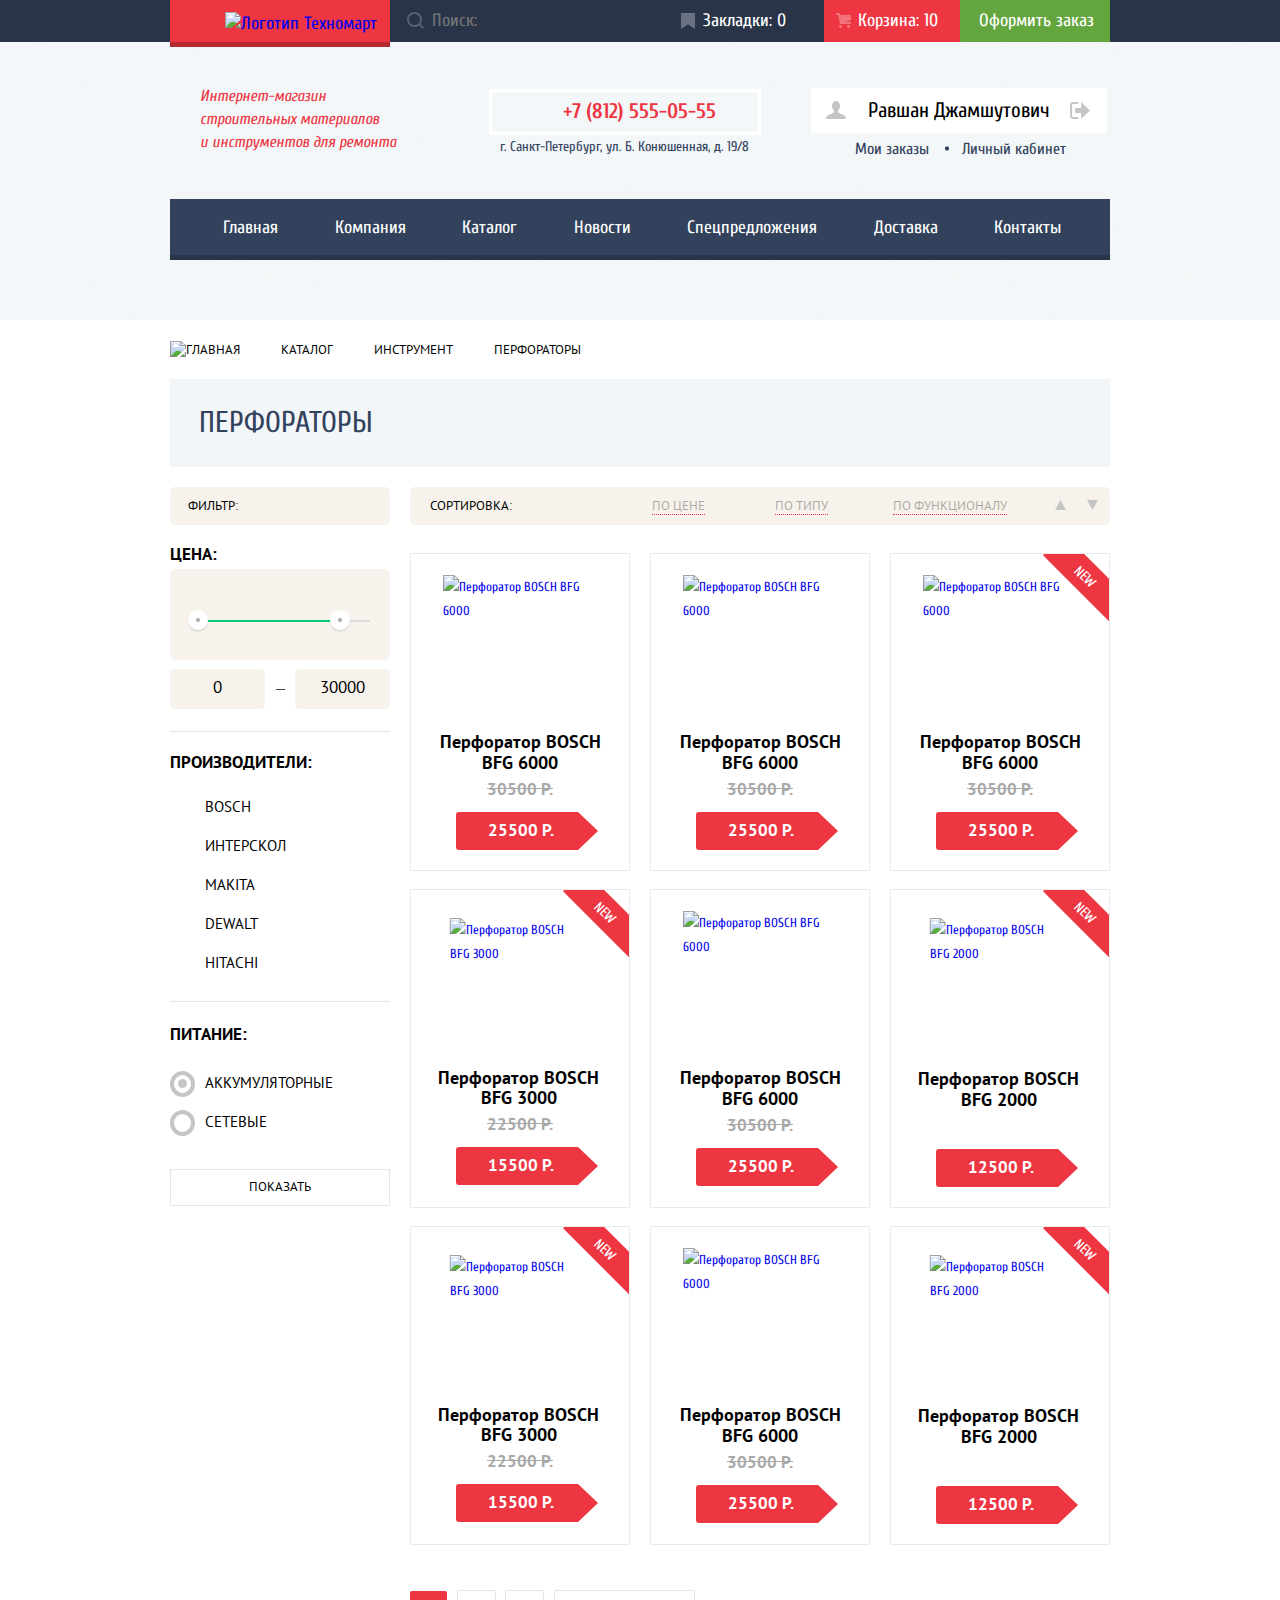
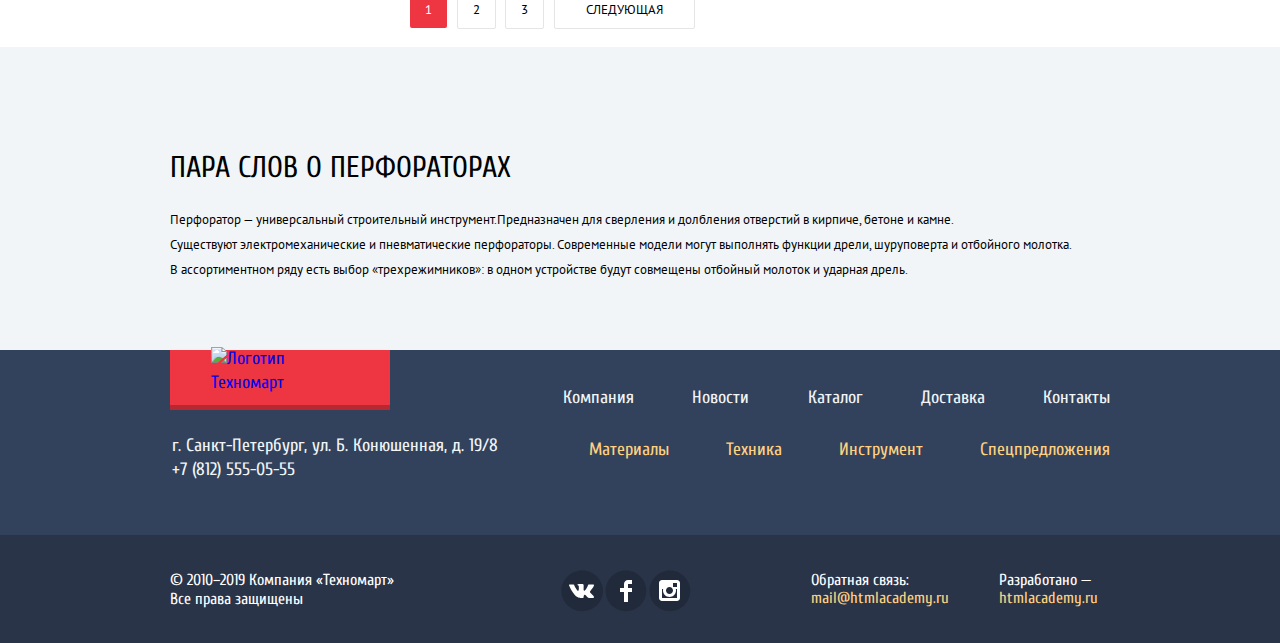
==== commit 45bed128: "ДЗ доступность, правки" ====
--- a/catalog.html
+++ b/catalog.html
@@ -18,10 +18,11 @@
       <div class="header-panel center-container">
         <a href="index.html" class="header-logo"><img src="img/icons/logo-technomart.svg" width="108" height="18"
             alt="Логотип Техномарт"></a>
-        <form class="search-form" action="" method="GET">
+        <form class="search-form" action="https://echo.htmlacademy.ru/" method="GET">
           <label for="search"></label>
           <input type="search" class="search" name="search" id="search" placeholder="Поиск:">
-          <svg width="17" height="17" viewBox="0 0 17 17" xmlns="http://www.w3.org/2000/svg">
+          <svg aria-hidden="true" focusable="false" width="17" height="17" viewBox="0 0 17 17"
+            xmlns="http://www.w3.org/2000/svg">
             <path fill-rule="evenodd" clip-rule="evenodd"
               d="M13.458 12.044L17 15.586L15.586 17L12.044 13.458C10.782 14.421 9.21 15 7.5 15C3.35786 15 0 11.6421 0 7.5C0 3.35786 3.35786 0 7.5 0C11.6421 0 15 3.35786 15 7.5C15.0001 9.14309 14.4581 10.7403 13.458 12.044ZM7.5 2C4.467 2 2 4.467 2 7.5C2.00331 10.5362 4.4638 12.9967 7.5 13C10.532 13 13 10.532 13 7.5C13 4.467 10.532 2 7.5 2Z" />
           </svg>
@@ -39,18 +40,21 @@
       </div>
       <div class="reg-buttons-catalog-container">
         <a href="#" class="client-info-button">Равшан Джамшутович
-          <svg class="logout-icon" width="20" height="17" viewBox="0 0 20 17" xmlns="http://www.w3.org/2000/svg">
+          <svg aria-hidden="true" focusable="false" class="logout-icon" width="20" height="17" viewBox="0 0 20 17"
+            xmlns="http://www.w3.org/2000/svg">
             <path d="M20 8.5L11.125 0V6H5.125V11H11.125V17L20 8.5Z" />
             <path
               d="M2.10601 13.952V3.048C2.12401 2.672 2.27701 1.991 3.11601 1.991H8.14301V0H3.11601C0.938006 0 0.112006 1.81 0.0870056 3.027V13.973C0.112006 15.189 0.938006 17 3.11601 17H8.14301V15.01H3.11601C2.27701 15.01 2.12401 14.327 2.10601 13.952Z" />
           </svg>
-          <svg class="user-icon" width="20" height="18" viewBox="0 0 20 18" xmlns="http://www.w3.org/2000/svg">
+          <svg aria-hidden="true" focusable="false" class="user-icon" width="20" height="18" viewBox="0 0 20 18"
+            xmlns="http://www.w3.org/2000/svg">
             <path
               d="M17.881 14.166C15.737 13.431 13.625 12.5 12.674 11.776C12.017 11.275 11.904 10.158 12.157 9.361C13.275 8.458 14.021 6.884 14.021 5.083C14.021 2.276 12.221 0 10 0C7.77902 0 5.97901 2.276 5.97901 5.083C5.97901 6.884 6.72501 8.457 7.84201 9.36C8.09501 10.158 7.98302 11.275 7.32502 11.776C6.37502 12.5 4.26201 13.43 2.11801 14.166C-0.0259852 14.902 1.48343e-05 18 1.48343e-05 18H20C20 18 20.025 14.901 17.881 14.166Z" />
           </svg>
         </a>
         <a href="#" class="my-order">Мои заказы</a>
-        <svg class="point-icon" width="4" height="5" viewBox="0 0 4 5" xmlns="http://www.w3.org/2000/svg">
+        <svg aria-hidden="true" focusable="false" class="point-icon" width="4" height="5" viewBox="0 0 4 5"
+          xmlns="http://www.w3.org/2000/svg">
           <path fill-rule="evenodd" clip-rule="evenodd"
             d="M2.00023 0.494136C3.09715 0.494136 3.98643 1.38356 3.98643 2.4801C3.98643 3.57757 3.09715 4.46646 2.00023 4.46646C0.903104 4.46646 0.013898 3.57757 0.013898 2.4801C0.013898 1.38356 0.903104 0.494136 2.00023 0.494136Z" />
           <path fill-rule="evenodd" clip-rule="evenodd"
@@ -80,7 +84,7 @@
           </a></li>
         <li><a href="catalog.html" class="breadcrumbs-item">Каталог</a></li>
         <li><a href="#" class="breadcrumbs-item">Инструмент</a></li>
-        <li><a href="#" class="breadcrumbs-item">Перфораторы</a></li>
+        <li><a class="breadcrumbs-item">Перфораторы</a></li>
       </ul>
       <div class="catalog-title-container">
         <h1 class="catalog-main-title">Перфораторы</h1>
@@ -89,7 +93,7 @@
     <section class="catalog-content center-container">
       <h2 class="visually-hidden">Каталог</h2>
       <div class="catalog-content-container">
-        <form class="filter" action="" method="GET">
+        <form class="filter" action="https://echo.htmlacademy.ru/" method="GET">
           <p class="catalog-filter-text">Фильтр:</p>
           <fieldset class="filter-item filter-item-price">
             <legend class="filter-item-legend">Цена:</legend>
@@ -146,7 +150,7 @@
             <ul class="filter-list">
               <li class="filter-option">
                 <input class="filter-input-radio filter-input visually-hidden" type="radio" name="power-radio"
-                  id="filter-rechargeable">
+                  id="filter-rechargeable" checked>
                 <label for="filter-rechargeable">Аккумуляторные</label>
               </li>
               <li class="filter-option">
@@ -168,13 +172,15 @@
               </li>
               <li><a href="#" class="catalog-sorting-item sorting-func"><span class="sorting-text">По
                     функционалу</span></a></li>
-              <li><a href="#" class="catalog-sorting-item sorting-button-up">
-                  <svg width="11" height="10" viewBox="0 0 11 10" xmlns="http://www.w3.org/2000/svg">
+              <li><a href="#" class="catalog-sorting-item sorting-button-up" aria-label="От меньшего к большему">
+                  <svg aria-hidden="true" focusable="false" width="11" height="10" viewBox="0 0 11 10"
+                    xmlns="http://www.w3.org/2000/svg">
                     <path d="M5.5 0L11 10L0 10" />
                   </svg>
                 </a></li>
-              <li><a href="#" class="catalog-sorting-item sorting-button-down">
-                  <svg width="11" height="10" viewBox="0 0 11 10" xmlns="http://www.w3.org/2000/svg">
+              <li><a href="#" class="catalog-sorting-item sorting-button-down" aria-label="От большего к меньшему">
+                  <svg aria-hidden="true" focusable="false" width="11" height="10" viewBox="0 0 11 10"
+                    xmlns="http://www.w3.org/2000/svg">
                     <path d="M5.5 10L0 0H11" />
                   </svg>
                 </a></li>
@@ -361,7 +367,7 @@
   <footer class="page-footer main-footer">
     <div class="footer-background-top">
       <div class="footer-nav-line center-container">
-        <a class="main-footer-logo"><img src="img/icons/logo-technomart.svg" width="138" height="23"
+        <a href="index.html" class="main-footer-logo"><img src="img/icons/logo-technomart.svg" width="138" height="23"
             alt="Логотип Техномарт"></a>
         <ul class="footer-nav">
           <li><a href="#" class="footer-nav-link">Компания</a></li>
@@ -393,7 +399,8 @@
         <ul class="footer-social">
           <li class="social-logo">
             <a href="#">
-              <svg width="44" height="44" viewBox="0 0 44 44" fill="none" xmlns="http://www.w3.org/2000/svg">
+              <svg role="img" aria-label="Вконтакте" width="44" height="44" viewBox="0 0 44 44" fill="none"
+                xmlns="http://www.w3.org/2000/svg">
                 <path class="logo-back" fill-rule="evenodd" clip-rule="evenodd"
                   d="M22.1627 1.4839C33.6533 1.4839 42.9683 10.5873 42.9683 21.8169C42.9683 33.0461 33.6533 42.1494 22.1627 42.1494C10.6721 42.1494 1.35714 33.0461 1.35714 21.8169C1.35714 10.5873 10.6721 1.4839 22.1627 1.4839Z"
                   fill="#212A3A" />
@@ -405,7 +412,8 @@
           </li>
           <li class="social-logo">
             <a href="#">
-              <svg width="44" height="44" viewBox="0 0 44 44" fill="none" xmlns="http://www.w3.org/2000/svg">
+              <svg role="img" aria-label="Facebook" width="44" height="44" viewBox="0 0 44 44" fill="none"
+                xmlns="http://www.w3.org/2000/svg">
                 <path class="logo-back" fill-rule="evenodd" clip-rule="evenodd"
                   d="M21.8938 1.4839C33.1232 1.4839 42.2265 10.5873 42.2265 21.8169C42.2265 33.0461 33.1232 42.1494 21.8938 42.1494C10.6643 42.1494 1.56108 33.0461 1.56108 21.8169C1.56108 10.5873 10.6643 1.4839 21.8938 1.4839Z"
                   fill="#212A3A" />
@@ -415,7 +423,8 @@
           </li>
           <li class="social-logo">
             <a href="#">
-              <svg width="44" height="44" viewBox="0 0 44 44" fill="none" xmlns="http://www.w3.org/2000/svg">
+              <svg role="img" aria-label="Instagram" width="44" height="44" viewBox="0 0 44 44" fill="none"
+                xmlns="http://www.w3.org/2000/svg">
                 <path class="logo-back" fill-rule="evenodd" clip-rule="evenodd"
                   d="M21.8938 1.4839C33.1233 1.4839 42.2265 10.5873 42.2265 21.8169C42.2265 33.0461 33.1233 42.1494 21.8938 42.1494C10.6643 42.1494 1.56112 33.0461 1.56112 21.8169C1.56112 10.5873 10.6643 1.4839 21.8938 1.4839Z"
                   fill="#212A3A" />
--- a/css/style.css
+++ b/css/style.css
@@ -1759,6 +1759,14 @@
   background-image: url(../img/icons/checkbox-on-hover.svg);
 }
 
+.filter-input-checkbox:focus + .filter-label::before {
+  outline: thin dotted;
+}
+
+.filter-input-checkbox:focus:checked + .filter-label::before {
+  outline: thin dotted;
+}
+
 .filter-input-radio + label::before {
   content: "";
   position: absolute;
@@ -1793,16 +1801,22 @@
   cursor: pointer;
 }
 
-.filter-input-radio:hover + label::before,
-.filter-input-radio:focus + label::before {
+.filter-input-radio:hover + label::before {
   border: 4px solid var(--special-radio-hover);
   border-radius: 50%;
 }
 
-.filter-input-radio:hover + label::after,
-.filter-input-radio:focus + label::after {
+.filter-input-radio:hover + label::after {
   background-color: var(--special-radio-hover);
   border-radius: 50%;
+}
+
+.filter-input-radio:focus + label::before {
+  outline: thin dotted;
+}
+
+.filter-input-radio:focus:checked + label::before {
+  outline: thin dotted;
 }
 
 .filter-input:disabled + .filter-label {
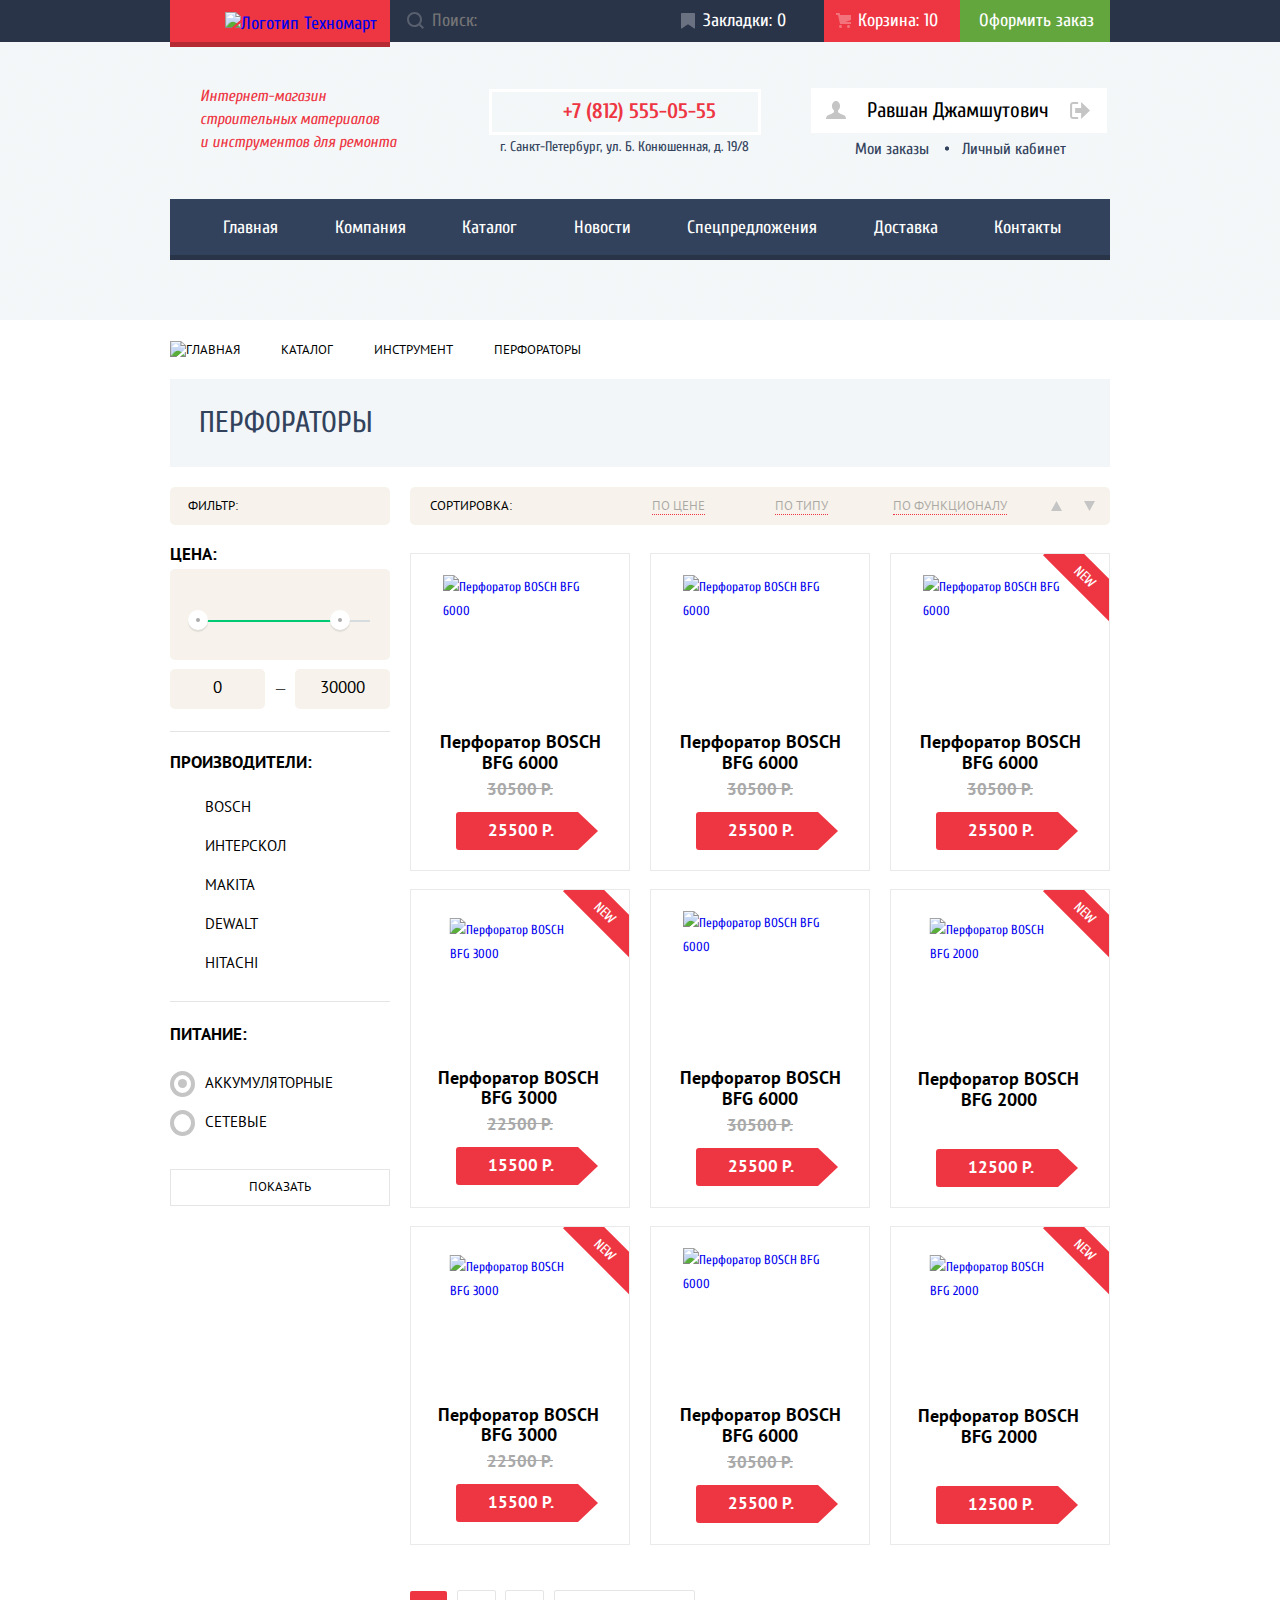
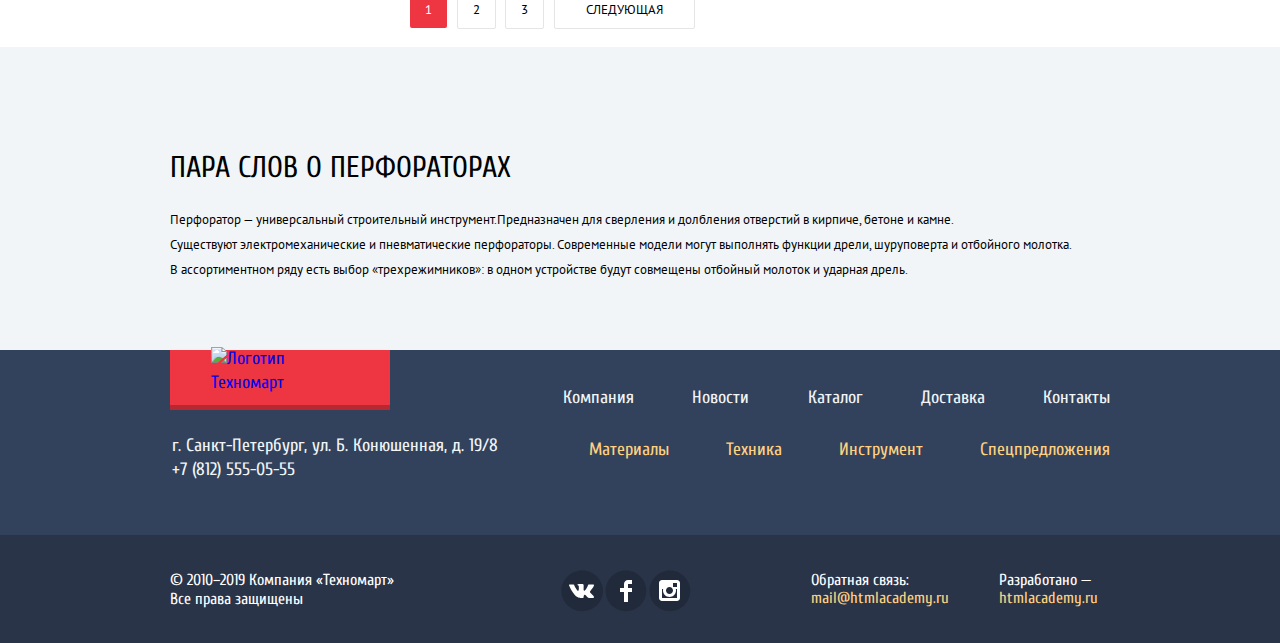
==== commit 8b3c7219: "Изменения после проверки на защите" ====
--- a/catalog.html
+++ b/catalog.html
@@ -8,7 +8,7 @@
     href="https://fonts.googleapis.com/css2?family=Cuprum:ital,wght@0,400;0,700;1,400&family=PT+Sans:wght@400;700&display=swap"
     rel="stylesheet">
   <link rel="stylesheet" href="css/normalize.css">
-  <link rel="stylesheet" href="css/style.css">
+  <link rel="stylesheet" href="css/style.min.css">
 </head>
 
 <body class="page-body catalog-page">
@@ -19,7 +19,7 @@
         <a href="index.html" class="header-logo"><img src="img/icons/logo-technomart.svg" width="108" height="18"
             alt="Логотип Техномарт"></a>
         <form class="search-form" action="https://echo.htmlacademy.ru/" method="GET">
-          <label for="search"></label>
+          <label for="search" class="visually-hidden">Поиск по сайту</label>
           <input type="search" class="search" name="search" id="search" placeholder="Поиск:">
           <svg aria-hidden="true" focusable="false" width="17" height="17" viewBox="0 0 17 17"
             xmlns="http://www.w3.org/2000/svg">
@@ -36,20 +36,22 @@
       <p class="header-promo">Интернет-магазин строительных материалов<br> и инструментов для ремонта</p>
       <div class="header-contacts">
         <a href="tel:+78125550555" class="header-number">+7 (812) 555-05-55</a>
-        <address class="header-adress">г. Санкт-Петербург, ул. Б. Конюшенная, д. 19/8</address>
+        <address class="header-address">г. Санкт-Петербург, ул. Б. Конюшенная, д. 19/8</address>
       </div>
       <div class="reg-buttons-catalog-container">
         <a href="#" class="client-info-button">Равшан Джамшутович
+          <svg aria-hidden="true" focusable="false" class="user-icon" width="20" height="18" viewBox="0 0 20 18"
+            xmlns="http://www.w3.org/2000/svg">
+            <path
+              d="M17.881 14.166C15.737 13.431 13.625 12.5 12.674 11.776C12.017 11.275 11.904 10.158 12.157 9.361C13.275 8.458 14.021 6.884 14.021 5.083C14.021 2.276 12.221 0 10 0C7.77902 0 5.97901 2.276 5.97901 5.083C5.97901 6.884 6.72501 8.457 7.84201 9.36C8.09501 10.158 7.98302 11.275 7.32502 11.776C6.37502 12.5 4.26201 13.43 2.11801 14.166C-0.0259852 14.902 1.48343e-05 18 1.48343e-05 18H20C20 18 20.025 14.901 17.881 14.166Z" />
+          </svg>
+        </a>
+        <a href="#" class="client-logout-button">
           <svg aria-hidden="true" focusable="false" class="logout-icon" width="20" height="17" viewBox="0 0 20 17"
             xmlns="http://www.w3.org/2000/svg">
             <path d="M20 8.5L11.125 0V6H5.125V11H11.125V17L20 8.5Z" />
             <path
               d="M2.10601 13.952V3.048C2.12401 2.672 2.27701 1.991 3.11601 1.991H8.14301V0H3.11601C0.938006 0 0.112006 1.81 0.0870056 3.027V13.973C0.112006 15.189 0.938006 17 3.11601 17H8.14301V15.01H3.11601C2.27701 15.01 2.12401 14.327 2.10601 13.952Z" />
-          </svg>
-          <svg aria-hidden="true" focusable="false" class="user-icon" width="20" height="18" viewBox="0 0 20 18"
-            xmlns="http://www.w3.org/2000/svg">
-            <path
-              d="M17.881 14.166C15.737 13.431 13.625 12.5 12.674 11.776C12.017 11.275 11.904 10.158 12.157 9.361C13.275 8.458 14.021 6.884 14.021 5.083C14.021 2.276 12.221 0 10 0C7.77902 0 5.97901 2.276 5.97901 5.083C5.97901 6.884 6.72501 8.457 7.84201 9.36C8.09501 10.158 7.98302 11.275 7.32502 11.776C6.37502 12.5 4.26201 13.43 2.11801 14.166C-0.0259852 14.902 1.48343e-05 18 1.48343e-05 18H20C20 18 20.025 14.901 17.881 14.166Z" />
           </svg>
         </a>
         <a href="#" class="my-order">Мои заказы</a>
@@ -79,12 +81,12 @@
   <main class="container">
     <div class="catalog-top-container center-container">
       <ul class="breadcrumbs">
-        <li><a href="index.html" class="breadcrumbs-item">
+        <li class="breadcrumbs-content"><a href="index.html" class="breadcrumbs-item">
             <img src="img/icons/icon-home.svg" width="14" height="12" alt="Главная">
           </a></li>
-        <li><a href="catalog.html" class="breadcrumbs-item">Каталог</a></li>
-        <li><a href="#" class="breadcrumbs-item">Инструмент</a></li>
-        <li><a class="breadcrumbs-item">Перфораторы</a></li>
+        <li class="breadcrumbs-content"><a href="catalog.html" class="breadcrumbs-item">Каталог</a></li>
+        <li class="breadcrumbs-content"><a href="#" class="breadcrumbs-item">Инструмент</a></li>
+        <li class="breadcrumbs-content"><a class="breadcrumbs-item">Перфораторы</a></li>
       </ul>
       <div class="catalog-title-container">
         <h1 class="catalog-main-title">Перфораторы</h1>
@@ -189,8 +191,8 @@
           <ul class="catalog-product-list">
             <li class="catalog-product-item">
               <div class="image-buttons">
-                <button class="product-link-button-buy" type="button">Купить</button>
-                <button class="product-link-button-wish" type="button">В закладки</button>
+                <a href="#" class="product-link-button-buy">Купить</a>
+                <a href="#" class="product-link-button-wish">В закладки</a>
               </div>
               <a href="#" class="product-item-link">
                 <div class="image-box">
@@ -205,8 +207,8 @@
             </li>
             <li class="catalog-product-item">
               <div class="image-buttons">
-                <button class="product-link-button-buy" type="button">Купить</button>
-                <button class="product-link-button-wish" type="button">В закладки</button>
+                <a href="#" class="product-link-button-buy">Купить</a>
+                <a href="#" class="product-link-button-wish">В закладки</a>
               </div>
               <a href="#" class="product-item-link">
                 <div class="image-box">
@@ -221,8 +223,8 @@
             </li>
             <li class="catalog-product-item sticker">
               <div class="image-buttons">
-                <button class="product-link-button-buy" type="button">Купить</button>
-                <button class="product-link-button-wish" type="button">В закладки</button>
+                <a href="#" class="product-link-button-buy">Купить</a>
+                <a href="#" class="product-link-button-wish">В закладки</a>
               </div>
               <a href="#" class="product-item-link">
                 <div class="image-box">
@@ -237,8 +239,8 @@
             </li>
             <li class="catalog-product-item sticker">
               <div class="image-buttons">
-                <button class="product-link-button-buy" type="button">Купить</button>
-                <button class="product-link-button-wish" type="button">В закладки</button>
+                <a href="#" class="product-link-button-buy">Купить</a>
+                <a href="#" class="product-link-button-wish">В закладки</a>
               </div>
               <a href="#" class="product-item-link">
                 <div class="image-box">
@@ -253,8 +255,8 @@
             </li>
             <li class="catalog-product-item">
               <div class="image-buttons">
-                <button class="product-link-button-buy" type="button">Купить</button>
-                <button class="product-link-button-wish" type="button">В закладки</button>
+                <a href="#" class="product-link-button-buy">Купить</a>
+                <a href="#" class="product-link-button-wish">В закладки</a>
               </div>
               <a href="#" class="product-item-link">
                 <div class="image-box">
@@ -269,8 +271,8 @@
             </li>
             <li class="catalog-product-item sticker">
               <div class="image-buttons">
-                <button class="product-link-button-buy" type="button">Купить</button>
-                <button class="product-link-button-wish" type="button">В закладки</button>
+                <a href="#" class="product-link-button-buy">Купить</a>
+                <a href="#" class="product-link-button-wish">В закладки</a>
               </div>
               <a href="#" class="product-item-link">
                 <div class="image-box">
@@ -285,8 +287,8 @@
             </li>
             <li class="catalog-product-item sticker">
               <div class="image-buttons">
-                <button class="product-link-button-buy" type="button">Купить</button>
-                <button class="product-link-button-wish" type="button">В закладки</button>
+                <a href="#" class="product-link-button-buy">Купить</a>
+                <a href="#" class="product-link-button-wish">В закладки</a>
               </div>
               <a href="#" class="product-item-link">
                 <div class="image-box">
@@ -301,8 +303,8 @@
             </li>
             <li class="catalog-product-item">
               <div class="image-buttons">
-                <button class="product-link-button-buy" type="button">Купить</button>
-                <button class="product-link-button-wish" type="button">В закладки</button>
+                <a href="#" class="product-link-button-buy">Купить</a>
+                <a href="#" class="product-link-button-wish">В закладки</a>
               </div>
               <a href="#" class="product-item-link">
                 <div class="image-box">
@@ -317,8 +319,8 @@
             </li>
             <li class="catalog-product-item sticker">
               <div class="image-buttons">
-                <button class="product-link-button-buy" type="button">Купить</button>
-                <button class="product-link-button-wish" type="button">В закладки</button>
+                <a href="#" class="product-link-button-buy">Купить</a>
+                <a href="#" class="product-link-button-wish">В закладки</a>
               </div>
               <a href="#" class="product-item-link">
                 <div class="image-box">
@@ -337,13 +339,13 @@
             <li><a class="catalog-pagination-item pagination-item-current">1</a></li>
             <li><a href="#" class="catalog-pagination-item">2</a></li>
             <li><a href="#" class="catalog-pagination-item">3</a></li>
-            <li><a href="#" class="catalog-pagination-item padination-item-last">Следующая</a></li>
+            <li><a href="#" class="catalog-pagination-item pagination-item-last">Следующая</a></li>
           </ul>
         </div>
       </div>
     </section>
     <section class="catalog-additional-info">
-      <div class="center-container">
+      <div class="center-container catalog-additional-container">
         <h2 class="catalog-additional-title">Пара слов о перфораторах</h2>
         <p class="catalog-additional-text">Перфоратор — универсальный строительный инструмент.Предназначен для
           сверления и долбления отверстий в кирпиче, бетоне и камне.</p>
@@ -353,12 +355,12 @@
           совмещены отбойный молоток и ударная дрель.</p>
       </div>
     </section>
-    <section class="modal modal-cart visually-hidden">
+    <section class="modal modal-cart">
       <h2 class="visually-hidden">Корзина покупателя</h2>
       <h3 class="modal-cart-title">Товар добавлен в корзину!</h3>
       <div class="modal-buttons">
-        <a href="#" class="modal-buy-button button" type="button">Оформить заказ</a>
-        <a href="#" class="modal-proceed-button" type="button">Продолжить покупки</a>
+        <a href="#" class="modal-buy-button button">Оформить заказ</a>
+        <a href="#" class="modal-proceed-button">Продолжить покупки</a>
       </div>
       <button class="modal-close-button" type="button" aria-label="Закрыть"></button>
     </section>
@@ -379,7 +381,7 @@
       </div>
       <div class="footer-info-line center-container">
         <div class="footer-contacts-container">
-          <address class="main-footer-adress">г. Санкт-Петербург, ул. Б. Конюшенная, д. 19/8</address>
+          <address class="main-footer-address">г. Санкт-Петербург, ул. Б. Конюшенная, д. 19/8</address>
           <a href="tel:+78125550555" class="main-footer-number">+7 (812) 555-05-55</a>
         </div>
         <ul class="footer-special">
@@ -450,6 +452,8 @@
     </div>
   </footer>
 
+  <script src="js/cart.min.js"></script>
+
 </body>
 
 </html>--- a/css/style.min.css
+++ b/css/style.min.css
@@ -0,0 +1 @@
+@keyframes modal-animation{0%{transform:translateY(-2000px)}70%{transform:translateY(30px)}90%{transform:translateY(-10px)}to{transform:translateY(0)}}@keyframes error{0%,to{transform:translateX(0)}10%,30%,50%,70%,90%{transform:translateX(-10px)}20%,40%,60%,80%{transform:translateX(10px)}}:root{--basic-red: #EE3643;--basic-green: #63A63E;--basic-lightblue: #3D546F;--basic-mediumblue: #32425C;--basic-darkblue: #293449;--basic-lightestgrey: #F2F6F8;--basic-lightgrey: #C5C5C5;--basic-grey: #A9A9A9;--basic-lightenbrown: #F7F3EC;--basic-lightbrown: #F9F5F0;--basic-white: #FFFFFF;--basic-black: #000000;--basic-background: #F1F5F7;--special-yellow: #FFBF47;--special-blue: #3BBCE3;--special-purple: #DC91D8;--special-lightgreen: #8ED78F;--special-lightyellow: #FFD180;--special-mediumred: #CA2C37;--special-darkgreen: #518534;--special-red: #FF5357;--special-success: #5FBB2D;--special-warning: #FFBF47;--special-error: #BA2732;--special-wishlist-fill: #161D29;--special-nav-fill: #1d2739;--special-top-text-active: rgba(255, 255, 255, 0.5);--special-shadow: rgba(0, 0, 0, 0.24);--special-proposal-button: rgba(255,255,255,0.3);--special-proposal-button-hover: rgba(197,197,197,0.3);--special-proposal-button-active: rgba(169,169,169,0.3);--special-slider-fill: rgba(0, 0, 0, 0.25);--special-product-border: #EAEAEA;--special-services-shadow: #405069;--special-item-shadow: rgba(0, 0, 0, 0.15);--special-modal-shadow: rgba(0, 0, 0, 0.75);--special-pagination-border: #E5E5E5;--special-modal-background: #F1F1F1;--special-price-scale: #D7DCDE;--special-price-green-scale: #00CA74;--special-price-toggle-border: #ABABAB;--special-price-toggle-shadow: rgba(171, 171, 171, 0.3);--special-price-line: #444444;--special-radio-hover: #B5B5B5;--special-product-link-buy: #367315}body{min-width:960px;margin:0;padding:0;font-family:"Cuprum",Arial,sans-serif;font-size:13px;line-height:24px;color:var(--basic-black);background-color:var(--basic-white)}a{text-decoration:none}img{max-width:100%;height:auto}.center-container{width:960px;margin:0 auto;padding:0 10px}.visually-hidden{position:absolute;width:1px;height:1px;margin:-1px;padding:0;border:0;white-space:nowrap;clip-path:inset(100%);clip:rect(0 0 0 0);overflow:hidden}*,::after,::before{box-sizing:border-box}.page-body{min-height:100%;display:grid;grid-template-rows:min-content 1fr min-content;align-content:start}.button{margin:auto;font-size:14px;line-height:18px;text-transform:uppercase;color:var(--basic-white);background-color:var(--basic-red)}.button:focus,.button:hover{background-color:var(--special-mediumred)}.button:active{background-color:var(--special-error)}.catalog-header,.main-header{display:grid;grid-template-rows:min-content 1fr min-content;position:relative}.main-header{margin-bottom:119px}.catalog-header{margin-bottom:78px}.catalog-header::before,.main-header::before{content:"";position:absolute;width:100%;height:123%;z-index:-1;background-color:var(--basic-background);background-image:url(../img/decor/top-background.png);background-position:top center;background-repeat:repeat}.header-bar{min-height:42px;background-color:var(--basic-darkblue)}.header-panel{display:grid;grid-template-columns:220px auto 160px 136px 150px;font-size:18px;line-height:24px;color:var(--basic-white)}.header-logo{height:111%;background-color:var(--basic-red);box-shadow:inset 0 -5px 0 var(--special-shadow)}.header-logo img{margin-top:12px;margin-left:55px}.search-form{position:relative}.search{padding:10.5px 52px 10.5px 42px;color:var(--basic-white);background-color:transparent;border:0;outline:0}.cart,.checkout,.wishlist{text-align:center;word-wrap:break-word;color:var(--basic-white)}.cart,.wishlist{position:relative;padding:9px 25px}.cart{padding:9px 12px 9px 23px}.checkout{padding:9px 16px 9px 19px;background-color:var(--basic-green)}.cart::before,.search-form svg,.wishlist::before{content:"";position:absolute;background-repeat:no-repeat;background-position:0 0;opacity:.3}.search-form svg{top:12px;left:17px;width:17px;height:17px;background-image:url(../img/icons/icon-search.svg);fill:var(--basic-lightgrey)}.cart.cart-catalog{background-color:var(--basic-red)}.cart::before,.wishlist::before{top:13px;left:12px;width:15px;height:15px;background-image:url(../img/icons/icon-cart.svg)}.wishlist::before{left:17px;width:14px;height:16px;background-image:url(../img/icons/icon-bookmark.svg)}.search-form:hover svg{fill:var(--basic-white);opacity:1}.search:focus{color:var(--basic-black);background-color:var(--basic-white)}.search:focus+svg{fill:var(--basic-red);opacity:1}.cart:focus::before,.cart:hover::before,.wishlist:focus::before,.wishlist:hover::before{opacity:1}.checkout:focus,.checkout:hover{background-color:var(--special-success)}.header-logo:active{background-color:var(--special-error)}.wishlist:active{background-color:var(--special-wishlist-fill)}.cart:active,.checkout:active,.wishlist:active{color:var(--special-top-text-active)}.cart:active::before,.wishlist:active::before{opacity:.3}.header-info{display:grid;grid-template-columns:1fr 1fr 1fr;margin-top:31px;margin-bottom:29px}.header-promo{padding-left:30px;margin-top:12px;margin-right:73px;font-size:16px;font-style:italic;line-height:23px;color:var(--basic-red)}.header-contacts{display:flex;flex-wrap:wrap;flex-direction:column;justify-content:center;align-items:center;margin-top:5px;margin-right:30px}.header-number{position:relative;padding:4px 42px 6px 71px;font-size:21px;font-weight:700;line-height:30px;color:var(--basic-red);border:3px solid var(--basic-white)}.header-number::before{content:"";position:absolute;top:0;left:36px;width:19px;height:19px;background-image:url(../img/icons/icon-phone.svg);background-repeat:no-repeat;background-position:0 0;transform:translateY(50%)}.header-address{font-size:14px;font-style:normal;color:var(--basic-mediumblue)}.reg-buttons-main-container{display:flex;flex-wrap:wrap;justify-content:flex-start;align-items:flex-start;margin-left:33px;margin-top:15px}.client-info-button,.client-logout-button,.login-link-button,.reg-link-button{font-size:21px;line-height:21px;color:var(--basic-black);background-color:var(--basic-white)}.login-link-button{position:relative;margin-right:10px;margin-bottom:10px;padding:12px 27px 12px 45px}.client-info-button .user-icon,.login-link-button svg{position:absolute;top:14px;left:19px;width:20px;height:17px;fill:var(--basic-lightgrey)}.reg-link-button{padding:12px 24px}.reg-buttons-catalog-container{position:relative;display:flex;flex-wrap:wrap;justify-content:flex-start;align-items:flex-start;margin-left:14px;margin-top:15px}.client-info-button{position:relative;padding:12px 0 12px 56px}.client-info-button .user-icon{top:13px;left:15px;height:18px}.client-logout-button{position:relative;padding:22.5px 29px}.client-logout-button .logout-icon{position:absolute;top:14px;right:17px;width:20px;height:17px;fill:var(--basic-lightgrey)}.my-account,.my-order{font-size:16px;line-height:18px;color:var(--basic-mediumblue);padding-bottom:5px;margin-left:44px}.reg-buttons-catalog-container .point-icon{position:absolute;top:71%;left:45%;fill:var(--basic-mediumblue)}.my-account{margin-left:33px}.client-info-button:focus,.client-info-button:hover,.login-link-button:focus,.login-link-button:hover,.my-account:focus,.my-account:hover,.my-order:focus,.my-order:hover,.reg-link-button:focus,.reg-link-button:hover{color:var(--basic-red)}.client-info-button:focus svg,.client-info-button:hover svg,.client-logout-button:focus svg,.client-logout-button:hover svg,.login-link-button:focus svg,.login-link-button:hover svg{fill:var(--basic-lightblue)}.point-icon:focus,.point-icon:hover{fill:var(--basic-red)}.client-info-button:active,.login-link-button:active,.my-account:active,.my-order:active,.reg-link-button:active{color:var(--basic-lightgrey)}.client-info-button:active svg,.client-logout-button:active svg,.filter-option svg,.login-link-button:active svg,.point-icon:active,.sorting-button-down svg,.sorting-button-up svg{fill:var(--basic-lightgrey)}.main-nav{width:940px;font-size:18px;line-height:24px;color:var(--basic-white);background-color:var(--basic-mediumblue);box-shadow:inset 0 -5px 0 var(--basic-darkblue)}.site-nav{display:flex;flex-wrap:wrap;justify-content:flex-start;margin:0;padding:0;list-style:none}.site-nav a:focus,.site-nav a:hover{background-color:var(--basic-darkblue)}.site-nav a:active{color:var(--special-top-text-active);background-color:var(--special-nav-fill)}.site-nav-link{display:block;padding:17px 29.5px 20px 27px;font-size:18px;line-height:24px;color:var(--basic-white)}.site-nav:first-child{margin-left:16px}.proposal{margin-bottom:59px}.proposal-list{display:grid;grid-template-columns:1fr 1fr 1fr;grid-template-rows:1fr 1fr 1fr;gap:20px;margin:0;padding:0;list-style:none}.proposal-item{display:flex;flex-direction:column;flex-wrap:wrap}.proposal-title{width:50%;margin:0;padding-top:20px;padding-left:22px;padding-bottom:13px;font-size:24px;font-weight:700;line-height:30px;color:var(--basic-white)}.proposal-link-button{width:135px;padding:10px;margin-left:22px;margin-bottom:21px;font-size:14px;line-height:18px;text-transform:uppercase;text-align:center;background-color:var(--special-proposal-button);color:var(--basic-white)}.proposal-link-button:focus,.proposal-link-button:hover{background-color:var(--special-proposal-button-hover)}.proposal-link-button:active{background-color:var(--special-proposal-button-active)}.proposal-item.proposal-material{position:relative;overflow:hidden;background-color:var(--special-yellow)}.sticker::after{content:"New";position:absolute;top:11px;right:-30px;width:100px;height:30px;transform:rotate(45deg);padding:7px 10px 0 0;text-align:center;font-size:14px;line-height:18px;text-transform:uppercase;color:var(--basic-white);background-color:var(--basic-red)}.proposal-engine::before,.proposal-material::before{content:"";position:absolute;top:31px;left:213px;width:44px;height:65px;background-image:url(../img/icons/icon-material.svg);background-repeat:no-repeat;background-position:0 0}.proposal-item.proposal-engine{position:relative;background-color:var(--special-blue)}.proposal-engine::before{top:34px;left:194px;width:75px;height:61px;background-image:url(../img/icons/icon-instrument.svg)}.proposal-item.proposal-technics{position:relative;background-color:var(--special-purple)}.proposal-delivery::before,.proposal-discount::before,.proposal-technics::before{content:"";position:absolute;top:31px;left:191px;width:78px;height:62px;background-image:url(../img/icons/icon-technics.svg);background-repeat:no-repeat;background-position:0 0}.proposal-item.proposal-discount{grid-column:3/4;position:relative;background-color:var(--special-lightgreen)}.proposal-delivery::before,.proposal-discount::before{top:26px;left:196px;width:59px;height:72px;background-image:url(../img/icons/icon-sale.svg)}.proposal-item.proposal-delivery{position:relative;background-color:var(--special-yellow)}.proposal-delivery::before{top:32px;left:191px;width:78px;height:63px;background-image:url(../img/icons/icon-delivery.svg)}.proposal-slider{grid-column:1/3;grid-row:2/4;position:relative}.slider-list{height:100%;margin:0;padding:0;list-style:none;background-color:gray}.slider-list-item{display:grid;grid-template-columns:auto auto auto;grid-template-rows:104px 81px 81px}.slider-item-img{grid-column:1/4;grid-row:1/4;z-index:1}.slider-item-slogan{grid-column:1/4;grid-row:1/2;padding:23px 24px;z-index:2;background:var(--special-slider-fill)}.slider-item-title{margin:auto;padding-bottom:5px;font-size:36px;line-height:36px;font-weight:700;text-transform:uppercase;color:var(--basic-white)}.slider-item-text{margin:auto;font-size:18px;line-height:24px;color:var(--basic-white)}.slider-button{position:absolute;top:122px;padding:0;border:0;background-color:transparent;z-index:2}.slider-button-back{left:24px}.slider-button-next{right:20px}.slider-item-button-link{grid-column:1/2;grid-row:3/4;z-index:2;margin-left:24px;margin-bottom:27px;padding:10px 46.5px}.slider-pagination-container{display:flex;justify-content:space-between;position:absolute;bottom:36px;left:295px;width:30px;z-index:2}.slider-pagination{padding:0;width:10px;height:10px;background-color:var(--basic-white);border:2px solid var(--basic-white);border-radius:50%;cursor:pointer}.pagination-current{background-color:var(--basic-red)}.popular{margin-bottom:51px}.popular-container{display:grid;grid-template-columns:1fr auto;margin-bottom:20px;background-color:var(--basic-lightbrown)}.popular-title{padding:4.5px 28px;font-size:30px;line-height:30px;font-weight:400;text-transform:uppercase;color:var(--basic-mediumblue)}.popular-link-button{margin-right:14.5px;margin-top:25px;padding:10px 24px}.popular-list{display:flex;flex-wrap:wrap;justify-content:flex-start;position:relative;margin:0;padding:0;list-style:none}.catalog-product-item,.popular-item{position:relative;width:220px;margin-right:20px;margin-bottom:18px;border:1px solid var(--special-product-border);overflow:hidden}.popular-item:nth-child(4n){margin-right:0}.catalog-product-item:focus,.catalog-product-item:hover,.popular-item:focus,.popular-item:hover{box-shadow:0 4px 20px var(--special-item-shadow)}.product-item-link .image-box{display:block;position:relative;width:184px;height:164px;margin:0 23px 14px auto}.image-box img{position:absolute;left:50%;top:50%;transform:translate(-50%,-50%)}.catalog-product-item .image-buttons,.popular-item .image-buttons{display:block;position:relative;margin:0 auto;width:184px;height:0;overflow:hidden}.catalog-product-item:focus-within .image-buttons,.catalog-product-item:hover .image-buttons,.popular-item:focus-within .image-buttons,.popular-item:hover .image-buttons{height:164px;margin-bottom:14px}.image-buttons .product-link-button-buy{position:absolute;left:24px;top:38px;padding:9px 40px 10px 52px;font-size:14px;line-height:18px;text-transform:uppercase;color:var(--basic-white);background-color:var(--basic-green);box-shadow:inset 0 -3px 0 var(--special-product-link-buy);border-radius:2px}.product-link-button-buy::before{content:"";position:absolute;top:10px;left:30px;width:15px;height:15px;background-image:url(../img/icons/icon-cart.svg);background-repeat:no-repeat;background-position:0 0;opacity:.3}.product-link-button-buy:focus,.product-link-button-buy:hover{background-color:var(--special-success)}.product-link-button-buy:active{background-color:var(--special-darkgreen)}.image-buttons .product-link-button-wish{position:absolute;left:24px;top:86px;padding:7px 31px 7px 30px;font-size:14px;line-height:18px;text-transform:uppercase;color:var(--basic-mediumblue);border:3px solid var(--basic-green);border-radius:2px}.product-link-button-wish:focus,.product-link-button-wish:hover{border:3px solid var(--basic-mediumblue)}.product-link-button-wish:active{border:3px solid var(--basic-mediumblue);opacity:.5}.catalog-product-item:focus .image-box,.catalog-product-item:focus-within .image-box,.catalog-product-item:hover .image-box,.popular-item:focus .image-box,.popular-item:focus-within .image-box,.popular-item:hover .image-box{display:none}.product-item-price,.product-item-subtitle,.product-item-title{text-align:center;font-family:"PT Sans",Arial,sans-serif;font-weight:700}.product-item-subtitle,.product-item-title{display:block;font-size:18px;line-height:20px;color:var(--basic-black)}.product-item-price{margin-top:7px;margin-bottom:-2px;font-size:17px;line-height:18px;color:var(--basic-grey);text-transform:uppercase;text-decoration:line-through}.product-item-price-empty{text-decoration:none}.product-item-action-price{position:relative;width:122px;margin-top:16px;margin-bottom:20px;margin-left:45px;padding:9px 3px 11px 11px;text-align:center;font-family:"PT Sans",Arial,sans-serif;font-weight:700;font-size:17px;line-height:18px;color:var(--basic-white);text-transform:uppercase;background-color:var(--basic-red);border-radius:3px 0 0 3px}.product-item-action-price::after{content:"";position:absolute;border:19px solid transparent;border-left:20px solid var(--basic-red);top:0;left:122px}.brands{margin-bottom:69px}.brands-container{display:grid;grid-template-columns:1fr auto;margin-bottom:20px;background-color:var(--basic-lightbrown)}.brands-title{padding:5px 28px;font-size:30px;line-height:30px;font-weight:400;text-transform:uppercase;color:var(--basic-mediumblue)}.brands-link-button{margin-right:19px;margin-top:25px;padding:10px 38.5px}.brands-list{display:grid;grid-template-columns:1fr 1fr 1fr 1fr;gap:20px;margin:0;padding:0;list-style:none}.brands-item{display:block;position:relative;margin:0 auto;width:220px;height:145px;border:1px solid var(--special-product-border)}.brands-item-link{position:relative;display:block;width:100%;height:100%}.brands-item:nth-child(4n){margin-right:0}.brands-item-link:focus,.brands-item-link:hover{box-shadow:0 4px 20px var(--special-item-shadow)}.brands-item-link:active{box-shadow:0 4px 20px var(--special-item-shadow);opacity:.5}.services{min-height:522px;margin-bottom:45px;background-color:var(--basic-background)}.services-title{padding-top:66px;margin-bottom:23.5px;font-size:30px;line-height:30px;font-weight:400;text-transform:uppercase}.services-text{margin:0;font-family:"PT Sans",Arial,sans-serif}.services-container{margin-top:70px;display:grid;grid-template-columns:min-content 1fr min-content}.services-buttons{display:grid;grid-template-rows:min-content min-content min-content;margin-right:80px;position:relative}.services-button{width:240px;min-height:61px;padding-bottom:3.5px;padding-left:22px;margin-top:1px;font-size:21px;line-height:30px;font-weight:700;text-align:left;border:0;color:var(--basic-white);background-color:var(--basic-mediumblue);box-shadow:0 1px 0 var(--basic-darkblue),inset 0 1px 0 var(--special-services-shadow)}.services-buttons::after{content:"";position:absolute;top:-50px;right:0;width:10px;height:279px;background-image:url(../img/decor/top-line-shadow.png);background-repeat:no-repeat;background-position:0 0;z-index:20}.current-button{color:var(--basic-mediumblue);background-color:var(--basic-white);box-shadow:0 1px 0 var(--basic-white)}.services-button.non-active-button:focus,.services-button.non-active-button:hover{background-color:var(--basic-darkblue)}.services-list{margin:0;padding:0;list-style:none}.services-item{position:relative}.services-item-title{display:block;margin:-2px auto -11.5px;font-size:30px;line-height:30px;font-weight:400;text-transform:uppercase;color:var(--basic-mediumblue)}.services-item-text{width:330px;padding-top:29px;font-family:"PT Sans",Arial,sans-serif}.services-credit::after,.services-delivery::after,.services-guarantee::after{content:"";position:absolute;top:22px;left:151px;width:468px;height:261px;background-image:url(../img/decor/delivery.png);background-repeat:no-repeat;background-position:0 0}.services-credit::after,.services-guarantee::after{top:0;left:239px;width:389px;height:283px;background-image:url(../img/decor/guarantee.png)}.services-credit::after{left:165px;width:465px;height:285px;background-image:url(../img/decor/credit.png)}.credit-button{margin-top:13px;padding:10px 45px;border:0}.info-container{display:grid;grid-template-columns:1fr 1fr;margin-bottom:57px}.about-us{margin-right:180px}.about-us-title{margin-bottom:25px;font-size:30px;line-height:30px;font-weight:400;text-transform:uppercase}.about-us-text{width:460px;font-family:"PT Sans",Arial,sans-serif}.about-us-text.top{padding-bottom:13px}.about-us-text.bottom{margin-bottom:3px}.about-us-company-list{position:relative;margin:0 0 18px;padding:0;list-style:none}.about-us-company-item{position:relative;padding-left:37px;margin-bottom:12px;font-size:18px;line-height:24px}.about-us-company-item::before{content:"";position:absolute;display:block;top:50%;left:0;transform:translateY(-50%);width:25px;height:2px;background-color:var(--basic-red)}.about-us-button-link{display:block;margin-left:0;width:220px;padding:10px 40px}.contacts-title{margin-bottom:25px;font-size:30px;line-height:30px;font-weight:400;text-transform:uppercase}.contacts-text{display:block;width:180px;font-family:"PT Sans",Arial,sans-serif}.map img{padding-top:19px;margin-bottom:5px}.contacts-button-link{display:block;margin-left:0;padding:10px 61px}.modal{position:fixed;top:0;right:0;bottom:0;left:0;margin:auto;display:none;color:var(--basic-black);background-color:var(--basic-white);background-position:0 0;background-repeat:repeat;z-index:20}.modal-write-us{top:90px;right:17px;bottom:auto;width:620px;box-shadow:0 4px 20px var(--special-item-shadow);border-top:7px solid var(--basic-red)}.write-us-form{display:flex;flex-wrap:wrap;justify-content:flex-start;position:relative;margin-top:39px;margin-left:81px;margin-bottom:32px}.write-us-item label{display:block;margin-bottom:10px;font-size:18px;line-height:24px}.write-us-item input,.write-us-item textarea{font-family:"PT Sans",Arial,sans-serif;font-size:13px;line-height:24px;background-color:var(--basic-white);border:2px solid var(--basic-lightgrey);border-radius:2px}.write-us-item input{width:220px;padding:5px 10px;margin-right:20px;margin-bottom:14px}.write-us-item textarea{width:460px;padding:5px 10px 17px}.modal-submit-button{margin:68px 0 0;padding:10px 200px;border:0}.write-us-background{bottom:-38px;left:-81px;position:absolute;width:620px;height:112px;background-color:var(--special-modal-background);z-index:-1}.modal-map{top:150px;right:17px;bottom:auto;width:943px;box-shadow:0 4px 20px var(--special-item-shadow);border-top:7px solid var(--basic-red)}.modal-map img{display:block}.modal-close-button{position:absolute;top:21px;right:11px;width:21px;height:21px;background-color:transparent;border:0;cursor:pointer}.modal-write-us .modal-close-button::after,.modal-write-us .modal-close-button::before{content:"";position:absolute;top:1px;right:-3px;width:27px;height:5px;border-radius:1px;background-color:var(--basic-red)}.modal-cart .modal-close-button::after,.modal-cart .modal-close-button::before,.modal-map .modal-close-button::after,.modal-map .modal-close-button::before{content:"";position:absolute;top:-3px;right:-4px;width:27px;height:5px;border-radius:1px;background-color:var(--basic-red)}.modal-close-button::before{transform:rotate(45deg)}.modal-close-button::after{transform:rotate(-45deg)}.modal-cart{top:90px;right:-33px;bottom:auto;width:620px;height:282px;box-shadow:0 4px 20px var(--special-item-shadow);border-top:7px solid var(--basic-red)}.modal-cart-title{position:relative;padding-top:43px;padding-left:176px;margin-bottom:66px;font-size:24px;line-height:30px;color:var(--basic-black)}.modal-cart-title::before{content:"";position:absolute;top:24px;left:81px;width:66px;height:66px;background-image:url(../img/icons/icon-mark.svg);background-repeat:no-repeat;background-position:0 0}.modal-cart .modal-close-button::after,.modal-cart .modal-close-button::before{top:-1px;right:-3px}.modal-buttons{height:112px;padding-top:44px;background-color:var(--special-modal-background)}.modal-buy-button,.modal-proceed-button{cursor:pointer;border:0}.modal-buy-button{margin-top:37px;margin-left:114px;margin-right:7px;padding:10px 47px}.modal-proceed-button{padding:10px 31px;font-size:14px;line-height:18px;text-transform:uppercase;color:var(--basic-black);background-color:var(--basic-white)}.modal-show{display:block;animation:modal-animation .5s}.modal-error{animation:error .5s}.breadcrumbs{display:flex;flex-wrap:wrap;margin:0;padding:0;list-style:none}.breadcrumbs-item{position:relative;margin-right:41px;font-family:"PT Sans",Arial,sans-serif;font-size:13px;line-height:18px;text-transform:uppercase;color:var(--basic-black)}.breadcrumbs-content:not(:last-child) .breadcrumbs-item::after{content:"";position:absolute;top:2px;left:110%;width:8px;height:12px;background-image:url(../img/icons/icon-right-small.svg);background-repeat:no-repeat;background-position:0 0;transform:translateX(11px)}.catalog-title-container{background-color:var(--basic-lightestgrey)}.catalog-main-title{padding:29px;margin-top:17px;font-size:30px;line-height:30px;font-weight:400;text-transform:uppercase;color:var(--basic-mediumblue)}.catalog-content-container{display:grid;gap:20px;grid-template-columns:220px 700px}.catalog-filter-text{padding:10px 10px 10px 18px;margin:0 0 14px;font-family:"PT Sans",Arial,sans-serif;font-size:13px;line-height:18px;text-transform:uppercase;background-color:var(--basic-lightenbrown);border-radius:5px}.filter-item{margin:0;padding:0;border:0}.filter-item:not(:last-of-type){border-bottom:1px solid var(--special-pagination-border)}.filter-item-legend{font-family:"PT Sans",Arial,sans-serif;font-size:17px;line-height:30px;font-weight:700;text-transform:uppercase}.filter-item-price{margin-bottom:15px}.range-controls,.range-price input{border-radius:5px;background-color:var(--basic-lightenbrown)}.range-controls{position:relative;height:80px;margin-bottom:9px;padding:51px 20px 40px}.scale{height:2px;background:var(--special-price-scale)}.bar{width:80%;height:2px;background:var(--special-price-green-scale)}.toggle{position:absolute;top:41px;left:0;width:20px;height:20px;padding:0;border:8px solid var(--basic-white);background-color:var(--special-price-toggle-border);border-radius:50%;box-shadow:0 2px 1px 0 var(--special-price-toggle-shadow);cursor:pointer}.toggle-min{left:18px}.toggle-max{left:160px}.filter-option label,.min-price::after,.range-price{font-family:"PT Sans",Arial,sans-serif}.range-price{display:flex;justify-content:space-between;margin:0 0 22px;padding:0;font-size:17px;line-height:18px}.range-price input{width:95px;padding:9px 10px 11px 9px;text-align:center;border:0}.min-price{position:relative}.min-price::after{content:"—";position:absolute;top:10px;left:103.5px;font-size:16px;line-height:18px;color:var(--special-price-line)}.filter-list{padding:0;margin:0;font-size:15px;line-height:19px;list-style:none}.filter-item-brands{padding-top:20px;padding-bottom:9px}.filter-item-power{margin-top:17px;padding-top:24px;padding-bottom:18px}.filter-option{padding-bottom:20px;padding-left:35px}.filter-option label{display:block;position:relative;font-size:15px;line-height:19px;text-transform:uppercase;cursor:pointer;user-select:none}.filter-label::before{content:"";position:absolute;top:-2px;left:-35px;width:23px;height:23px;background-image:url(../img/icons/checkbox-off.svg);background-repeat:no-repeat;background-position:0 0}.filter-input-checkbox:checked+.filter-label::before{content:"";position:absolute;top:-2px;left:-35px;width:27px;height:23px;background-image:url(../img/icons/checkbox-on.svg);background-repeat:no-repeat;background-position:0 0}.filter-input-checkbox:focus+.filter-label::before,.filter-input-checkbox:hover+.filter-label::before{background-image:url(../img/icons/checkbox-off-hover.svg)}.filter-input-checkbox:focus:checked+.filter-label::before,.filter-input-checkbox:hover:checked+.filter-label::before{background-image:url(../img/icons/checkbox-on-hover.svg)}.filter-input-checkbox:focus+.filter-label::before{outline:thin dotted}.filter-input-checkbox:focus:checked+.filter-label::before,.filter-input-radio:focus:checked+label::before{outline:thin dotted}.filter-input-radio+label::before{content:"";position:absolute;top:-2px;left:-35px;width:25px;height:26px;border:4px solid var(--basic-lightgrey);border-radius:50%}.filter-input-radio:checked+label::after{content:"";position:absolute;top:6px;left:-27px;width:9px;height:9px;background-color:var(--basic-lightgrey);border-radius:50%}.filter-button{padding:8.5px 78px;font-family:"PT Sans",Arial,sans-serif;font-size:13px;line-height:18px;text-transform:uppercase;color:var(--basic-black);background-color:var(--basic-white);border:1px solid var(--special-pagination-border);cursor:pointer}.filter-input-radio:hover+label::before{border:4px solid var(--special-radio-hover);border-radius:50%}.filter-input-radio:hover+label::after{background-color:var(--special-radio-hover);border-radius:50%}.filter-input-radio:focus+label::before{outline:thin dotted}.filter-input:disabled+label{opacity:.4;pointer-events:none}.filter-button:focus,.filter-button:hover{border:1px solid var(--basic-lightgrey)}.filter-button:active{border:1px solid var(--basic-red)}.catalog-sorting-container{display:flex;position:relative;padding-top:10px;padding-bottom:10px;padding-left:20px;margin-bottom:28px;font-family:"PT Sans",Arial,sans-serif;font-size:13px;line-height:18px;text-transform:uppercase;background-color:var(--basic-lightenbrown);border-radius:5px}.catalog-sorting-text{margin:0 140px 0 0}.catalog-sorting-list{display:flex;flex-wrap:wrap;align-items:center;margin:0;padding:0;list-style:none}.catalog-sorting-item{color:var(--basic-black)}.sorting-text{opacity:.3}.sorting-func,.sorting-price,.sorting-type{border-bottom:1px dotted var(--basic-red)}.sorting-price{margin-right:70px}.sorting-type{margin-right:65px}.sorting-func{margin-right:48px}.sorting-button-down,.sorting-button-up{position:absolute;top:11px;right:48px}.sorting-button-down{right:15px}.sorting-text:active,.sorting-text:focus,.sorting-text:hover{opacity:1}.sorting-func:focus,.sorting-func:hover,.sorting-price:focus,.sorting-price:hover,.sorting-type:focus,.sorting-type:hover{border-bottom:1px solid var(--basic-red)}.sorting-func:active,.sorting-price:active,.sorting-type:active{color:var(--basic-red);border:0}.sorting-button-down:focus svg,.sorting-button-down:hover svg,.sorting-button-up:focus svg,.sorting-button-up:hover svg{fill:var(--basic-black)}.sorting-button-down:active svg,.sorting-button-up:active svg{fill:var(--basic-red)}.catalog-product-list{display:flex;flex-wrap:wrap;justify-content:flex-start;position:relative;margin:0;padding:0;list-style:none}.catalog-product-item:nth-child(3n){margin-right:0}.catalog-pagination{display:flex;flex-wrap:wrap;margin:35px 0 0;padding:0;font-family:"PT Sans",Arial,sans-serif;list-style:none}.catalog-pagination-item{padding:10px 15px;margin-right:9.5px;font-size:13px;line-height:18px;text-transform:uppercase;color:var(--basic-black);border:1px solid var(--special-pagination-border);background-color:var(--basic-white);border-radius:2px}.pagination-item-current{color:var(--basic-white);background-color:var(--basic-red);border:0}.pagination-item-last{padding:10px 31px}.catalog-pagination-item:not(.pagination-item-current):focus,.catalog-pagination-item:not(.pagination-item-current):hover{border:1px solid var(--basic-lightgrey)}.catalog-pagination-item:not(.pagination-item-current):active{border:1px solid var(--basic-red)}.catalog-additional-info{min-height:303px;background-color:var(--basic-background)}.catalog-additional-title{padding-top:106px;font-size:30px;line-height:30px;font-weight:400;text-transform:uppercase}.catalog-additional-text{margin:1px 0 0;font-family:"PT Sans",Arial,sans-serif}.catalog-additional-container{padding-bottom:68px}.main-footer{display:grid;grid-template-rows:auto auto}.footer-background-top{background-color:var(--basic-mediumblue)}.footer-background-bottom{background-color:var(--basic-darkblue);padding-bottom:19px}.footer-nav-line{display:grid;grid-template-columns:220px 1fr;font-size:18px;line-height:24px;color:var(--basic-background)}.main-footer-logo{background-color:var(--basic-red);box-shadow:inset 0 -5px 0 var(--special-shadow)}.main-footer-logo img{height:66px;margin:-3px 41px}.footer-nav{display:flex;flex-wrap:wrap;justify-content:space-between;padding:36px 0 0;margin:0 0 0 173px;list-style:none}.footer-nav-link{color:var(--basic-background)}.footer-nav-link:focus,.footer-nav-link:hover,.footer-special-link:focus,.footer-special-link:hover{text-decoration:underline}.footer-nav-link:active,.footer-special-link:active{text-decoration:none;opacity:.5}.footer-info-line{display:grid;grid-template-columns:max-content 1fr;margin-bottom:53px;font-size:18px;line-height:24px}.footer-contacts-container{padding-left:2px;padding-top:24px;padding-right:101px;color:var(--basic-background)}.footer-special{display:flex;flex-wrap:wrap;justify-content:space-between;margin:0;padding:28px 0 0;list-style:none}.footer-special-link{margin-left:-10px;color:var(--special-lightyellow)}.main-footer-address{font-style:normal}.main-footer-number{color:var(--basic-background)}.footer-copyright{display:grid;grid-template-columns:1fr 1fr 1fr;padding-top:20px;font-size:16px;line-height:18px;color:var(--basic-white)}.footer-copyright-text-top{margin-bottom:-15px}.footer-social{display:flex;flex-wrap:wrap;justify-content:center;margin:14px 0 0;padding:0 28px 0 0;list-style:none}.social-logo:focus .logo-back,.social-logo:hover .logo-back{fill:var(--basic-red)}.copyright-text-feedback{display:flex}.footer-copyright-feedback{padding-left:14px;margin-right:50px}.main-footer-mail,.main-footer-site-link{color:var(--special-lightyellow)}.main-footer-mail:focus,.main-footer-mail:hover,.main-footer-site-link:focus,.main-footer-site-link:hover{text-decoration:underline}.main-footer-mail:active,.main-footer-site-link:active{text-decoration:none;color:var(--basic-red)}.item-image-9000{margin-top:5px;margin-left:6px}.item-image-3000{margin-top:2px;margin-left:-1px}.item-image-6000{margin-top:3px;margin-left:1px}.item-image-2000{margin-top:2px;margin-left:-1px}.item-subtitle-9000{margin-top:1px;margin-left:-3px}.item-subtitle-3000,.item-title-3000{margin-left:-3px}.item-subtitle-6000{margin-top:1px}.item-title-2000{margin-top:15px;margin-left:-3px}.item-subtitle-2000{margin-top:1px;margin-left:-3px}.brand-image-bosch{margin-top:-1px}.brand-image-makita{margin-top:-3px;margin-left:-1px}.brand-image-dewalt{margin-top:-3px}.brand-image-interscol{margin-top:-7px;margin-left:-1px}.brand-image-hitachi{margin-left:2px}.brand-image-lg{margin-top:-2px;margin-left:-2px}.brand-image-metabo{margin-top:-1px}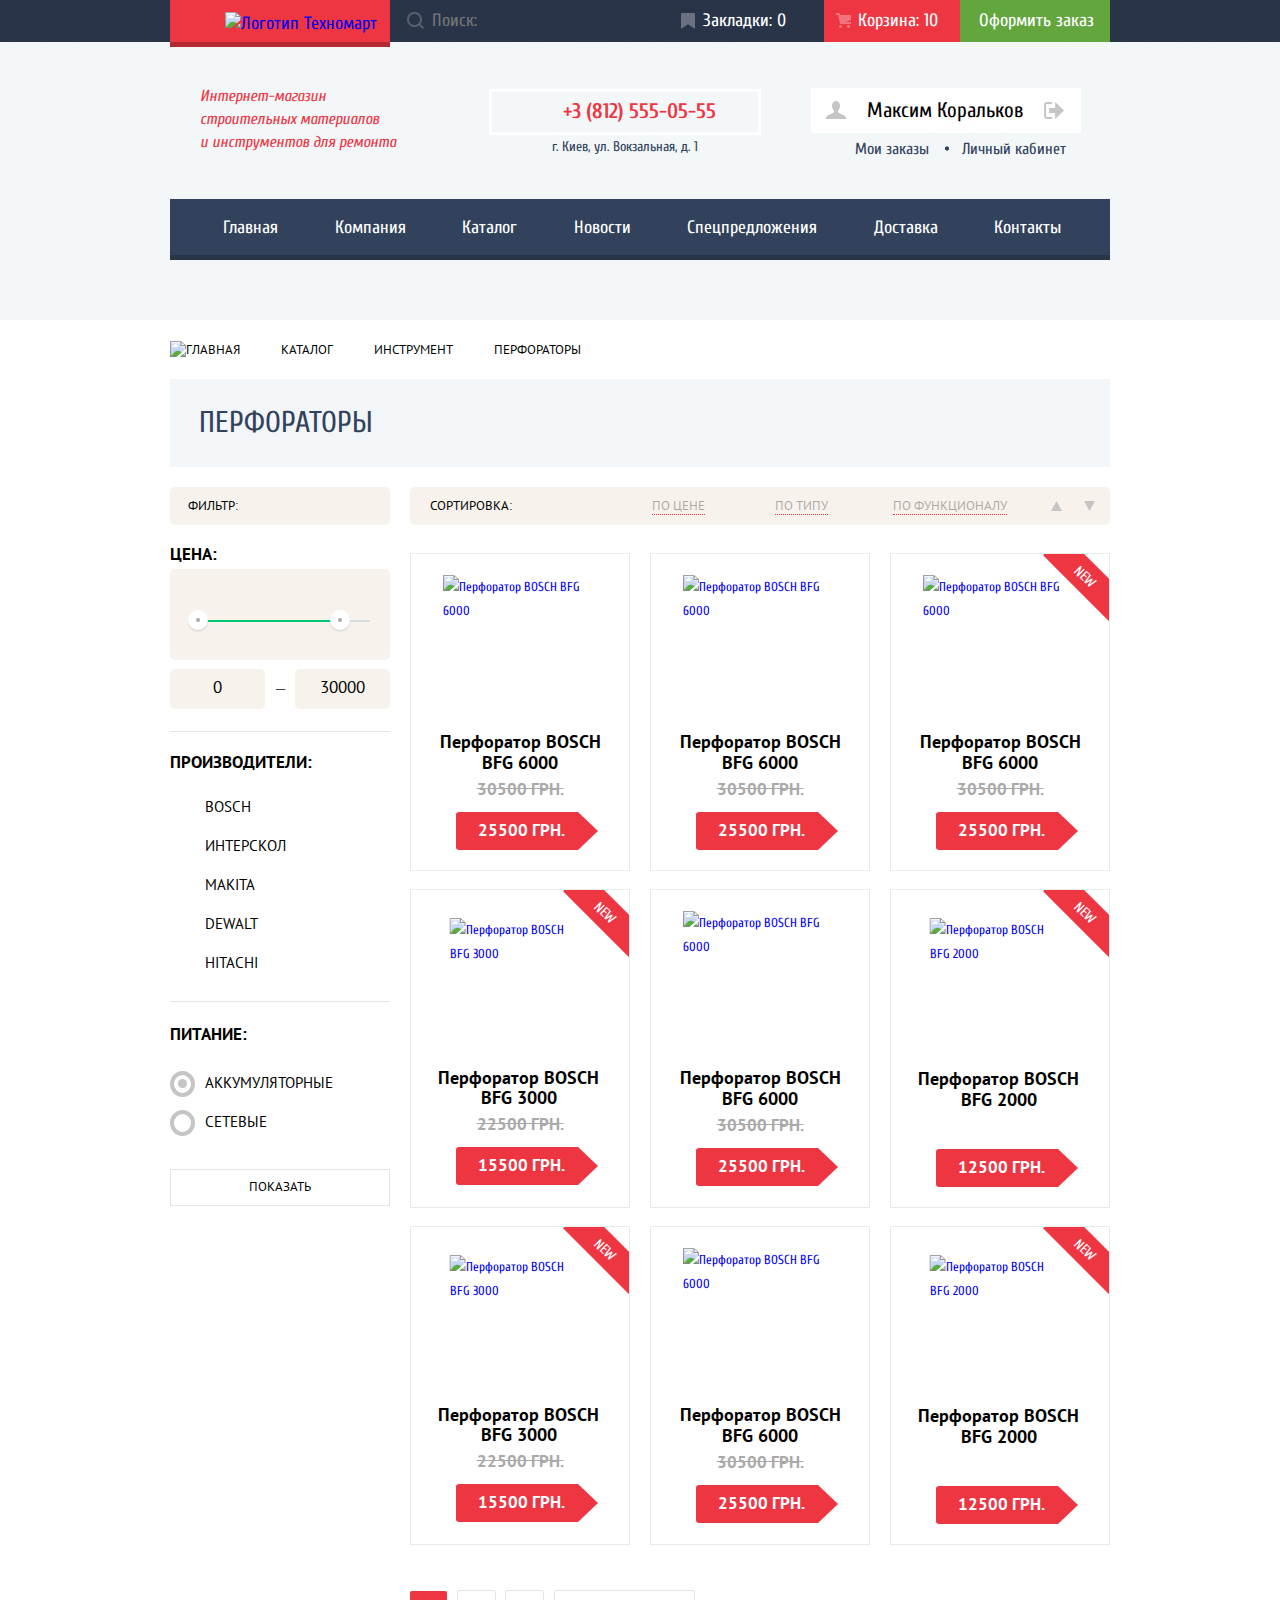
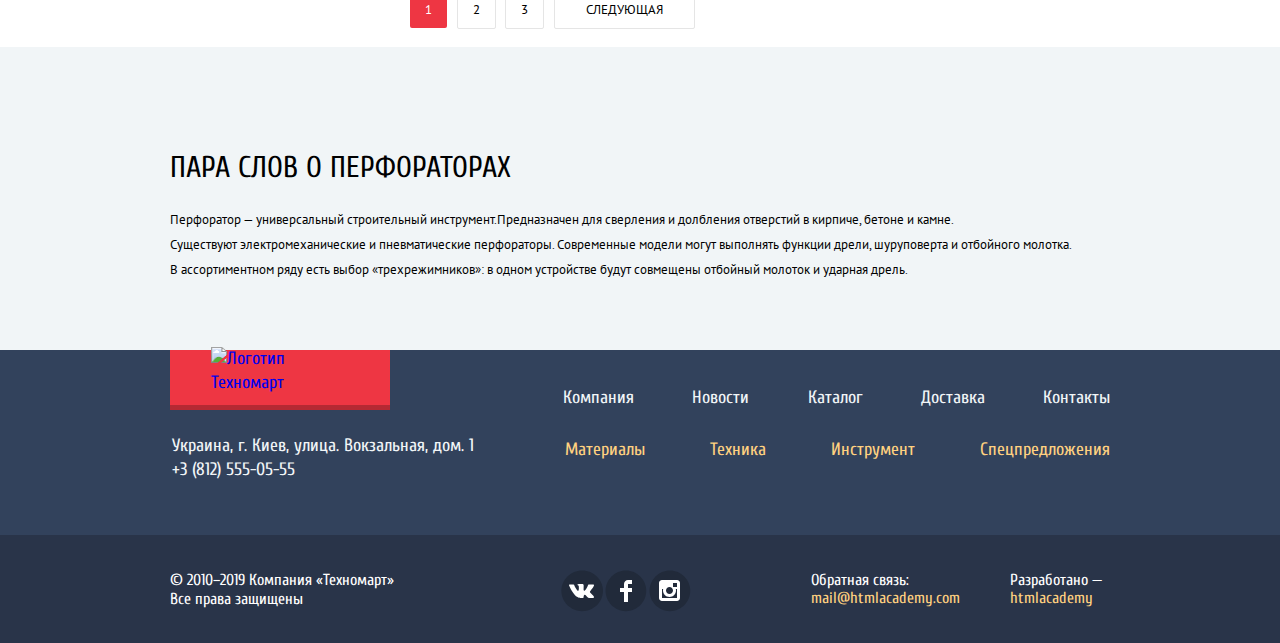
==== commit d3fd8a62: "fix links" ====
--- a/catalog.html
+++ b/catalog.html
@@ -1,459 +1,767 @@
 <!DOCTYPE html>
 <html class="page" lang="ru">
+  <head>
+    <meta charset="utf-8" />
+    <title>HTML Academy: Техномарт</title>
+    <link
+      href="https://fonts.googleapis.com/css2?family=Cuprum:ital,wght@0,400;0,700;1,400&family=PT+Sans:wght@400;700&display=swap"
+      rel="stylesheet"
+    />
+    <link rel="stylesheet" href="css/normalize.css" />
+    <link rel="stylesheet" href="css/style.min.css" />
+  </head>
 
-<head>
-  <meta charset="utf-8">
-  <title>HTML Academy: Техномарт</title>
-  <link
-    href="https://fonts.googleapis.com/css2?family=Cuprum:ital,wght@0,400;0,700;1,400&family=PT+Sans:wght@400;700&display=swap"
-    rel="stylesheet">
-  <link rel="stylesheet" href="css/normalize.css">
-  <link rel="stylesheet" href="css/style.min.css">
-</head>
+  <body class="page-body catalog-page">
+    <header class="catalog-header">
+      <div class="header-bar">
+        <div class="header-panel center-container">
+          <a href="index.html" class="header-logo"
+            ><img
+              src="img/icons/logo-technomart.svg"
+              width="108"
+              height="18"
+              alt="Логотип Техномарт"
+          /></a>
+          <form
+            class="search-form"
+            action="https://echo.htmlacademy.ru/"
+            method="GET"
+          >
+            <label for="search" class="visually-hidden">Поиск по сайту</label>
+            <input
+              type="search"
+              class="search"
+              name="search"
+              id="search"
+              placeholder="Поиск:"
+            />
+            <svg
+              aria-hidden="true"
+              focusable="false"
+              width="17"
+              height="17"
+              viewBox="0 0 17 17"
+              xmlns="http://www.w3.org/2000/svg"
+            >
+              <path
+                fill-rule="evenodd"
+                clip-rule="evenodd"
+                d="M13.458 12.044L17 15.586L15.586 17L12.044 13.458C10.782 14.421 9.21 15 7.5 15C3.35786 15 0 11.6421 0 7.5C0 3.35786 3.35786 0 7.5 0C11.6421 0 15 3.35786 15 7.5C15.0001 9.14309 14.4581 10.7403 13.458 12.044ZM7.5 2C4.467 2 2 4.467 2 7.5C2.00331 10.5362 4.4638 12.9967 7.5 13C10.532 13 13 10.532 13 7.5C13 4.467 10.532 2 7.5 2Z"
+              />
+            </svg>
+          </form>
+          <a href="#" class="wishlist">Закладки: 0</a>
+          <a href="#" class="cart cart-catalog">Корзина: 10</a>
+          <a href="#" class="checkout">Оформить заказ</a>
+        </div>
+      </div>
+      <div class="header-info center-container">
+        <p class="header-promo">
+          Интернет-магазин строительных материалов<br />
+          и инструментов для ремонта
+        </p>
+        <div class="header-contacts">
+          <a href="tel:+78125550555" class="header-number"
+            >+3 (812) 555-05-55</a
+          >
+          <address class="header-address">
+            г. Киев, ул. Вокзальная, д. 1
+          </address>
+        </div>
+        <div class="reg-buttons-catalog-container">
+          <a href="#" class="client-info-button"
+            >Максим Коральков
 
-<body class="page-body catalog-page">
+            <svg
+              aria-hidden="true"
+              focusable="false"
+              class="user-icon"
+              width="20"
+              height="18"
+              viewBox="0 0 20 18"
+              xmlns="http://www.w3.org/2000/svg"
+            >
+              <path
+                d="M17.881 14.166C15.737 13.431 13.625 12.5 12.674 11.776C12.017 11.275 11.904 10.158 12.157 9.361C13.275 8.458 14.021 6.884 14.021 5.083C14.021 2.276 12.221 0 10 0C7.77902 0 5.97901 2.276 5.97901 5.083C5.97901 6.884 6.72501 8.457 7.84201 9.36C8.09501 10.158 7.98302 11.275 7.32502 11.776C6.37502 12.5 4.26201 13.43 2.11801 14.166C-0.0259852 14.902 1.48343e-05 18 1.48343e-05 18H20C20 18 20.025 14.901 17.881 14.166Z"
+              />
+            </svg>
+          </a>
+          <a href="#" class="client-logout-button">
+            <svg
+              aria-hidden="true"
+              focusable="false"
+              class="logout-icon"
+              width="20"
+              height="17"
+              viewBox="0 0 20 17"
+              xmlns="http://www.w3.org/2000/svg"
+            >
+              <path d="M20 8.5L11.125 0V6H5.125V11H11.125V17L20 8.5Z" />
+              <path
+                d="M2.10601 13.952V3.048C2.12401 2.672 2.27701 1.991 3.11601 1.991H8.14301V0H3.11601C0.938006 0 0.112006 1.81 0.0870056 3.027V13.973C0.112006 15.189 0.938006 17 3.11601 17H8.14301V15.01H3.11601C2.27701 15.01 2.12401 14.327 2.10601 13.952Z"
+              />
+            </svg>
+          </a>
+          <a href="#" class="my-order">Мои заказы</a>
+          <svg
+            aria-hidden="true"
+            focusable="false"
+            class="point-icon"
+            width="4"
+            height="5"
+            viewBox="0 0 4 5"
+            xmlns="http://www.w3.org/2000/svg"
+          >
+            <path
+              fill-rule="evenodd"
+              clip-rule="evenodd"
+              d="M2.00023 0.494136C3.09715 0.494136 3.98643 1.38356 3.98643 2.4801C3.98643 3.57757 3.09715 4.46646 2.00023 4.46646C0.903104 4.46646 0.013898 3.57757 0.013898 2.4801C0.013898 1.38356 0.903104 0.494136 2.00023 0.494136Z"
+            />
+            <path
+              fill-rule="evenodd"
+              clip-rule="evenodd"
+              d="M2.00023 0.494136C3.09715 0.494136 3.98643 1.38356 3.98643 2.4801C3.98643 3.57757 3.09715 4.46646 2.00023 4.46646C0.903104 4.46646 0.013898 3.57757 0.013898 2.4801C0.013898 1.38356 0.903104 0.494136 2.00023 0.494136Z"
+            />
+          </svg>
+          <a href="#" class="my-account">Личный кабинет</a>
+        </div>
+      </div>
+      <nav class="main-nav center-container">
+        <ul class="site-nav">
+          <li><a href="index.html" class="site-nav-link">Главная</a></li>
+          <li><a href="#" class="site-nav-link">Компания</a></li>
+          <li><a href="catalog.html" class="site-nav-link">Каталог</a></li>
+          <li><a href="#" class="site-nav-link">Новости</a></li>
+          <li><a href="#" class="site-nav-link">Спецпредложения</a></li>
+          <li><a href="#" class="site-nav-link">Доставка</a></li>
+          <li><a href="#" class="site-nav-link">Контакты</a></li>
+        </ul>
+      </nav>
+    </header>
 
-  <header class="catalog-header">
-    <div class="header-bar">
-      <div class="header-panel center-container">
-        <a href="index.html" class="header-logo"><img src="img/icons/logo-technomart.svg" width="108" height="18"
-            alt="Логотип Техномарт"></a>
-        <form class="search-form" action="https://echo.htmlacademy.ru/" method="GET">
-          <label for="search" class="visually-hidden">Поиск по сайту</label>
-          <input type="search" class="search" name="search" id="search" placeholder="Поиск:">
-          <svg aria-hidden="true" focusable="false" width="17" height="17" viewBox="0 0 17 17"
-            xmlns="http://www.w3.org/2000/svg">
-            <path fill-rule="evenodd" clip-rule="evenodd"
-              d="M13.458 12.044L17 15.586L15.586 17L12.044 13.458C10.782 14.421 9.21 15 7.5 15C3.35786 15 0 11.6421 0 7.5C0 3.35786 3.35786 0 7.5 0C11.6421 0 15 3.35786 15 7.5C15.0001 9.14309 14.4581 10.7403 13.458 12.044ZM7.5 2C4.467 2 2 4.467 2 7.5C2.00331 10.5362 4.4638 12.9967 7.5 13C10.532 13 13 10.532 13 7.5C13 4.467 10.532 2 7.5 2Z" />
-          </svg>
-        </form>
-        <a href="#" class="wishlist">Закладки: 0</a>
-        <a href="#" class="cart cart-catalog">Корзина: 10</a>
-        <a href="#" class="checkout">Оформить заказ</a>
+    <main class="container">
+      <div class="catalog-top-container center-container">
+        <ul class="breadcrumbs">
+          <li class="breadcrumbs-content">
+            <a href="index.html" class="breadcrumbs-item">
+              <img
+                src="img/icons/icon-home.svg"
+                width="14"
+                height="12"
+                alt="Главная"
+              />
+            </a>
+          </li>
+          <li class="breadcrumbs-content">
+            <a href="catalog.html" class="breadcrumbs-item">Каталог</a>
+          </li>
+          <li class="breadcrumbs-content">
+            <a href="#" class="breadcrumbs-item">Инструмент</a>
+          </li>
+          <li class="breadcrumbs-content">
+            <a class="breadcrumbs-item">Перфораторы</a>
+          </li>
+        </ul>
+        <div class="catalog-title-container">
+          <h1 class="catalog-main-title">Перфораторы</h1>
+        </div>
       </div>
-    </div>
-    <div class="header-info center-container">
-      <p class="header-promo">Интернет-магазин строительных материалов<br> и инструментов для ремонта</p>
-      <div class="header-contacts">
-        <a href="tel:+78125550555" class="header-number">+7 (812) 555-05-55</a>
-        <address class="header-address">г. Санкт-Петербург, ул. Б. Конюшенная, д. 19/8</address>
-      </div>
-      <div class="reg-buttons-catalog-container">
-        <a href="#" class="client-info-button">Равшан Джамшутович
-          <svg aria-hidden="true" focusable="false" class="user-icon" width="20" height="18" viewBox="0 0 20 18"
-            xmlns="http://www.w3.org/2000/svg">
-            <path
-              d="M17.881 14.166C15.737 13.431 13.625 12.5 12.674 11.776C12.017 11.275 11.904 10.158 12.157 9.361C13.275 8.458 14.021 6.884 14.021 5.083C14.021 2.276 12.221 0 10 0C7.77902 0 5.97901 2.276 5.97901 5.083C5.97901 6.884 6.72501 8.457 7.84201 9.36C8.09501 10.158 7.98302 11.275 7.32502 11.776C6.37502 12.5 4.26201 13.43 2.11801 14.166C-0.0259852 14.902 1.48343e-05 18 1.48343e-05 18H20C20 18 20.025 14.901 17.881 14.166Z" />
-          </svg>
-        </a>
-        <a href="#" class="client-logout-button">
-          <svg aria-hidden="true" focusable="false" class="logout-icon" width="20" height="17" viewBox="0 0 20 17"
-            xmlns="http://www.w3.org/2000/svg">
-            <path d="M20 8.5L11.125 0V6H5.125V11H11.125V17L20 8.5Z" />
-            <path
-              d="M2.10601 13.952V3.048C2.12401 2.672 2.27701 1.991 3.11601 1.991H8.14301V0H3.11601C0.938006 0 0.112006 1.81 0.0870056 3.027V13.973C0.112006 15.189 0.938006 17 3.11601 17H8.14301V15.01H3.11601C2.27701 15.01 2.12401 14.327 2.10601 13.952Z" />
-          </svg>
-        </a>
-        <a href="#" class="my-order">Мои заказы</a>
-        <svg aria-hidden="true" focusable="false" class="point-icon" width="4" height="5" viewBox="0 0 4 5"
-          xmlns="http://www.w3.org/2000/svg">
-          <path fill-rule="evenodd" clip-rule="evenodd"
-            d="M2.00023 0.494136C3.09715 0.494136 3.98643 1.38356 3.98643 2.4801C3.98643 3.57757 3.09715 4.46646 2.00023 4.46646C0.903104 4.46646 0.013898 3.57757 0.013898 2.4801C0.013898 1.38356 0.903104 0.494136 2.00023 0.494136Z" />
-          <path fill-rule="evenodd" clip-rule="evenodd"
-            d="M2.00023 0.494136C3.09715 0.494136 3.98643 1.38356 3.98643 2.4801C3.98643 3.57757 3.09715 4.46646 2.00023 4.46646C0.903104 4.46646 0.013898 3.57757 0.013898 2.4801C0.013898 1.38356 0.903104 0.494136 2.00023 0.494136Z" />
-        </svg>
-        <a href="#" class="my-account">Личный кабинет</a>
-      </div>
-    </div>
-    <nav class="main-nav center-container">
-      <ul class="site-nav">
-        <li><a href="index.html" class="site-nav-link">Главная</a></li>
-        <li><a href="#" class="site-nav-link">Компания</a></li>
-        <li><a href="catalog.html" class="site-nav-link">Каталог</a></li>
-        <li><a href="#" class="site-nav-link">Новости</a></li>
-        <li><a href="#" class="site-nav-link">Спецпредложения</a></li>
-        <li><a href="#" class="site-nav-link">Доставка</a></li>
-        <li><a href="#" class="site-nav-link">Контакты</a></li>
-      </ul>
-    </nav>
-  </header>
-
-  <main class="container">
-    <div class="catalog-top-container center-container">
-      <ul class="breadcrumbs">
-        <li class="breadcrumbs-content"><a href="index.html" class="breadcrumbs-item">
-            <img src="img/icons/icon-home.svg" width="14" height="12" alt="Главная">
-          </a></li>
-        <li class="breadcrumbs-content"><a href="catalog.html" class="breadcrumbs-item">Каталог</a></li>
-        <li class="breadcrumbs-content"><a href="#" class="breadcrumbs-item">Инструмент</a></li>
-        <li class="breadcrumbs-content"><a class="breadcrumbs-item">Перфораторы</a></li>
-      </ul>
-      <div class="catalog-title-container">
-        <h1 class="catalog-main-title">Перфораторы</h1>
-      </div>
-    </div>
-    <section class="catalog-content center-container">
-      <h2 class="visually-hidden">Каталог</h2>
-      <div class="catalog-content-container">
-        <form class="filter" action="https://echo.htmlacademy.ru/" method="GET">
-          <p class="catalog-filter-text">Фильтр:</p>
-          <fieldset class="filter-item filter-item-price">
-            <legend class="filter-item-legend">Цена:</legend>
-            <div class="range-filter">
-              <div class="range-controls">
-                <div class="scale">
-                  <div class="bar"></div>
-                </div>
-                <div class="toggle toggle-min" tabindex="0"></div>
-                <div class="toggle toggle-max" tabindex="0"></div>
+      <section class="catalog-content center-container">
+        <h2 class="visually-hidden">Каталог</h2>
+        <div class="catalog-content-container">
+          <form
+            class="filter"
+            action="https://echo.htmlacademy.ru/"
+            method="GET"
+          >
+            <p class="catalog-filter-text">Фильтр:</p>
+            <fieldset class="filter-item filter-item-price">
+              <legend class="filter-item-legend">Цена:</legend>
+              <div class="range-filter">
+                <div class="range-controls">
+                  <div class="scale">
+                    <div class="bar"></div>
+                  </div>
+                  <div class="toggle toggle-min" tabindex="0"></div>
+                  <div class="toggle toggle-max" tabindex="0"></div>
+                </div>
+                <div class="range-price">
+                  <label class="min-price">
+                    <input type="text" name="min-price" value="0" />
+                  </label>
+                  <label class="max-price">
+                    <input type="text" name="max-price" value="30000" />
+                  </label>
+                </div>
               </div>
-              <div class="range-price">
-                <label class="min-price">
-                  <input type="text" name="min-price" value="0">
-                </label>
-                <label class="max-price">
-                  <input type="text" name="max-price" value="30000">
-                </label>
-              </div>
+            </fieldset>
+            <fieldset class="filter-item filter-item-brands">
+              <legend class="filter-item-legend">Производители:</legend>
+              <ul class="filter-list">
+                <li class="filter-option">
+                  <input
+                    class="filter-input-checkbox filter-input visually-hidden"
+                    type="checkbox"
+                    name="bosch"
+                    id="filter-bosch"
+                    checked
+                  />
+                  <label class="filter-label" for="filter-bosch">Bosch</label>
+                </li>
+                <li class="filter-option">
+                  <input
+                    class="filter-input-checkbox filter-input visually-hidden"
+                    type="checkbox"
+                    name="interscol"
+                    id="filter-interscol"
+                  />
+                  <label class="filter-label" for="filter-interscol"
+                    >Интерскол</label
+                  >
+                </li>
+                <li class="filter-option">
+                  <input
+                    class="filter-input-checkbox filter-input visually-hidden"
+                    type="checkbox"
+                    name="makita"
+                    id="filter-makita"
+                    checked
+                  />
+                  <label class="filter-label" for="filter-makita">Makita</label>
+                </li>
+                <li class="filter-option">
+                  <input
+                    class="filter-input-checkbox filter-input visually-hidden"
+                    type="checkbox"
+                    name="dewalt"
+                    id="filter-dewalt"
+                  />
+                  <label class="filter-label" for="filter-dewalt">Dewalt</label>
+                </li>
+                <li class="filter-option">
+                  <input
+                    class="filter-input-checkbox filter-input visually-hidden"
+                    type="checkbox"
+                    name="hitachi"
+                    id="filter-hitachi"
+                  />
+                  <label class="filter-label" for="filter-hitachi"
+                    >Hitachi</label
+                  >
+                </li>
+              </ul>
+            </fieldset>
+            <fieldset class="filter-item filter-item-power">
+              <legend class="filter-item-legend">Питание:</legend>
+              <ul class="filter-list">
+                <li class="filter-option">
+                  <input
+                    class="filter-input-radio filter-input visually-hidden"
+                    type="radio"
+                    name="power-radio"
+                    id="filter-rechargeable"
+                    checked
+                  />
+                  <label for="filter-rechargeable">Аккумуляторные</label>
+                </li>
+                <li class="filter-option">
+                  <input
+                    class="filter-input-radio filter-input visually-hidden"
+                    type="radio"
+                    name="power-radio"
+                    id="filter-network"
+                  />
+                  <label for="filter-network">Сетевые</label>
+                </li>
+              </ul>
+            </fieldset>
+            <button type="submit" class="filter-button">Показать</button>
+          </form>
+          <div class="catalog-column">
+            <div class="catalog-sorting-container">
+              <p class="catalog-sorting-text">Сортировка:</p>
+              <ul class="catalog-sorting-list">
+                <li>
+                  <a href="#" class="catalog-sorting-item sorting-price"
+                    ><span class="sorting-text">По цене</span></a
+                  >
+                </li>
+                <li>
+                  <a href="#" class="catalog-sorting-item sorting-type"
+                    ><span class="sorting-text">По типу</span></a
+                  >
+                </li>
+                <li>
+                  <a href="#" class="catalog-sorting-item sorting-func"
+                    ><span class="sorting-text">По функционалу</span></a
+                  >
+                </li>
+                <li>
+                  <a
+                    href="#"
+                    class="catalog-sorting-item sorting-button-up"
+                    aria-label="От меньшего к большему"
+                  >
+                    <svg
+                      aria-hidden="true"
+                      focusable="false"
+                      width="11"
+                      height="10"
+                      viewBox="0 0 11 10"
+                      xmlns="http://www.w3.org/2000/svg"
+                    >
+                      <path d="M5.5 0L11 10L0 10" />
+                    </svg>
+                  </a>
+                </li>
+                <li>
+                  <a
+                    href="#"
+                    class="catalog-sorting-item sorting-button-down"
+                    aria-label="От большего к меньшему"
+                  >
+                    <svg
+                      aria-hidden="true"
+                      focusable="false"
+                      width="11"
+                      height="10"
+                      viewBox="0 0 11 10"
+                      xmlns="http://www.w3.org/2000/svg"
+                    >
+                      <path d="M5.5 10L0 0H11" />
+                    </svg>
+                  </a>
+                </li>
+              </ul>
             </div>
-          </fieldset>
-          <fieldset class="filter-item filter-item-brands">
-            <legend class="filter-item-legend">Производители:</legend>
-            <ul class="filter-list">
-              <li class="filter-option">
-                <input class="filter-input-checkbox filter-input visually-hidden" type="checkbox" name="bosch"
-                  id="filter-bosch" checked>
-                <label class="filter-label" for="filter-bosch">Bosch</label>
-              </li>
-              <li class="filter-option">
-                <input class="filter-input-checkbox filter-input visually-hidden" type="checkbox" name="interscol"
-                  id="filter-interscol">
-                <label class="filter-label" for="filter-interscol">Интерскол</label>
-              </li>
-              <li class="filter-option">
-                <input class="filter-input-checkbox filter-input visually-hidden" type="checkbox" name="makita"
-                  id="filter-makita" checked>
-                <label class="filter-label" for="filter-makita">Makita</label>
-              </li>
-              <li class="filter-option">
-                <input class="filter-input-checkbox filter-input visually-hidden" type="checkbox" name="dewalt"
-                  id="filter-dewalt">
-                <label class="filter-label" for="filter-dewalt">Dewalt</label>
-              </li>
-              <li class="filter-option">
-                <input class="filter-input-checkbox filter-input visually-hidden" type="checkbox" name="hitachi"
-                  id="filter-hitachi">
-                <label class="filter-label" for="filter-hitachi">Hitachi</label>
+            <ul class="catalog-product-list">
+              <li class="catalog-product-item">
+                <div class="image-buttons">
+                  <a href="#" class="product-link-button-buy">Купить</a>
+                  <a href="#" class="product-link-button-wish">В закладки</a>
+                </div>
+                <a href="#" class="product-item-link">
+                  <div class="image-box">
+                    <img
+                      src="img/content/bosch-bfg-6000.jpg"
+                      class="item-image-6000"
+                      alt="Перфоратор BOSCH BFG 6000"
+                      width="144"
+                      height="128"
+                    />
+                  </div>
+                  <span class="product-item-title item-title-6000"
+                    >Перфоратор BOSCH</span
+                  >
+                  <span class="product-item-subtitle item-subtitle-6000"
+                    >BFG 6000</span
+                  >
+                </a>
+                <p class="product-item-price">30500 ГРН.</p>
+                <p class="product-item-action-price">25500 ГРН.</p>
+              </li>
+              <li class="catalog-product-item">
+                <div class="image-buttons">
+                  <a href="#" class="product-link-button-buy">Купить</a>
+                  <a href="#" class="product-link-button-wish">В закладки</a>
+                </div>
+                <a href="#" class="product-item-link">
+                  <div class="image-box">
+                    <img
+                      src="img/content/bosch-bfg-6000.jpg"
+                      class="item-image-6000"
+                      alt="Перфоратор BOSCH BFG 6000"
+                      width="144"
+                      height="128"
+                    />
+                  </div>
+                  <span class="product-item-title item-title-6000"
+                    >Перфоратор BOSCH</span
+                  >
+                  <span class="product-item-subtitle item-subtitle-6000"
+                    >BFG 6000</span
+                  >
+                </a>
+                <p class="product-item-price">30500 ГРН.</p>
+                <p class="product-item-action-price">25500 ГРН.</p>
+              </li>
+              <li class="catalog-product-item sticker">
+                <div class="image-buttons">
+                  <a href="#" class="product-link-button-buy">Купить</a>
+                  <a href="#" class="product-link-button-wish">В закладки</a>
+                </div>
+                <a href="#" class="product-item-link">
+                  <div class="image-box">
+                    <img
+                      src="img/content/bosch-bfg-6000.jpg"
+                      class="item-image-6000"
+                      alt="Перфоратор BOSCH BFG 6000"
+                      width="144"
+                      height="128"
+                    />
+                  </div>
+                  <span class="product-item-title item-title-6000"
+                    >Перфоратор BOSCH</span
+                  >
+                  <span class="product-item-subtitle item-subtitle-6000"
+                    >BFG 6000</span
+                  >
+                </a>
+                <p class="product-item-price">30500 ГРН.</p>
+                <p class="product-item-action-price">25500 ГРН.</p>
+              </li>
+              <li class="catalog-product-item sticker">
+                <div class="image-buttons">
+                  <a href="#" class="product-link-button-buy">Купить</a>
+                  <a href="#" class="product-link-button-wish">В закладки</a>
+                </div>
+                <a href="#" class="product-item-link">
+                  <div class="image-box">
+                    <img
+                      src="img/content/bosch-bfg-3000.jpg"
+                      class="item-image-3000"
+                      alt="Перфоратор BOSCH BFG 3000"
+                      width="127"
+                      height="112"
+                    />
+                  </div>
+                  <span class="product-item-title item-title-3000"
+                    >Перфоратор BOSCH</span
+                  >
+                  <span class="product-item-subtitle item-subtitle-3000"
+                    >BFG 3000</span
+                  >
+                </a>
+                <p class="product-item-price">22500 ГРН.</p>
+                <p class="product-item-action-price">15500 ГРН.</p>
+              </li>
+              <li class="catalog-product-item">
+                <div class="image-buttons">
+                  <a href="#" class="product-link-button-buy">Купить</a>
+                  <a href="#" class="product-link-button-wish">В закладки</a>
+                </div>
+                <a href="#" class="product-item-link">
+                  <div class="image-box">
+                    <img
+                      src="img/content/bosch-bfg-6000.jpg"
+                      class="item-image-6000"
+                      alt="Перфоратор BOSCH BFG 6000"
+                      width="144"
+                      height="128"
+                    />
+                  </div>
+                  <span class="product-item-title item-title-6000"
+                    >Перфоратор BOSCH</span
+                  >
+                  <span class="product-item-subtitle item-subtitle-6000"
+                    >BFG 6000</span
+                  >
+                </a>
+                <p class="product-item-price">30500 ГРН.</p>
+                <p class="product-item-action-price">25500 ГРН.</p>
+              </li>
+              <li class="catalog-product-item sticker">
+                <div class="image-buttons">
+                  <a href="#" class="product-link-button-buy">Купить</a>
+                  <a href="#" class="product-link-button-wish">В закладки</a>
+                </div>
+                <a href="#" class="product-item-link">
+                  <div class="image-box">
+                    <img
+                      src="img/content/bosch-bfg-2000.jpg"
+                      class="item-image-2000"
+                      alt="Перфоратор BOSCH BFG 2000"
+                      width="127"
+                      height="112"
+                    />
+                  </div>
+                  <span class="product-item-title item-title-2000"
+                    >Перфоратор BOSCH</span
+                  >
+                  <span class="product-item-subtitle item-subtitle-2000"
+                    >BFG 2000</span
+                  >
+                </a>
+                <p class="product-item-price product-item-price-empty">
+                  &nbsp;
+                </p>
+                <p class="product-item-action-price">12500 ГРН.</p>
+              </li>
+              <li class="catalog-product-item sticker">
+                <div class="image-buttons">
+                  <a href="#" class="product-link-button-buy">Купить</a>
+                  <a href="#" class="product-link-button-wish">В закладки</a>
+                </div>
+                <a href="#" class="product-item-link">
+                  <div class="image-box">
+                    <img
+                      src="img/content/bosch-bfg-3000.jpg"
+                      class="item-image-3000"
+                      alt="Перфоратор BOSCH BFG 3000"
+                      width="127"
+                      height="112"
+                    />
+                  </div>
+                  <span class="product-item-title item-title-3000"
+                    >Перфоратор BOSCH</span
+                  >
+                  <span class="product-item-subtitle item-subtitle-3000"
+                    >BFG 3000</span
+                  >
+                </a>
+                <p class="product-item-price">22500 ГРН.</p>
+                <p class="product-item-action-price">15500 ГРН.</p>
+              </li>
+              <li class="catalog-product-item">
+                <div class="image-buttons">
+                  <a href="#" class="product-link-button-buy">Купить</a>
+                  <a href="#" class="product-link-button-wish">В закладки</a>
+                </div>
+                <a href="#" class="product-item-link">
+                  <div class="image-box">
+                    <img
+                      src="img/content/bosch-bfg-6000.jpg"
+                      class="item-image-6000"
+                      alt="Перфоратор BOSCH BFG 6000"
+                      width="144"
+                      height="128"
+                    />
+                  </div>
+                  <span class="product-item-title item-title-6000"
+                    >Перфоратор BOSCH</span
+                  >
+                  <span class="product-item-subtitle item-subtitle-6000"
+                    >BFG 6000</span
+                  >
+                </a>
+                <p class="product-item-price">30500 ГРН.</p>
+                <p class="product-item-action-price">25500 ГРН.</p>
+              </li>
+              <li class="catalog-product-item sticker">
+                <div class="image-buttons">
+                  <a href="#" class="product-link-button-buy">Купить</a>
+                  <a href="#" class="product-link-button-wish">В закладки</a>
+                </div>
+                <a href="#" class="product-item-link">
+                  <div class="image-box">
+                    <img
+                      src="img/content/bosch-bfg-2000.jpg"
+                      class="item-image-2000"
+                      alt="Перфоратор BOSCH BFG 2000"
+                      width="127"
+                      height="112"
+                    />
+                  </div>
+                  <span class="product-item-title item-title-2000"
+                    >Перфоратор BOSCH</span
+                  >
+                  <span class="product-item-subtitle item-subtitle-2000"
+                    >BFG 2000</span
+                  >
+                </a>
+                <p class="product-item-price product-item-price-empty">
+                  &nbsp;
+                </p>
+                <p class="product-item-action-price">12500 ГРН.</p>
               </li>
             </ul>
-          </fieldset>
-          <fieldset class="filter-item filter-item-power">
-            <legend class="filter-item-legend">Питание:</legend>
-            <ul class="filter-list">
-              <li class="filter-option">
-                <input class="filter-input-radio filter-input visually-hidden" type="radio" name="power-radio"
-                  id="filter-rechargeable" checked>
-                <label for="filter-rechargeable">Аккумуляторные</label>
-              </li>
-              <li class="filter-option">
-                <input class="filter-input-radio filter-input visually-hidden" type="radio" name="power-radio"
-                  id="filter-network">
-                <label for="filter-network">Сетевые</label>
-              </li>
-            </ul>
-          </fieldset>
-          <button type="submit" class="filter-button">Показать</button>
-        </form>
-        <div class="catalog-column">
-          <div class="catalog-sorting-container">
-            <p class="catalog-sorting-text">Сортировка:</p>
-            <ul class="catalog-sorting-list">
-              <li><a href="#" class="catalog-sorting-item sorting-price"><span class="sorting-text">По цене</span></a>
-              </li>
-              <li><a href="#" class="catalog-sorting-item sorting-type"><span class="sorting-text">По типу</span></a>
-              </li>
-              <li><a href="#" class="catalog-sorting-item sorting-func"><span class="sorting-text">По
-                    функционалу</span></a></li>
-              <li><a href="#" class="catalog-sorting-item sorting-button-up" aria-label="От меньшего к большему">
-                  <svg aria-hidden="true" focusable="false" width="11" height="10" viewBox="0 0 11 10"
-                    xmlns="http://www.w3.org/2000/svg">
-                    <path d="M5.5 0L11 10L0 10" />
-                  </svg>
-                </a></li>
-              <li><a href="#" class="catalog-sorting-item sorting-button-down" aria-label="От большего к меньшему">
-                  <svg aria-hidden="true" focusable="false" width="11" height="10" viewBox="0 0 11 10"
-                    xmlns="http://www.w3.org/2000/svg">
-                    <path d="M5.5 10L0 0H11" />
-                  </svg>
-                </a></li>
+            <ul class="catalog-pagination">
+              <li>
+                <a href="#" class="catalog-pagination-item visually-hidden"
+                  >Предыдущая</a
+                >
+              </li>
+              <!-- Будет скрыто -->
+              <li>
+                <a class="catalog-pagination-item pagination-item-current">1</a>
+              </li>
+              <li><a href="#" class="catalog-pagination-item">2</a></li>
+              <li><a href="#" class="catalog-pagination-item">3</a></li>
+              <li>
+                <a href="#" class="catalog-pagination-item pagination-item-last"
+                  >Следующая</a
+                >
+              </li>
             </ul>
           </div>
-          <ul class="catalog-product-list">
-            <li class="catalog-product-item">
-              <div class="image-buttons">
-                <a href="#" class="product-link-button-buy">Купить</a>
-                <a href="#" class="product-link-button-wish">В закладки</a>
-              </div>
-              <a href="#" class="product-item-link">
-                <div class="image-box">
-                  <img src="img/content/bosch-bfg-6000.jpg" class="item-image-6000" alt="Перфоратор BOSCH BFG 6000"
-                    width="144" height="128">
-                </div>
-                <span class="product-item-title item-title-6000">Перфоратор BOSCH</span>
-                <span class="product-item-subtitle item-subtitle-6000">BFG 6000</span>
+        </div>
+      </section>
+      <section class="catalog-additional-info">
+        <div class="center-container catalog-additional-container">
+          <h2 class="catalog-additional-title">Пара слов о перфораторах</h2>
+          <p class="catalog-additional-text">
+            Перфоратор — универсальный строительный инструмент.Предназначен для
+            сверления и долбления отверстий в кирпиче, бетоне и камне.
+          </p>
+          <p class="catalog-additional-text">
+            Существуют электромеханические и пневматические перфораторы.
+            Современные модели могут выполнять функции дрели, шуруповерта и
+            отбойного молотка.
+          </p>
+          <p class="catalog-additional-text">
+            В ассортиментном ряду есть выбор «трехрежимников»: в одном
+            устройстве будут совмещены отбойный молоток и ударная дрель.
+          </p>
+        </div>
+      </section>
+      <section class="modal modal-cart">
+        <h2 class="visually-hidden">Корзина покупателя</h2>
+        <h3 class="modal-cart-title">Товар добавлен в корзину!</h3>
+        <div class="modal-buttons">
+          <a href="#" class="modal-buy-button button">Оформить заказ</a>
+          <a href="#" class="modal-proceed-button">Продолжить покупки</a>
+        </div>
+        <button
+          class="modal-close-button"
+          type="button"
+          aria-label="Закрыть"
+        ></button>
+      </section>
+    </main>
+
+    <footer class="page-footer main-footer">
+      <div class="footer-background-top">
+        <div class="footer-nav-line center-container">
+          <a href="index.html" class="main-footer-logo"
+            ><img
+              src="img/icons/logo-technomart.svg"
+              width="138"
+              height="23"
+              alt="Логотип Техномарт"
+          /></a>
+          <ul class="footer-nav">
+            <li><a href="#" class="footer-nav-link">Компания</a></li>
+            <li><a href="#" class="footer-nav-link">Новости</a></li>
+            <li><a href="#" class="footer-nav-link">Каталог</a></li>
+            <li><a href="#" class="footer-nav-link">Доставка</a></li>
+            <li><a href="#" class="footer-nav-link">Контакты</a></li>
+          </ul>
+        </div>
+        <div class="footer-info-line center-container">
+          <div class="footer-contacts-container">
+            <address class="main-footer-address">
+              Украина, г. Киев, улица. Вокзальная, дом. 1
+            </address>
+            <a href="tel:+78125550555" class="main-footer-number"
+              >+3 (812) 555-05-55</a
+            >
+          </div>
+          <ul class="footer-special">
+            <li><a href="#" class="footer-special-link">Материалы</a></li>
+            <li><a href="#" class="footer-special-link">Техника</a></li>
+            <li><a href="#" class="footer-special-link">Инструмент</a></li>
+            <li><a href="#" class="footer-special-link">Спецпредложения</a></li>
+          </ul>
+        </div>
+      </div>
+      <div class="footer-background-bottom">
+        <div class="footer-copyright center-container">
+          <div class="copyright-text-container">
+            <p class="footer-copyright-text-top">
+              © 2010–2019 Компания «Техномарт»
+            </p>
+            <p class="footer-copyright-text-bottom">Все права защищены</p>
+          </div>
+          <ul class="footer-social">
+            <li class="social-logo">
+              <a href="#">
+                <svg
+                  role="img"
+                  aria-label="Вконтакте"
+                  width="44"
+                  height="44"
+                  viewBox="0 0 44 44"
+                  fill="none"
+                  xmlns="http://www.w3.org/2000/svg"
+                >
+                  <path
+                    class="logo-back"
+                    fill-rule="evenodd"
+                    clip-rule="evenodd"
+                    d="M22.1627 1.4839C33.6533 1.4839 42.9683 10.5873 42.9683 21.8169C42.9683 33.0461 33.6533 42.1494 22.1627 42.1494C10.6721 42.1494 1.35714 33.0461 1.35714 21.8169C1.35714 10.5873 10.6721 1.4839 22.1627 1.4839Z"
+                    fill="#212A3A"
+                  />
+                  <path
+                    d="M24.5403 25.7281C25.4609 25.4384 26.6395 27.6406 27.8943 28.4834C28.836 29.1219 29.5573 28.9841 29.5573 28.9841L32.9017 28.9372C32.9017 28.9372 34.6495 28.8322 33.8232 27.4803C33.7549 27.3678 33.3389 26.4781 31.334 24.6472C29.2376 22.7319 29.5217 23.0422 32.0456 19.7309C33.5835 17.7125 34.1988 16.4797 34.0062 15.9547C33.8213 15.4494 32.6918 15.5806 32.6918 15.5806L28.9237 15.6059C28.5568 15.6069 28.2458 15.7175 28.1042 16.0887C28.1013 16.0925 27.5062 17.6506 26.7127 18.9753C25.0362 21.7775 24.3669 21.9266 24.0896 21.7512C23.4531 21.3453 23.6139 20.1228 23.6139 19.2537C23.6139 16.5378 24.0299 15.4053 22.7992 15.1128C22.388 15.0153 22.0876 14.9516 21.0389 14.9422C19.6985 14.9225 18.5603 14.9422 17.9151 15.2506C17.4866 15.4597 17.1582 15.9181 17.3575 15.9444C17.6079 15.9772 18.1693 16.0944 18.4697 16.4937C18.8559 17.0112 18.8443 18.1709 18.8443 18.1709C18.8443 18.1709 19.0649 21.3687 18.3243 21.7653C17.8159 22.0372 17.1206 21.4822 15.6252 18.9378C14.8615 17.6366 14.2847 16.1984 14.2847 16.1984C14.2847 16.1984 14.173 15.9312 13.9708 15.785C13.73 15.6116 13.393 15.5562 13.393 15.5562L9.81656 15.5787C9.81656 15.5787 9.27923 15.5937 9.08182 15.8244C8.90656 16.0287 9.06738 16.4506 9.06738 16.4506C9.06738 16.4506 11.8686 22.9016 15.0406 26.1509C17.9488 29.1341 21.2537 28.9362 21.2537 28.9362H22.7511C22.7511 28.9362 23.2027 28.8856 23.4338 28.6437C23.6495 28.4187 23.6399 27.9959 23.6399 27.9959C23.6399 27.9959 23.61 26.0187 24.5403 25.7281Z"
+                    fill="white"
+                  />
+                </svg>
               </a>
-              <p class="product-item-price">30500 Р.</p>
-              <p class="product-item-action-price">25500 Р.</p>
             </li>
-            <li class="catalog-product-item">
-              <div class="image-buttons">
-                <a href="#" class="product-link-button-buy">Купить</a>
-                <a href="#" class="product-link-button-wish">В закладки</a>
-              </div>
-              <a href="#" class="product-item-link">
-                <div class="image-box">
-                  <img src="img/content/bosch-bfg-6000.jpg" class="item-image-6000" alt="Перфоратор BOSCH BFG 6000"
-                    width="144" height="128">
-                </div>
-                <span class="product-item-title item-title-6000">Перфоратор BOSCH</span>
-                <span class="product-item-subtitle item-subtitle-6000">BFG 6000</span>
+            <li class="social-logo">
+              <a href="#">
+                <svg
+                  role="img"
+                  aria-label="Facebook"
+                  width="44"
+                  height="44"
+                  viewBox="0 0 44 44"
+                  fill="none"
+                  xmlns="http://www.w3.org/2000/svg"
+                >
+                  <path
+                    class="logo-back"
+                    fill-rule="evenodd"
+                    clip-rule="evenodd"
+                    d="M21.8938 1.4839C33.1232 1.4839 42.2265 10.5873 42.2265 21.8169C42.2265 33.0461 33.1232 42.1494 21.8938 42.1494C10.6643 42.1494 1.56108 33.0461 1.56108 21.8169C1.56108 10.5873 10.6643 1.4839 21.8938 1.4839Z"
+                    fill="#212A3A"
+                  />
+                  <path
+                    d="M28 15V11H24C21.7909 11 20 12.7909 20 15V19H16V23H20V33H24V23H28V19H24V15H28Z"
+                    fill="white"
+                  />
+                </svg>
               </a>
-              <p class="product-item-price">30500 Р.</p>
-              <p class="product-item-action-price">25500 Р.</p>
             </li>
-            <li class="catalog-product-item sticker">
-              <div class="image-buttons">
-                <a href="#" class="product-link-button-buy">Купить</a>
-                <a href="#" class="product-link-button-wish">В закладки</a>
-              </div>
-              <a href="#" class="product-item-link">
-                <div class="image-box">
-                  <img src="img/content/bosch-bfg-6000.jpg" class="item-image-6000" alt="Перфоратор BOSCH BFG 6000"
-                    width="144" height="128">
-                </div>
-                <span class="product-item-title item-title-6000">Перфоратор BOSCH</span>
-                <span class="product-item-subtitle item-subtitle-6000">BFG 6000</span>
+            <li class="social-logo">
+              <a href="#">
+                <svg
+                  role="img"
+                  aria-label="Instagram"
+                  width="44"
+                  height="44"
+                  viewBox="0 0 44 44"
+                  fill="none"
+                  xmlns="http://www.w3.org/2000/svg"
+                >
+                  <path
+                    class="logo-back"
+                    fill-rule="evenodd"
+                    clip-rule="evenodd"
+                    d="M21.8938 1.4839C33.1233 1.4839 42.2265 10.5873 42.2265 21.8169C42.2265 33.0461 33.1233 42.1494 21.8938 42.1494C10.6643 42.1494 1.56112 33.0461 1.56112 21.8169C1.56112 10.5873 10.6643 1.4839 21.8938 1.4839Z"
+                    fill="#212A3A"
+                  />
+                  <path
+                    fill-rule="evenodd"
+                    clip-rule="evenodd"
+                    d="M14 11H29C30.65 11 32 12.35 32 14V29C32 30.65 30.65 32 29 32H14C12.35 32 11 30.65 11 29V14C11 12.35 12.35 11 14 11ZM25 21.5C25 19.57 23.43 18 21.5 18C19.57 18 18 19.57 18 21.5C18 23.43 19.57 25 21.5 25C23.43 25 25 23.43 25 21.5ZM14 29V20H15.181C15.0626 20.4913 15.0019 20.9947 15 21.5C15 25.0899 17.9101 28 21.5 28C25.0899 28 28 25.0899 28 21.5C27.9986 20.9946 27.9379 20.4912 27.819 20H29V29H14ZM25 18H29V14H25V18Z"
+                    fill="white"
+                  />
+                </svg>
               </a>
-              <p class="product-item-price">30500 Р.</p>
-              <p class="product-item-action-price">25500 Р.</p>
-            </li>
-            <li class="catalog-product-item sticker">
-              <div class="image-buttons">
-                <a href="#" class="product-link-button-buy">Купить</a>
-                <a href="#" class="product-link-button-wish">В закладки</a>
-              </div>
-              <a href="#" class="product-item-link">
-                <div class="image-box">
-                  <img src="img/content/bosch-bfg-3000.jpg" class="item-image-3000" alt="Перфоратор BOSCH BFG 3000"
-                    width="127" height="112">
-                </div>
-                <span class="product-item-title item-title-3000">Перфоратор BOSCH</span>
-                <span class="product-item-subtitle item-subtitle-3000">BFG 3000</span>
-              </a>
-              <p class="product-item-price">22500 Р.</p>
-              <p class="product-item-action-price">15500 Р.</p>
-            </li>
-            <li class="catalog-product-item">
-              <div class="image-buttons">
-                <a href="#" class="product-link-button-buy">Купить</a>
-                <a href="#" class="product-link-button-wish">В закладки</a>
-              </div>
-              <a href="#" class="product-item-link">
-                <div class="image-box">
-                  <img src="img/content/bosch-bfg-6000.jpg" class="item-image-6000" alt="Перфоратор BOSCH BFG 6000"
-                    width="144" height="128">
-                </div>
-                <span class="product-item-title item-title-6000">Перфоратор BOSCH</span>
-                <span class="product-item-subtitle item-subtitle-6000">BFG 6000</span>
-              </a>
-              <p class="product-item-price">30500 Р.</p>
-              <p class="product-item-action-price">25500 Р.</p>
-            </li>
-            <li class="catalog-product-item sticker">
-              <div class="image-buttons">
-                <a href="#" class="product-link-button-buy">Купить</a>
-                <a href="#" class="product-link-button-wish">В закладки</a>
-              </div>
-              <a href="#" class="product-item-link">
-                <div class="image-box">
-                  <img src="img/content/bosch-bfg-2000.jpg" class="item-image-2000" alt="Перфоратор BOSCH BFG 2000"
-                    width="127" height="112">
-                </div>
-                <span class="product-item-title item-title-2000">Перфоратор BOSCH</span>
-                <span class="product-item-subtitle item-subtitle-2000">BFG 2000</span>
-              </a>
-              <p class="product-item-price product-item-price-empty">&nbsp;</p>
-              <p class="product-item-action-price">12500 Р.</p>
-            </li>
-            <li class="catalog-product-item sticker">
-              <div class="image-buttons">
-                <a href="#" class="product-link-button-buy">Купить</a>
-                <a href="#" class="product-link-button-wish">В закладки</a>
-              </div>
-              <a href="#" class="product-item-link">
-                <div class="image-box">
-                  <img src="img/content/bosch-bfg-3000.jpg" class="item-image-3000" alt="Перфоратор BOSCH BFG 3000"
-                    width="127" height="112">
-                </div>
-                <span class="product-item-title item-title-3000">Перфоратор BOSCH</span>
-                <span class="product-item-subtitle item-subtitle-3000">BFG 3000</span>
-              </a>
-              <p class="product-item-price">22500 Р.</p>
-              <p class="product-item-action-price">15500 Р.</p>
-            </li>
-            <li class="catalog-product-item">
-              <div class="image-buttons">
-                <a href="#" class="product-link-button-buy">Купить</a>
-                <a href="#" class="product-link-button-wish">В закладки</a>
-              </div>
-              <a href="#" class="product-item-link">
-                <div class="image-box">
-                  <img src="img/content/bosch-bfg-6000.jpg" class="item-image-6000" alt="Перфоратор BOSCH BFG 6000"
-                    width="144" height="128">
-                </div>
-                <span class="product-item-title item-title-6000">Перфоратор BOSCH</span>
-                <span class="product-item-subtitle item-subtitle-6000">BFG 6000</span>
-              </a>
-              <p class="product-item-price">30500 Р.</p>
-              <p class="product-item-action-price">25500 Р.</p>
-            </li>
-            <li class="catalog-product-item sticker">
-              <div class="image-buttons">
-                <a href="#" class="product-link-button-buy">Купить</a>
-                <a href="#" class="product-link-button-wish">В закладки</a>
-              </div>
-              <a href="#" class="product-item-link">
-                <div class="image-box">
-                  <img src="img/content/bosch-bfg-2000.jpg" class="item-image-2000" alt="Перфоратор BOSCH BFG 2000"
-                    width="127" height="112">
-                </div>
-                <span class="product-item-title item-title-2000">Перфоратор BOSCH</span>
-                <span class="product-item-subtitle item-subtitle-2000">BFG 2000</span>
-              </a>
-              <p class="product-item-price product-item-price-empty">&nbsp;</p>
-              <p class="product-item-action-price">12500 Р.</p>
             </li>
           </ul>
-          <ul class="catalog-pagination">
-            <li><a href="#" class="catalog-pagination-item visually-hidden">Предыдущая</a></li> <!-- Будет скрыто -->
-            <li><a class="catalog-pagination-item pagination-item-current">1</a></li>
-            <li><a href="#" class="catalog-pagination-item">2</a></li>
-            <li><a href="#" class="catalog-pagination-item">3</a></li>
-            <li><a href="#" class="catalog-pagination-item pagination-item-last">Следующая</a></li>
-          </ul>
+          <div class="copyright-text-feedback">
+            <p class="footer-copyright-feedback">
+              Обратная связь:
+              <a href="mailto:mail@htmlacademy.ru" class="main-footer-mail"
+                >mail@htmlacademy.com</a
+              >
+            </p>
+            <p class="footer-copyright-site">
+              Разработано —
+              <a
+                href="https://htmlacademy.ru/intensive/htmlcss"
+                class="main-footer-site-link"
+                target="_blank"
+                >htmlacademy</a
+              >
+            </p>
+          </div>
         </div>
       </div>
-    </section>
-    <section class="catalog-additional-info">
-      <div class="center-container catalog-additional-container">
-        <h2 class="catalog-additional-title">Пара слов о перфораторах</h2>
-        <p class="catalog-additional-text">Перфоратор — универсальный строительный инструмент.Предназначен для
-          сверления и долбления отверстий в кирпиче, бетоне и камне.</p>
-        <p class="catalog-additional-text"> Существуют электромеханические и пневматические
-          перфораторы. Современные модели могут выполнять функции дрели, шуруповерта и отбойного молотка. </p>
-        <p class="catalog-additional-text">В ассортиментном ряду есть выбор «трехрежимников»: в одном устройстве будут
-          совмещены отбойный молоток и ударная дрель.</p>
-      </div>
-    </section>
-    <section class="modal modal-cart">
-      <h2 class="visually-hidden">Корзина покупателя</h2>
-      <h3 class="modal-cart-title">Товар добавлен в корзину!</h3>
-      <div class="modal-buttons">
-        <a href="#" class="modal-buy-button button">Оформить заказ</a>
-        <a href="#" class="modal-proceed-button">Продолжить покупки</a>
-      </div>
-      <button class="modal-close-button" type="button" aria-label="Закрыть"></button>
-    </section>
-  </main>
+    </footer>
 
-  <footer class="page-footer main-footer">
-    <div class="footer-background-top">
-      <div class="footer-nav-line center-container">
-        <a href="index.html" class="main-footer-logo"><img src="img/icons/logo-technomart.svg" width="138" height="23"
-            alt="Логотип Техномарт"></a>
-        <ul class="footer-nav">
-          <li><a href="#" class="footer-nav-link">Компания</a></li>
-          <li><a href="#" class="footer-nav-link">Новости</a></li>
-          <li><a href="#" class="footer-nav-link">Каталог</a></li>
-          <li><a href="#" class="footer-nav-link">Доставка</a></li>
-          <li><a href="#" class="footer-nav-link">Контакты</a></li>
-        </ul>
-      </div>
-      <div class="footer-info-line center-container">
-        <div class="footer-contacts-container">
-          <address class="main-footer-address">г. Санкт-Петербург, ул. Б. Конюшенная, д. 19/8</address>
-          <a href="tel:+78125550555" class="main-footer-number">+7 (812) 555-05-55</a>
-        </div>
-        <ul class="footer-special">
-          <li><a href="#" class="footer-special-link">Материалы</a></li>
-          <li><a href="#" class="footer-special-link">Техника</a></li>
-          <li><a href="#" class="footer-special-link">Инструмент</a></li>
-          <li><a href="#" class="footer-special-link">Спецпредложения</a></li>
-        </ul>
-      </div>
-    </div>
-    <div class="footer-background-bottom">
-      <div class="footer-copyright center-container">
-        <div class="copyright-text-container">
-          <p class="footer-copyright-text-top">© 2010–2019 Компания «Техномарт»</p>
-          <p class="footer-copyright-text-bottom">Все права защищены</p>
-        </div>
-        <ul class="footer-social">
-          <li class="social-logo">
-            <a href="#">
-              <svg role="img" aria-label="Вконтакте" width="44" height="44" viewBox="0 0 44 44" fill="none"
-                xmlns="http://www.w3.org/2000/svg">
-                <path class="logo-back" fill-rule="evenodd" clip-rule="evenodd"
-                  d="M22.1627 1.4839C33.6533 1.4839 42.9683 10.5873 42.9683 21.8169C42.9683 33.0461 33.6533 42.1494 22.1627 42.1494C10.6721 42.1494 1.35714 33.0461 1.35714 21.8169C1.35714 10.5873 10.6721 1.4839 22.1627 1.4839Z"
-                  fill="#212A3A" />
-                <path
-                  d="M24.5403 25.7281C25.4609 25.4384 26.6395 27.6406 27.8943 28.4834C28.836 29.1219 29.5573 28.9841 29.5573 28.9841L32.9017 28.9372C32.9017 28.9372 34.6495 28.8322 33.8232 27.4803C33.7549 27.3678 33.3389 26.4781 31.334 24.6472C29.2376 22.7319 29.5217 23.0422 32.0456 19.7309C33.5835 17.7125 34.1988 16.4797 34.0062 15.9547C33.8213 15.4494 32.6918 15.5806 32.6918 15.5806L28.9237 15.6059C28.5568 15.6069 28.2458 15.7175 28.1042 16.0887C28.1013 16.0925 27.5062 17.6506 26.7127 18.9753C25.0362 21.7775 24.3669 21.9266 24.0896 21.7512C23.4531 21.3453 23.6139 20.1228 23.6139 19.2537C23.6139 16.5378 24.0299 15.4053 22.7992 15.1128C22.388 15.0153 22.0876 14.9516 21.0389 14.9422C19.6985 14.9225 18.5603 14.9422 17.9151 15.2506C17.4866 15.4597 17.1582 15.9181 17.3575 15.9444C17.6079 15.9772 18.1693 16.0944 18.4697 16.4937C18.8559 17.0112 18.8443 18.1709 18.8443 18.1709C18.8443 18.1709 19.0649 21.3687 18.3243 21.7653C17.8159 22.0372 17.1206 21.4822 15.6252 18.9378C14.8615 17.6366 14.2847 16.1984 14.2847 16.1984C14.2847 16.1984 14.173 15.9312 13.9708 15.785C13.73 15.6116 13.393 15.5562 13.393 15.5562L9.81656 15.5787C9.81656 15.5787 9.27923 15.5937 9.08182 15.8244C8.90656 16.0287 9.06738 16.4506 9.06738 16.4506C9.06738 16.4506 11.8686 22.9016 15.0406 26.1509C17.9488 29.1341 21.2537 28.9362 21.2537 28.9362H22.7511C22.7511 28.9362 23.2027 28.8856 23.4338 28.6437C23.6495 28.4187 23.6399 27.9959 23.6399 27.9959C23.6399 27.9959 23.61 26.0187 24.5403 25.7281Z"
-                  fill="white" />
-              </svg>
-            </a>
-          </li>
-          <li class="social-logo">
-            <a href="#">
-              <svg role="img" aria-label="Facebook" width="44" height="44" viewBox="0 0 44 44" fill="none"
-                xmlns="http://www.w3.org/2000/svg">
-                <path class="logo-back" fill-rule="evenodd" clip-rule="evenodd"
-                  d="M21.8938 1.4839C33.1232 1.4839 42.2265 10.5873 42.2265 21.8169C42.2265 33.0461 33.1232 42.1494 21.8938 42.1494C10.6643 42.1494 1.56108 33.0461 1.56108 21.8169C1.56108 10.5873 10.6643 1.4839 21.8938 1.4839Z"
-                  fill="#212A3A" />
-                <path d="M28 15V11H24C21.7909 11 20 12.7909 20 15V19H16V23H20V33H24V23H28V19H24V15H28Z" fill="white" />
-              </svg>
-            </a>
-          </li>
-          <li class="social-logo">
-            <a href="#">
-              <svg role="img" aria-label="Instagram" width="44" height="44" viewBox="0 0 44 44" fill="none"
-                xmlns="http://www.w3.org/2000/svg">
-                <path class="logo-back" fill-rule="evenodd" clip-rule="evenodd"
-                  d="M21.8938 1.4839C33.1233 1.4839 42.2265 10.5873 42.2265 21.8169C42.2265 33.0461 33.1233 42.1494 21.8938 42.1494C10.6643 42.1494 1.56112 33.0461 1.56112 21.8169C1.56112 10.5873 10.6643 1.4839 21.8938 1.4839Z"
-                  fill="#212A3A" />
-                <path fill-rule="evenodd" clip-rule="evenodd"
-                  d="M14 11H29C30.65 11 32 12.35 32 14V29C32 30.65 30.65 32 29 32H14C12.35 32 11 30.65 11 29V14C11 12.35 12.35 11 14 11ZM25 21.5C25 19.57 23.43 18 21.5 18C19.57 18 18 19.57 18 21.5C18 23.43 19.57 25 21.5 25C23.43 25 25 23.43 25 21.5ZM14 29V20H15.181C15.0626 20.4913 15.0019 20.9947 15 21.5C15 25.0899 17.9101 28 21.5 28C25.0899 28 28 25.0899 28 21.5C27.9986 20.9946 27.9379 20.4912 27.819 20H29V29H14ZM25 18H29V14H25V18Z"
-                  fill="white" />
-              </svg>
-            </a>
-          </li>
-        </ul>
-        <div class="copyright-text-feedback">
-          <p class="footer-copyright-feedback">
-            Обратная связь:
-            <a href="mailto:mail@htmlacademy.ru" class="main-footer-mail">mail@htmlacademy.ru</a>
-          </p>
-          <p class="footer-copyright-site">
-            Разработано —
-            <a href="https://htmlacademy.ru/intensive/htmlcss" class="main-footer-site-link"
-              target="_blank">htmlacademy.ru</a>
-          </p>
-        </div>
-      </div>
-    </div>
-  </footer>
-
-  <script src="js/cart.min.js"></script>
-
-</body>
-
-</html>+    <script src="js/cart.min.js"></script>
+  </body>
+</html>
--- a/css/style.min.css
+++ b/css/style.min.css
@@ -1 +1 @@
-@keyframes modal-animation{0%{transform:translateY(-2000px)}70%{transform:translateY(30px)}90%{transform:translateY(-10px)}to{transform:translateY(0)}}@keyframes error{0%,to{transform:translateX(0)}10%,30%,50%,70%,90%{transform:translateX(-10px)}20%,40%,60%,80%{transform:translateX(10px)}}:root{--basic-red: #EE3643;--basic-green: #63A63E;--basic-lightblue: #3D546F;--basic-mediumblue: #32425C;--basic-darkblue: #293449;--basic-lightestgrey: #F2F6F8;--basic-lightgrey: #C5C5C5;--basic-grey: #A9A9A9;--basic-lightenbrown: #F7F3EC;--basic-lightbrown: #F9F5F0;--basic-white: #FFFFFF;--basic-black: #000000;--basic-background: #F1F5F7;--special-yellow: #FFBF47;--special-blue: #3BBCE3;--special-purple: #DC91D8;--special-lightgreen: #8ED78F;--special-lightyellow: #FFD180;--special-mediumred: #CA2C37;--special-darkgreen: #518534;--special-red: #FF5357;--special-success: #5FBB2D;--special-warning: #FFBF47;--special-error: #BA2732;--special-wishlist-fill: #161D29;--special-nav-fill: #1d2739;--special-top-text-active: rgba(255, 255, 255, 0.5);--special-shadow: rgba(0, 0, 0, 0.24);--special-proposal-button: rgba(255,255,255,0.3);--special-proposal-button-hover: rgba(197,197,197,0.3);--special-proposal-button-active: rgba(169,169,169,0.3);--special-slider-fill: rgba(0, 0, 0, 0.25);--special-product-border: #EAEAEA;--special-services-shadow: #405069;--special-item-shadow: rgba(0, 0, 0, 0.15);--special-modal-shadow: rgba(0, 0, 0, 0.75);--special-pagination-border: #E5E5E5;--special-modal-background: #F1F1F1;--special-price-scale: #D7DCDE;--special-price-green-scale: #00CA74;--special-price-toggle-border: #ABABAB;--special-price-toggle-shadow: rgba(171, 171, 171, 0.3);--special-price-line: #444444;--special-radio-hover: #B5B5B5;--special-product-link-buy: #367315}body{min-width:960px;margin:0;padding:0;font-family:"Cuprum",Arial,sans-serif;font-size:13px;line-height:24px;color:var(--basic-black);background-color:var(--basic-white)}a{text-decoration:none}img{max-width:100%;height:auto}.center-container{width:960px;margin:0 auto;padding:0 10px}.visually-hidden{position:absolute;width:1px;height:1px;margin:-1px;padding:0;border:0;white-space:nowrap;clip-path:inset(100%);clip:rect(0 0 0 0);overflow:hidden}*,::after,::before{box-sizing:border-box}.page-body{min-height:100%;display:grid;grid-template-rows:min-content 1fr min-content;align-content:start}.button{margin:auto;font-size:14px;line-height:18px;text-transform:uppercase;color:var(--basic-white);background-color:var(--basic-red)}.button:focus,.button:hover{background-color:var(--special-mediumred)}.button:active{background-color:var(--special-error)}.catalog-header,.main-header{display:grid;grid-template-rows:min-content 1fr min-content;position:relative}.main-header{margin-bottom:119px}.catalog-header{margin-bottom:78px}.catalog-header::before,.main-header::before{content:"";position:absolute;width:100%;height:123%;z-index:-1;background-color:var(--basic-background);background-image:url(../img/decor/top-background.png);background-position:top center;background-repeat:repeat}.header-bar{min-height:42px;background-color:var(--basic-darkblue)}.header-panel{display:grid;grid-template-columns:220px auto 160px 136px 150px;font-size:18px;line-height:24px;color:var(--basic-white)}.header-logo{height:111%;background-color:var(--basic-red);box-shadow:inset 0 -5px 0 var(--special-shadow)}.header-logo img{margin-top:12px;margin-left:55px}.search-form{position:relative}.search{padding:10.5px 52px 10.5px 42px;color:var(--basic-white);background-color:transparent;border:0;outline:0}.cart,.checkout,.wishlist{text-align:center;word-wrap:break-word;color:var(--basic-white)}.cart,.wishlist{position:relative;padding:9px 25px}.cart{padding:9px 12px 9px 23px}.checkout{padding:9px 16px 9px 19px;background-color:var(--basic-green)}.cart::before,.search-form svg,.wishlist::before{content:"";position:absolute;background-repeat:no-repeat;background-position:0 0;opacity:.3}.search-form svg{top:12px;left:17px;width:17px;height:17px;background-image:url(../img/icons/icon-search.svg);fill:var(--basic-lightgrey)}.cart.cart-catalog{background-color:var(--basic-red)}.cart::before,.wishlist::before{top:13px;left:12px;width:15px;height:15px;background-image:url(../img/icons/icon-cart.svg)}.wishlist::before{left:17px;width:14px;height:16px;background-image:url(../img/icons/icon-bookmark.svg)}.search-form:hover svg{fill:var(--basic-white);opacity:1}.search:focus{color:var(--basic-black);background-color:var(--basic-white)}.search:focus+svg{fill:var(--basic-red);opacity:1}.cart:focus::before,.cart:hover::before,.wishlist:focus::before,.wishlist:hover::before{opacity:1}.checkout:focus,.checkout:hover{background-color:var(--special-success)}.header-logo:active{background-color:var(--special-error)}.wishlist:active{background-color:var(--special-wishlist-fill)}.cart:active,.checkout:active,.wishlist:active{color:var(--special-top-text-active)}.cart:active::before,.wishlist:active::before{opacity:.3}.header-info{display:grid;grid-template-columns:1fr 1fr 1fr;margin-top:31px;margin-bottom:29px}.header-promo{padding-left:30px;margin-top:12px;margin-right:73px;font-size:16px;font-style:italic;line-height:23px;color:var(--basic-red)}.header-contacts{display:flex;flex-wrap:wrap;flex-direction:column;justify-content:center;align-items:center;margin-top:5px;margin-right:30px}.header-number{position:relative;padding:4px 42px 6px 71px;font-size:21px;font-weight:700;line-height:30px;color:var(--basic-red);border:3px solid var(--basic-white)}.header-number::before{content:"";position:absolute;top:0;left:36px;width:19px;height:19px;background-image:url(../img/icons/icon-phone.svg);background-repeat:no-repeat;background-position:0 0;transform:translateY(50%)}.header-address{font-size:14px;font-style:normal;color:var(--basic-mediumblue)}.reg-buttons-main-container{display:flex;flex-wrap:wrap;justify-content:flex-start;align-items:flex-start;margin-left:33px;margin-top:15px}.client-info-button,.client-logout-button,.login-link-button,.reg-link-button{font-size:21px;line-height:21px;color:var(--basic-black);background-color:var(--basic-white)}.login-link-button{position:relative;margin-right:10px;margin-bottom:10px;padding:12px 27px 12px 45px}.client-info-button .user-icon,.login-link-button svg{position:absolute;top:14px;left:19px;width:20px;height:17px;fill:var(--basic-lightgrey)}.reg-link-button{padding:12px 24px}.reg-buttons-catalog-container{position:relative;display:flex;flex-wrap:wrap;justify-content:flex-start;align-items:flex-start;margin-left:14px;margin-top:15px}.client-info-button{position:relative;padding:12px 0 12px 56px}.client-info-button .user-icon{top:13px;left:15px;height:18px}.client-logout-button{position:relative;padding:22.5px 29px}.client-logout-button .logout-icon{position:absolute;top:14px;right:17px;width:20px;height:17px;fill:var(--basic-lightgrey)}.my-account,.my-order{font-size:16px;line-height:18px;color:var(--basic-mediumblue);padding-bottom:5px;margin-left:44px}.reg-buttons-catalog-container .point-icon{position:absolute;top:71%;left:45%;fill:var(--basic-mediumblue)}.my-account{margin-left:33px}.client-info-button:focus,.client-info-button:hover,.login-link-button:focus,.login-link-button:hover,.my-account:focus,.my-account:hover,.my-order:focus,.my-order:hover,.reg-link-button:focus,.reg-link-button:hover{color:var(--basic-red)}.client-info-button:focus svg,.client-info-button:hover svg,.client-logout-button:focus svg,.client-logout-button:hover svg,.login-link-button:focus svg,.login-link-button:hover svg{fill:var(--basic-lightblue)}.point-icon:focus,.point-icon:hover{fill:var(--basic-red)}.client-info-button:active,.login-link-button:active,.my-account:active,.my-order:active,.reg-link-button:active{color:var(--basic-lightgrey)}.client-info-button:active svg,.client-logout-button:active svg,.filter-option svg,.login-link-button:active svg,.point-icon:active,.sorting-button-down svg,.sorting-button-up svg{fill:var(--basic-lightgrey)}.main-nav{width:940px;font-size:18px;line-height:24px;color:var(--basic-white);background-color:var(--basic-mediumblue);box-shadow:inset 0 -5px 0 var(--basic-darkblue)}.site-nav{display:flex;flex-wrap:wrap;justify-content:flex-start;margin:0;padding:0;list-style:none}.site-nav a:focus,.site-nav a:hover{background-color:var(--basic-darkblue)}.site-nav a:active{color:var(--special-top-text-active);background-color:var(--special-nav-fill)}.site-nav-link{display:block;padding:17px 29.5px 20px 27px;font-size:18px;line-height:24px;color:var(--basic-white)}.site-nav:first-child{margin-left:16px}.proposal{margin-bottom:59px}.proposal-list{display:grid;grid-template-columns:1fr 1fr 1fr;grid-template-rows:1fr 1fr 1fr;gap:20px;margin:0;padding:0;list-style:none}.proposal-item{display:flex;flex-direction:column;flex-wrap:wrap}.proposal-title{width:50%;margin:0;padding-top:20px;padding-left:22px;padding-bottom:13px;font-size:24px;font-weight:700;line-height:30px;color:var(--basic-white)}.proposal-link-button{width:135px;padding:10px;margin-left:22px;margin-bottom:21px;font-size:14px;line-height:18px;text-transform:uppercase;text-align:center;background-color:var(--special-proposal-button);color:var(--basic-white)}.proposal-link-button:focus,.proposal-link-button:hover{background-color:var(--special-proposal-button-hover)}.proposal-link-button:active{background-color:var(--special-proposal-button-active)}.proposal-item.proposal-material{position:relative;overflow:hidden;background-color:var(--special-yellow)}.sticker::after{content:"New";position:absolute;top:11px;right:-30px;width:100px;height:30px;transform:rotate(45deg);padding:7px 10px 0 0;text-align:center;font-size:14px;line-height:18px;text-transform:uppercase;color:var(--basic-white);background-color:var(--basic-red)}.proposal-engine::before,.proposal-material::before{content:"";position:absolute;top:31px;left:213px;width:44px;height:65px;background-image:url(../img/icons/icon-material.svg);background-repeat:no-repeat;background-position:0 0}.proposal-item.proposal-engine{position:relative;background-color:var(--special-blue)}.proposal-engine::before{top:34px;left:194px;width:75px;height:61px;background-image:url(../img/icons/icon-instrument.svg)}.proposal-item.proposal-technics{position:relative;background-color:var(--special-purple)}.proposal-delivery::before,.proposal-discount::before,.proposal-technics::before{content:"";position:absolute;top:31px;left:191px;width:78px;height:62px;background-image:url(../img/icons/icon-technics.svg);background-repeat:no-repeat;background-position:0 0}.proposal-item.proposal-discount{grid-column:3/4;position:relative;background-color:var(--special-lightgreen)}.proposal-delivery::before,.proposal-discount::before{top:26px;left:196px;width:59px;height:72px;background-image:url(../img/icons/icon-sale.svg)}.proposal-item.proposal-delivery{position:relative;background-color:var(--special-yellow)}.proposal-delivery::before{top:32px;left:191px;width:78px;height:63px;background-image:url(../img/icons/icon-delivery.svg)}.proposal-slider{grid-column:1/3;grid-row:2/4;position:relative}.slider-list{height:100%;margin:0;padding:0;list-style:none;background-color:gray}.slider-list-item{display:grid;grid-template-columns:auto auto auto;grid-template-rows:104px 81px 81px}.slider-item-img{grid-column:1/4;grid-row:1/4;z-index:1}.slider-item-slogan{grid-column:1/4;grid-row:1/2;padding:23px 24px;z-index:2;background:var(--special-slider-fill)}.slider-item-title{margin:auto;padding-bottom:5px;font-size:36px;line-height:36px;font-weight:700;text-transform:uppercase;color:var(--basic-white)}.slider-item-text{margin:auto;font-size:18px;line-height:24px;color:var(--basic-white)}.slider-button{position:absolute;top:122px;padding:0;border:0;background-color:transparent;z-index:2}.slider-button-back{left:24px}.slider-button-next{right:20px}.slider-item-button-link{grid-column:1/2;grid-row:3/4;z-index:2;margin-left:24px;margin-bottom:27px;padding:10px 46.5px}.slider-pagination-container{display:flex;justify-content:space-between;position:absolute;bottom:36px;left:295px;width:30px;z-index:2}.slider-pagination{padding:0;width:10px;height:10px;background-color:var(--basic-white);border:2px solid var(--basic-white);border-radius:50%;cursor:pointer}.pagination-current{background-color:var(--basic-red)}.popular{margin-bottom:51px}.popular-container{display:grid;grid-template-columns:1fr auto;margin-bottom:20px;background-color:var(--basic-lightbrown)}.popular-title{padding:4.5px 28px;font-size:30px;line-height:30px;font-weight:400;text-transform:uppercase;color:var(--basic-mediumblue)}.popular-link-button{margin-right:14.5px;margin-top:25px;padding:10px 24px}.popular-list{display:flex;flex-wrap:wrap;justify-content:flex-start;position:relative;margin:0;padding:0;list-style:none}.catalog-product-item,.popular-item{position:relative;width:220px;margin-right:20px;margin-bottom:18px;border:1px solid var(--special-product-border);overflow:hidden}.popular-item:nth-child(4n){margin-right:0}.catalog-product-item:focus,.catalog-product-item:hover,.popular-item:focus,.popular-item:hover{box-shadow:0 4px 20px var(--special-item-shadow)}.product-item-link .image-box{display:block;position:relative;width:184px;height:164px;margin:0 23px 14px auto}.image-box img{position:absolute;left:50%;top:50%;transform:translate(-50%,-50%)}.catalog-product-item .image-buttons,.popular-item .image-buttons{display:block;position:relative;margin:0 auto;width:184px;height:0;overflow:hidden}.catalog-product-item:focus-within .image-buttons,.catalog-product-item:hover .image-buttons,.popular-item:focus-within .image-buttons,.popular-item:hover .image-buttons{height:164px;margin-bottom:14px}.image-buttons .product-link-button-buy{position:absolute;left:24px;top:38px;padding:9px 40px 10px 52px;font-size:14px;line-height:18px;text-transform:uppercase;color:var(--basic-white);background-color:var(--basic-green);box-shadow:inset 0 -3px 0 var(--special-product-link-buy);border-radius:2px}.product-link-button-buy::before{content:"";position:absolute;top:10px;left:30px;width:15px;height:15px;background-image:url(../img/icons/icon-cart.svg);background-repeat:no-repeat;background-position:0 0;opacity:.3}.product-link-button-buy:focus,.product-link-button-buy:hover{background-color:var(--special-success)}.product-link-button-buy:active{background-color:var(--special-darkgreen)}.image-buttons .product-link-button-wish{position:absolute;left:24px;top:86px;padding:7px 31px 7px 30px;font-size:14px;line-height:18px;text-transform:uppercase;color:var(--basic-mediumblue);border:3px solid var(--basic-green);border-radius:2px}.product-link-button-wish:focus,.product-link-button-wish:hover{border:3px solid var(--basic-mediumblue)}.product-link-button-wish:active{border:3px solid var(--basic-mediumblue);opacity:.5}.catalog-product-item:focus .image-box,.catalog-product-item:focus-within .image-box,.catalog-product-item:hover .image-box,.popular-item:focus .image-box,.popular-item:focus-within .image-box,.popular-item:hover .image-box{display:none}.product-item-price,.product-item-subtitle,.product-item-title{text-align:center;font-family:"PT Sans",Arial,sans-serif;font-weight:700}.product-item-subtitle,.product-item-title{display:block;font-size:18px;line-height:20px;color:var(--basic-black)}.product-item-price{margin-top:7px;margin-bottom:-2px;font-size:17px;line-height:18px;color:var(--basic-grey);text-transform:uppercase;text-decoration:line-through}.product-item-price-empty{text-decoration:none}.product-item-action-price{position:relative;width:122px;margin-top:16px;margin-bottom:20px;margin-left:45px;padding:9px 3px 11px 11px;text-align:center;font-family:"PT Sans",Arial,sans-serif;font-weight:700;font-size:17px;line-height:18px;color:var(--basic-white);text-transform:uppercase;background-color:var(--basic-red);border-radius:3px 0 0 3px}.product-item-action-price::after{content:"";position:absolute;border:19px solid transparent;border-left:20px solid var(--basic-red);top:0;left:122px}.brands{margin-bottom:69px}.brands-container{display:grid;grid-template-columns:1fr auto;margin-bottom:20px;background-color:var(--basic-lightbrown)}.brands-title{padding:5px 28px;font-size:30px;line-height:30px;font-weight:400;text-transform:uppercase;color:var(--basic-mediumblue)}.brands-link-button{margin-right:19px;margin-top:25px;padding:10px 38.5px}.brands-list{display:grid;grid-template-columns:1fr 1fr 1fr 1fr;gap:20px;margin:0;padding:0;list-style:none}.brands-item{display:block;position:relative;margin:0 auto;width:220px;height:145px;border:1px solid var(--special-product-border)}.brands-item-link{position:relative;display:block;width:100%;height:100%}.brands-item:nth-child(4n){margin-right:0}.brands-item-link:focus,.brands-item-link:hover{box-shadow:0 4px 20px var(--special-item-shadow)}.brands-item-link:active{box-shadow:0 4px 20px var(--special-item-shadow);opacity:.5}.services{min-height:522px;margin-bottom:45px;background-color:var(--basic-background)}.services-title{padding-top:66px;margin-bottom:23.5px;font-size:30px;line-height:30px;font-weight:400;text-transform:uppercase}.services-text{margin:0;font-family:"PT Sans",Arial,sans-serif}.services-container{margin-top:70px;display:grid;grid-template-columns:min-content 1fr min-content}.services-buttons{display:grid;grid-template-rows:min-content min-content min-content;margin-right:80px;position:relative}.services-button{width:240px;min-height:61px;padding-bottom:3.5px;padding-left:22px;margin-top:1px;font-size:21px;line-height:30px;font-weight:700;text-align:left;border:0;color:var(--basic-white);background-color:var(--basic-mediumblue);box-shadow:0 1px 0 var(--basic-darkblue),inset 0 1px 0 var(--special-services-shadow)}.services-buttons::after{content:"";position:absolute;top:-50px;right:0;width:10px;height:279px;background-image:url(../img/decor/top-line-shadow.png);background-repeat:no-repeat;background-position:0 0;z-index:20}.current-button{color:var(--basic-mediumblue);background-color:var(--basic-white);box-shadow:0 1px 0 var(--basic-white)}.services-button.non-active-button:focus,.services-button.non-active-button:hover{background-color:var(--basic-darkblue)}.services-list{margin:0;padding:0;list-style:none}.services-item{position:relative}.services-item-title{display:block;margin:-2px auto -11.5px;font-size:30px;line-height:30px;font-weight:400;text-transform:uppercase;color:var(--basic-mediumblue)}.services-item-text{width:330px;padding-top:29px;font-family:"PT Sans",Arial,sans-serif}.services-credit::after,.services-delivery::after,.services-guarantee::after{content:"";position:absolute;top:22px;left:151px;width:468px;height:261px;background-image:url(../img/decor/delivery.png);background-repeat:no-repeat;background-position:0 0}.services-credit::after,.services-guarantee::after{top:0;left:239px;width:389px;height:283px;background-image:url(../img/decor/guarantee.png)}.services-credit::after{left:165px;width:465px;height:285px;background-image:url(../img/decor/credit.png)}.credit-button{margin-top:13px;padding:10px 45px;border:0}.info-container{display:grid;grid-template-columns:1fr 1fr;margin-bottom:57px}.about-us{margin-right:180px}.about-us-title{margin-bottom:25px;font-size:30px;line-height:30px;font-weight:400;text-transform:uppercase}.about-us-text{width:460px;font-family:"PT Sans",Arial,sans-serif}.about-us-text.top{padding-bottom:13px}.about-us-text.bottom{margin-bottom:3px}.about-us-company-list{position:relative;margin:0 0 18px;padding:0;list-style:none}.about-us-company-item{position:relative;padding-left:37px;margin-bottom:12px;font-size:18px;line-height:24px}.about-us-company-item::before{content:"";position:absolute;display:block;top:50%;left:0;transform:translateY(-50%);width:25px;height:2px;background-color:var(--basic-red)}.about-us-button-link{display:block;margin-left:0;width:220px;padding:10px 40px}.contacts-title{margin-bottom:25px;font-size:30px;line-height:30px;font-weight:400;text-transform:uppercase}.contacts-text{display:block;width:180px;font-family:"PT Sans",Arial,sans-serif}.map img{padding-top:19px;margin-bottom:5px}.contacts-button-link{display:block;margin-left:0;padding:10px 61px}.modal{position:fixed;top:0;right:0;bottom:0;left:0;margin:auto;display:none;color:var(--basic-black);background-color:var(--basic-white);background-position:0 0;background-repeat:repeat;z-index:20}.modal-write-us{top:90px;right:17px;bottom:auto;width:620px;box-shadow:0 4px 20px var(--special-item-shadow);border-top:7px solid var(--basic-red)}.write-us-form{display:flex;flex-wrap:wrap;justify-content:flex-start;position:relative;margin-top:39px;margin-left:81px;margin-bottom:32px}.write-us-item label{display:block;margin-bottom:10px;font-size:18px;line-height:24px}.write-us-item input,.write-us-item textarea{font-family:"PT Sans",Arial,sans-serif;font-size:13px;line-height:24px;background-color:var(--basic-white);border:2px solid var(--basic-lightgrey);border-radius:2px}.write-us-item input{width:220px;padding:5px 10px;margin-right:20px;margin-bottom:14px}.write-us-item textarea{width:460px;padding:5px 10px 17px}.modal-submit-button{margin:68px 0 0;padding:10px 200px;border:0}.write-us-background{bottom:-38px;left:-81px;position:absolute;width:620px;height:112px;background-color:var(--special-modal-background);z-index:-1}.modal-map{top:150px;right:17px;bottom:auto;width:943px;box-shadow:0 4px 20px var(--special-item-shadow);border-top:7px solid var(--basic-red)}.modal-map img{display:block}.modal-close-button{position:absolute;top:21px;right:11px;width:21px;height:21px;background-color:transparent;border:0;cursor:pointer}.modal-write-us .modal-close-button::after,.modal-write-us .modal-close-button::before{content:"";position:absolute;top:1px;right:-3px;width:27px;height:5px;border-radius:1px;background-color:var(--basic-red)}.modal-cart .modal-close-button::after,.modal-cart .modal-close-button::before,.modal-map .modal-close-button::after,.modal-map .modal-close-button::before{content:"";position:absolute;top:-3px;right:-4px;width:27px;height:5px;border-radius:1px;background-color:var(--basic-red)}.modal-close-button::before{transform:rotate(45deg)}.modal-close-button::after{transform:rotate(-45deg)}.modal-cart{top:90px;right:-33px;bottom:auto;width:620px;height:282px;box-shadow:0 4px 20px var(--special-item-shadow);border-top:7px solid var(--basic-red)}.modal-cart-title{position:relative;padding-top:43px;padding-left:176px;margin-bottom:66px;font-size:24px;line-height:30px;color:var(--basic-black)}.modal-cart-title::before{content:"";position:absolute;top:24px;left:81px;width:66px;height:66px;background-image:url(../img/icons/icon-mark.svg);background-repeat:no-repeat;background-position:0 0}.modal-cart .modal-close-button::after,.modal-cart .modal-close-button::before{top:-1px;right:-3px}.modal-buttons{height:112px;padding-top:44px;background-color:var(--special-modal-background)}.modal-buy-button,.modal-proceed-button{cursor:pointer;border:0}.modal-buy-button{margin-top:37px;margin-left:114px;margin-right:7px;padding:10px 47px}.modal-proceed-button{padding:10px 31px;font-size:14px;line-height:18px;text-transform:uppercase;color:var(--basic-black);background-color:var(--basic-white)}.modal-show{display:block;animation:modal-animation .5s}.modal-error{animation:error .5s}.breadcrumbs{display:flex;flex-wrap:wrap;margin:0;padding:0;list-style:none}.breadcrumbs-item{position:relative;margin-right:41px;font-family:"PT Sans",Arial,sans-serif;font-size:13px;line-height:18px;text-transform:uppercase;color:var(--basic-black)}.breadcrumbs-content:not(:last-child) .breadcrumbs-item::after{content:"";position:absolute;top:2px;left:110%;width:8px;height:12px;background-image:url(../img/icons/icon-right-small.svg);background-repeat:no-repeat;background-position:0 0;transform:translateX(11px)}.catalog-title-container{background-color:var(--basic-lightestgrey)}.catalog-main-title{padding:29px;margin-top:17px;font-size:30px;line-height:30px;font-weight:400;text-transform:uppercase;color:var(--basic-mediumblue)}.catalog-content-container{display:grid;gap:20px;grid-template-columns:220px 700px}.catalog-filter-text{padding:10px 10px 10px 18px;margin:0 0 14px;font-family:"PT Sans",Arial,sans-serif;font-size:13px;line-height:18px;text-transform:uppercase;background-color:var(--basic-lightenbrown);border-radius:5px}.filter-item{margin:0;padding:0;border:0}.filter-item:not(:last-of-type){border-bottom:1px solid var(--special-pagination-border)}.filter-item-legend{font-family:"PT Sans",Arial,sans-serif;font-size:17px;line-height:30px;font-weight:700;text-transform:uppercase}.filter-item-price{margin-bottom:15px}.range-controls,.range-price input{border-radius:5px;background-color:var(--basic-lightenbrown)}.range-controls{position:relative;height:80px;margin-bottom:9px;padding:51px 20px 40px}.scale{height:2px;background:var(--special-price-scale)}.bar{width:80%;height:2px;background:var(--special-price-green-scale)}.toggle{position:absolute;top:41px;left:0;width:20px;height:20px;padding:0;border:8px solid var(--basic-white);background-color:var(--special-price-toggle-border);border-radius:50%;box-shadow:0 2px 1px 0 var(--special-price-toggle-shadow);cursor:pointer}.toggle-min{left:18px}.toggle-max{left:160px}.filter-option label,.min-price::after,.range-price{font-family:"PT Sans",Arial,sans-serif}.range-price{display:flex;justify-content:space-between;margin:0 0 22px;padding:0;font-size:17px;line-height:18px}.range-price input{width:95px;padding:9px 10px 11px 9px;text-align:center;border:0}.min-price{position:relative}.min-price::after{content:"—";position:absolute;top:10px;left:103.5px;font-size:16px;line-height:18px;color:var(--special-price-line)}.filter-list{padding:0;margin:0;font-size:15px;line-height:19px;list-style:none}.filter-item-brands{padding-top:20px;padding-bottom:9px}.filter-item-power{margin-top:17px;padding-top:24px;padding-bottom:18px}.filter-option{padding-bottom:20px;padding-left:35px}.filter-option label{display:block;position:relative;font-size:15px;line-height:19px;text-transform:uppercase;cursor:pointer;user-select:none}.filter-label::before{content:"";position:absolute;top:-2px;left:-35px;width:23px;height:23px;background-image:url(../img/icons/checkbox-off.svg);background-repeat:no-repeat;background-position:0 0}.filter-input-checkbox:checked+.filter-label::before{content:"";position:absolute;top:-2px;left:-35px;width:27px;height:23px;background-image:url(../img/icons/checkbox-on.svg);background-repeat:no-repeat;background-position:0 0}.filter-input-checkbox:focus+.filter-label::before,.filter-input-checkbox:hover+.filter-label::before{background-image:url(../img/icons/checkbox-off-hover.svg)}.filter-input-checkbox:focus:checked+.filter-label::before,.filter-input-checkbox:hover:checked+.filter-label::before{background-image:url(../img/icons/checkbox-on-hover.svg)}.filter-input-checkbox:focus+.filter-label::before{outline:thin dotted}.filter-input-checkbox:focus:checked+.filter-label::before,.filter-input-radio:focus:checked+label::before{outline:thin dotted}.filter-input-radio+label::before{content:"";position:absolute;top:-2px;left:-35px;width:25px;height:26px;border:4px solid var(--basic-lightgrey);border-radius:50%}.filter-input-radio:checked+label::after{content:"";position:absolute;top:6px;left:-27px;width:9px;height:9px;background-color:var(--basic-lightgrey);border-radius:50%}.filter-button{padding:8.5px 78px;font-family:"PT Sans",Arial,sans-serif;font-size:13px;line-height:18px;text-transform:uppercase;color:var(--basic-black);background-color:var(--basic-white);border:1px solid var(--special-pagination-border);cursor:pointer}.filter-input-radio:hover+label::before{border:4px solid var(--special-radio-hover);border-radius:50%}.filter-input-radio:hover+label::after{background-color:var(--special-radio-hover);border-radius:50%}.filter-input-radio:focus+label::before{outline:thin dotted}.filter-input:disabled+label{opacity:.4;pointer-events:none}.filter-button:focus,.filter-button:hover{border:1px solid var(--basic-lightgrey)}.filter-button:active{border:1px solid var(--basic-red)}.catalog-sorting-container{display:flex;position:relative;padding-top:10px;padding-bottom:10px;padding-left:20px;margin-bottom:28px;font-family:"PT Sans",Arial,sans-serif;font-size:13px;line-height:18px;text-transform:uppercase;background-color:var(--basic-lightenbrown);border-radius:5px}.catalog-sorting-text{margin:0 140px 0 0}.catalog-sorting-list{display:flex;flex-wrap:wrap;align-items:center;margin:0;padding:0;list-style:none}.catalog-sorting-item{color:var(--basic-black)}.sorting-text{opacity:.3}.sorting-func,.sorting-price,.sorting-type{border-bottom:1px dotted var(--basic-red)}.sorting-price{margin-right:70px}.sorting-type{margin-right:65px}.sorting-func{margin-right:48px}.sorting-button-down,.sorting-button-up{position:absolute;top:11px;right:48px}.sorting-button-down{right:15px}.sorting-text:active,.sorting-text:focus,.sorting-text:hover{opacity:1}.sorting-func:focus,.sorting-func:hover,.sorting-price:focus,.sorting-price:hover,.sorting-type:focus,.sorting-type:hover{border-bottom:1px solid var(--basic-red)}.sorting-func:active,.sorting-price:active,.sorting-type:active{color:var(--basic-red);border:0}.sorting-button-down:focus svg,.sorting-button-down:hover svg,.sorting-button-up:focus svg,.sorting-button-up:hover svg{fill:var(--basic-black)}.sorting-button-down:active svg,.sorting-button-up:active svg{fill:var(--basic-red)}.catalog-product-list{display:flex;flex-wrap:wrap;justify-content:flex-start;position:relative;margin:0;padding:0;list-style:none}.catalog-product-item:nth-child(3n){margin-right:0}.catalog-pagination{display:flex;flex-wrap:wrap;margin:35px 0 0;padding:0;font-family:"PT Sans",Arial,sans-serif;list-style:none}.catalog-pagination-item{padding:10px 15px;margin-right:9.5px;font-size:13px;line-height:18px;text-transform:uppercase;color:var(--basic-black);border:1px solid var(--special-pagination-border);background-color:var(--basic-white);border-radius:2px}.pagination-item-current{color:var(--basic-white);background-color:var(--basic-red);border:0}.pagination-item-last{padding:10px 31px}.catalog-pagination-item:not(.pagination-item-current):focus,.catalog-pagination-item:not(.pagination-item-current):hover{border:1px solid var(--basic-lightgrey)}.catalog-pagination-item:not(.pagination-item-current):active{border:1px solid var(--basic-red)}.catalog-additional-info{min-height:303px;background-color:var(--basic-background)}.catalog-additional-title{padding-top:106px;font-size:30px;line-height:30px;font-weight:400;text-transform:uppercase}.catalog-additional-text{margin:1px 0 0;font-family:"PT Sans",Arial,sans-serif}.catalog-additional-container{padding-bottom:68px}.main-footer{display:grid;grid-template-rows:auto auto}.footer-background-top{background-color:var(--basic-mediumblue)}.footer-background-bottom{background-color:var(--basic-darkblue);padding-bottom:19px}.footer-nav-line{display:grid;grid-template-columns:220px 1fr;font-size:18px;line-height:24px;color:var(--basic-background)}.main-footer-logo{background-color:var(--basic-red);box-shadow:inset 0 -5px 0 var(--special-shadow)}.main-footer-logo img{height:66px;margin:-3px 41px}.footer-nav{display:flex;flex-wrap:wrap;justify-content:space-between;padding:36px 0 0;margin:0 0 0 173px;list-style:none}.footer-nav-link{color:var(--basic-background)}.footer-nav-link:focus,.footer-nav-link:hover,.footer-special-link:focus,.footer-special-link:hover{text-decoration:underline}.footer-nav-link:active,.footer-special-link:active{text-decoration:none;opacity:.5}.footer-info-line{display:grid;grid-template-columns:max-content 1fr;margin-bottom:53px;font-size:18px;line-height:24px}.footer-contacts-container{padding-left:2px;padding-top:24px;padding-right:101px;color:var(--basic-background)}.footer-special{display:flex;flex-wrap:wrap;justify-content:space-between;margin:0;padding:28px 0 0;list-style:none}.footer-special-link{margin-left:-10px;color:var(--special-lightyellow)}.main-footer-address{font-style:normal}.main-footer-number{color:var(--basic-background)}.footer-copyright{display:grid;grid-template-columns:1fr 1fr 1fr;padding-top:20px;font-size:16px;line-height:18px;color:var(--basic-white)}.footer-copyright-text-top{margin-bottom:-15px}.footer-social{display:flex;flex-wrap:wrap;justify-content:center;margin:14px 0 0;padding:0 28px 0 0;list-style:none}.social-logo:focus .logo-back,.social-logo:hover .logo-back{fill:var(--basic-red)}.copyright-text-feedback{display:flex}.footer-copyright-feedback{padding-left:14px;margin-right:50px}.main-footer-mail,.main-footer-site-link{color:var(--special-lightyellow)}.main-footer-mail:focus,.main-footer-mail:hover,.main-footer-site-link:focus,.main-footer-site-link:hover{text-decoration:underline}.main-footer-mail:active,.main-footer-site-link:active{text-decoration:none;color:var(--basic-red)}.item-image-9000{margin-top:5px;margin-left:6px}.item-image-3000{margin-top:2px;margin-left:-1px}.item-image-6000{margin-top:3px;margin-left:1px}.item-image-2000{margin-top:2px;margin-left:-1px}.item-subtitle-9000{margin-top:1px;margin-left:-3px}.item-subtitle-3000,.item-title-3000{margin-left:-3px}.item-subtitle-6000{margin-top:1px}.item-title-2000{margin-top:15px;margin-left:-3px}.item-subtitle-2000{margin-top:1px;margin-left:-3px}.brand-image-bosch{margin-top:-1px}.brand-image-makita{margin-top:-3px;margin-left:-1px}.brand-image-dewalt{margin-top:-3px}.brand-image-interscol{margin-top:-7px;margin-left:-1px}.brand-image-hitachi{margin-left:2px}.brand-image-lg{margin-top:-2px;margin-left:-2px}.brand-image-metabo{margin-top:-1px}+@keyframes modal-animation{0%{transform:translateY(-2000px)}70%{transform:translateY(30px)}90%{transform:translateY(-10px)}to{transform:translateY(0)}}@keyframes error{0%,to{transform:translateX(0)}10%,30%,50%,70%,90%{transform:translateX(-10px)}20%,40%,60%,80%{transform:translateX(10px)}}:root{--basic-red: #EE3643;--basic-green: #63A63E;--basic-lightblue: #3D546F;--basic-mediumblue: #32425C;--basic-darkblue: #293449;--basic-lightestgrey: #F2F6F8;--basic-lightgrey: #C5C5C5;--basic-grey: #A9A9A9;--basic-lightenbrown: #F7F3EC;--basic-lightbrown: #F9F5F0;--basic-white: #FFFFFF;--basic-black: #000000;--basic-background: #F1F5F7;--special-yellow: #FFBF47;--special-blue: #3BBCE3;--special-purple: #DC91D8;--special-lightgreen: #8ED78F;--special-lightyellow: #FFD180;--special-mediumred: #CA2C37;--special-darkgreen: #518534;--special-red: #FF5357;--special-success: #5FBB2D;--special-warning: #FFBF47;--special-error: #BA2732;--special-wishlist-fill: #161D29;--special-nav-fill: #1d2739;--special-top-text-active: rgba(255, 255, 255, 0.5);--special-shadow: rgba(0, 0, 0, 0.24);--special-proposal-button: rgba(255,255,255,0.3);--special-proposal-button-hover: rgba(197,197,197,0.3);--special-proposal-button-active: rgba(169,169,169,0.3);--special-slider-fill: rgba(0, 0, 0, 0.25);--special-product-border: #EAEAEA;--special-services-shadow: #405069;--special-item-shadow: rgba(0, 0, 0, 0.15);--special-modal-shadow: rgba(0, 0, 0, 0.75);--special-pagination-border: #E5E5E5;--special-modal-background: #F1F1F1;--special-price-scale: #D7DCDE;--special-price-green-scale: #00CA74;--special-price-toggle-border: #ABABAB;--special-price-toggle-shadow: rgba(171, 171, 171, 0.3);--special-price-line: #444444;--special-radio-hover: #B5B5B5;--special-product-link-buy: #367315;--special-slider-background: #808080}body{min-width:960px;margin:0;padding:0;font-family:"Cuprum",Arial,sans-serif;font-size:13px;line-height:24px;color:var(--basic-black);background-color:var(--basic-white)}a{text-decoration:none}img{max-width:100%;height:auto}.center-container{width:960px;margin:0 auto;padding:0 10px}.visually-hidden{position:absolute;width:1px;height:1px;margin:-1px;padding:0;border:0;white-space:nowrap;clip-path:inset(100%);clip:rect(0 0 0 0);overflow:hidden}*,::after,::before{box-sizing:border-box}.page-body{min-height:100%;display:grid;grid-template-rows:min-content 1fr min-content;align-content:start}.button{margin:auto;font-size:14px;line-height:18px;text-transform:uppercase;color:var(--basic-white);background-color:var(--basic-red)}.button:focus,.button:hover{background-color:var(--special-mediumred)}.button:active{background-color:var(--special-error)}.catalog-header,.main-header{display:grid;grid-template-rows:min-content 1fr min-content;position:relative}.main-header{margin-bottom:119px}.catalog-header{margin-bottom:78px}.catalog-header::before,.main-header::before{content:"";position:absolute;width:100%;height:123%;z-index:-1;background-color:var(--basic-background);background-image:url(../img/decor/top-background.png);background-position:top center;background-repeat:repeat}.header-bar{min-height:42px;background-color:var(--basic-darkblue)}.header-panel{display:grid;grid-template-columns:220px auto 160px 136px 150px;font-size:18px;line-height:24px;color:var(--basic-white)}.header-logo{height:111%;background-color:var(--basic-red);box-shadow:inset 0 -5px 0 var(--special-shadow)}.header-logo img{margin-top:12px;margin-left:55px}.search-form{position:relative}.search{padding:10.5px 52px 10.5px 42px;color:var(--basic-white);background-color:transparent;border:0;outline:0}.cart,.checkout,.wishlist{text-align:center;word-wrap:break-word;color:var(--basic-white)}.cart,.wishlist{position:relative;padding:9px 25px}.cart{padding:9px 12px 9px 23px}.checkout{padding:9px 16px 9px 19px;background-color:var(--basic-green)}.cart::before,.search-form svg,.wishlist::before{content:"";position:absolute;background-repeat:no-repeat;background-position:0 0;opacity:.3}.search-form svg{top:12px;left:17px;width:17px;height:17px;background-image:url(../img/icons/icon-search.svg);fill:var(--basic-lightgrey)}.cart.cart-catalog{background-color:var(--basic-red)}.cart::before,.wishlist::before{top:13px;left:12px;width:15px;height:15px;background-image:url(../img/icons/icon-cart.svg)}.wishlist::before{left:17px;width:14px;height:16px;background-image:url(../img/icons/icon-bookmark.svg)}.search-form:hover svg{fill:var(--basic-white);opacity:1}.search:focus{color:var(--basic-black);background-color:var(--basic-white)}.search:focus+svg{fill:var(--basic-red);opacity:1}.cart:focus::before,.cart:hover::before,.wishlist:focus::before,.wishlist:hover::before{opacity:1}.checkout:focus,.checkout:hover{background-color:var(--special-success)}.header-logo:active{background-color:var(--special-error)}.wishlist:active{background-color:var(--special-wishlist-fill)}.cart:active,.checkout:active,.wishlist:active{color:var(--special-top-text-active)}.cart:active::before,.wishlist:active::before{opacity:.3}.header-info{display:grid;grid-template-columns:1fr 1fr 1fr;margin-top:31px;margin-bottom:29px}.header-promo{padding-left:30px;margin-top:12px;margin-right:73px;font-size:16px;font-style:italic;line-height:23px;color:var(--basic-red)}.header-contacts{display:flex;flex-wrap:wrap;flex-direction:column;justify-content:center;align-items:center;margin-top:5px;margin-right:30px}.header-number{position:relative;padding:4px 42px 6px 71px;font-size:21px;font-weight:700;line-height:30px;color:var(--basic-red);border:3px solid var(--basic-white)}.header-number::before{content:"";position:absolute;top:0;left:36px;width:19px;height:19px;background-image:url(../img/icons/icon-phone.svg);background-repeat:no-repeat;background-position:0 0;transform:translateY(50%)}.header-address{font-size:14px;font-style:normal;color:var(--basic-mediumblue)}.reg-buttons-main-container{display:flex;flex-wrap:wrap;justify-content:flex-start;align-items:flex-start;margin-left:33px;margin-top:15px}.client-info-button,.client-logout-button,.login-link-button,.reg-link-button{font-size:21px;line-height:21px;color:var(--basic-black);background-color:var(--basic-white)}.login-link-button{position:relative;margin-right:10px;margin-bottom:10px;padding:12px 27px 12px 45px}.client-info-button .user-icon,.login-link-button svg{position:absolute;top:14px;left:19px;width:20px;height:17px;fill:var(--basic-lightgrey)}.reg-link-button{padding:12px 24px}.reg-buttons-catalog-container{position:relative;display:flex;flex-wrap:wrap;justify-content:flex-start;align-items:flex-start;margin-left:14px;margin-top:15px}.client-info-button{position:relative;padding:12px 0 12px 56px}.client-info-button .user-icon{top:13px;left:15px;height:18px}.client-logout-button{position:relative;padding:22.5px 29px}.client-logout-button .logout-icon{position:absolute;top:14px;right:17px;width:20px;height:17px;fill:var(--basic-lightgrey)}.my-account,.my-order{font-size:16px;line-height:18px;color:var(--basic-mediumblue);padding-bottom:5px;margin-left:44px}.reg-buttons-catalog-container .point-icon{position:absolute;top:71%;left:45%;fill:var(--basic-mediumblue)}.my-account{margin-left:33px}.client-info-button:focus,.client-info-button:hover,.login-link-button:focus,.login-link-button:hover,.my-account:focus,.my-account:hover,.my-order:focus,.my-order:hover,.reg-link-button:focus,.reg-link-button:hover{color:var(--basic-red)}.client-info-button:focus svg,.client-info-button:hover svg,.client-logout-button:focus svg,.client-logout-button:hover svg,.login-link-button:focus svg,.login-link-button:hover svg{fill:var(--basic-lightblue)}.point-icon:focus,.point-icon:hover{fill:var(--basic-red)}.client-info-button:active,.login-link-button:active,.my-account:active,.my-order:active,.reg-link-button:active{color:var(--basic-lightgrey)}.client-info-button:active svg,.client-logout-button:active svg,.filter-option svg,.login-link-button:active svg,.point-icon:active,.sorting-button-down svg,.sorting-button-up svg{fill:var(--basic-lightgrey)}.main-nav{width:940px;font-size:18px;line-height:24px;color:var(--basic-white);background-color:var(--basic-mediumblue);box-shadow:inset 0 -5px 0 var(--basic-darkblue)}.site-nav{display:flex;flex-wrap:wrap;justify-content:flex-start;margin:0;padding:0;list-style:none}.site-nav a:focus,.site-nav a:hover{background-color:var(--basic-darkblue)}.site-nav a:active{color:var(--special-top-text-active);background-color:var(--special-nav-fill)}.site-nav-link{display:block;padding:17px 29.5px 20px 27px;font-size:18px;line-height:24px;color:var(--basic-white)}.site-nav:first-child{margin-left:16px}.proposal{margin-bottom:59px}.proposal-list{display:grid;grid-template-columns:1fr 1fr 1fr;grid-template-rows:1fr 1fr 1fr;gap:20px;margin:0;padding:0;list-style:none}.proposal-item{display:flex;flex-direction:column;flex-wrap:wrap}.proposal-title{width:50%;margin:0;padding-top:20px;padding-left:22px;padding-bottom:13px;font-size:24px;font-weight:700;line-height:30px;color:var(--basic-white)}.proposal-link-button{width:135px;padding:10px;margin-left:22px;margin-bottom:21px;font-size:14px;line-height:18px;text-transform:uppercase;text-align:center;background-color:var(--special-proposal-button);color:var(--basic-white)}.proposal-link-button:focus,.proposal-link-button:hover{background-color:var(--special-proposal-button-hover)}.proposal-link-button:active{background-color:var(--special-proposal-button-active)}.proposal-item.proposal-material{position:relative;overflow:hidden;background-color:var(--special-yellow)}.sticker::after{content:"New";position:absolute;top:11px;right:-30px;width:100px;height:30px;transform:rotate(45deg);padding:7px 10px 0 0;text-align:center;font-size:14px;line-height:18px;text-transform:uppercase;color:var(--basic-white);background-color:var(--basic-red)}.proposal-engine::before,.proposal-material::before{content:"";position:absolute;top:31px;left:213px;width:44px;height:65px;background-image:url(../img/icons/icon-material.svg);background-repeat:no-repeat;background-position:0 0}.proposal-item.proposal-engine{position:relative;background-color:var(--special-blue)}.proposal-engine::before{top:34px;left:194px;width:75px;height:61px;background-image:url(../img/icons/icon-instrument.svg)}.proposal-item.proposal-technics{position:relative;background-color:var(--special-purple)}.proposal-delivery::before,.proposal-discount::before,.proposal-technics::before{content:"";position:absolute;top:31px;left:191px;width:78px;height:62px;background-image:url(../img/icons/icon-technics.svg);background-repeat:no-repeat;background-position:0 0}.proposal-item.proposal-discount{grid-column:3/4;position:relative;background-color:var(--special-lightgreen)}.proposal-delivery::before,.proposal-discount::before{top:26px;left:196px;width:59px;height:72px;background-image:url(../img/icons/icon-sale.svg)}.proposal-item.proposal-delivery{position:relative;background-color:var(--special-yellow)}.proposal-delivery::before{top:32px;left:191px;width:78px;height:63px;background-image:url(../img/icons/icon-delivery.svg)}.proposal-slider{grid-column:1/3;grid-row:2/4;position:relative}.slider-list{height:100%;margin:0;padding:0;list-style:none;background-color:var(--special-slider-background)}.slider-list-item{display:grid;grid-template-columns:auto auto auto;grid-template-rows:104px 81px 81px}.slider-item-img{grid-column:1/4;grid-row:1/4;z-index:1}.slider-item-slogan{grid-column:1/4;grid-row:1/2;padding:23px 24px;z-index:2;background:var(--special-slider-fill)}.slider-item-title{margin:auto;padding-bottom:5px;font-size:36px;line-height:36px;font-weight:700;text-transform:uppercase;color:var(--basic-white)}.slider-item-text{margin:auto;font-size:18px;line-height:24px;color:var(--basic-white)}.slider-button{position:absolute;top:122px;padding:0;border:0;background-color:transparent;z-index:2}.slider-button-back{left:24px}.slider-button-next{right:20px}.slider-item-button-link{grid-column:1/2;grid-row:3/4;z-index:2;margin-left:24px;margin-bottom:27px;padding:10px 46.5px}.slider-pagination-container{display:flex;justify-content:space-between;position:absolute;bottom:36px;left:295px;width:30px;z-index:2}.slider-pagination{padding:0;width:10px;height:10px;background-color:var(--basic-white);border:2px solid var(--basic-white);border-radius:50%;cursor:pointer}.pagination-current{background-color:var(--basic-red)}.popular{margin-bottom:51px}.popular-container{display:grid;grid-template-columns:1fr auto;margin-bottom:20px;background-color:var(--basic-lightbrown)}.popular-title{padding:4.5px 28px;font-size:30px;line-height:30px;font-weight:400;text-transform:uppercase;color:var(--basic-mediumblue)}.popular-link-button{margin-right:14.5px;margin-top:25px;padding:10px 24px}.popular-list{display:flex;flex-wrap:wrap;justify-content:flex-start;position:relative;margin:0;padding:0;list-style:none}.catalog-product-item,.popular-item{position:relative;width:220px;margin-right:20px;margin-bottom:18px;border:1px solid var(--special-product-border);overflow:hidden}.popular-item:nth-child(4n){margin-right:0}.catalog-product-item:focus,.catalog-product-item:hover,.popular-item:focus,.popular-item:hover{box-shadow:0 4px 20px var(--special-item-shadow)}.product-item-link .image-box{display:block;position:relative;width:184px;height:164px;margin:0 23px 14px auto}.image-box img{position:absolute;left:50%;top:50%;transform:translate(-50%,-50%)}.catalog-product-item .image-buttons,.popular-item .image-buttons{display:block;position:relative;margin:0 auto;width:184px;height:0;overflow:hidden}.catalog-product-item:focus-within .image-buttons,.catalog-product-item:hover .image-buttons,.popular-item:focus-within .image-buttons,.popular-item:hover .image-buttons{height:164px;margin-bottom:14px}.image-buttons .product-link-button-buy{position:absolute;left:24px;top:38px;padding:9px 40px 10px 52px;font-size:14px;line-height:18px;text-transform:uppercase;color:var(--basic-white);background-color:var(--basic-green);box-shadow:inset 0 -3px 0 var(--special-product-link-buy);border-radius:2px}.product-link-button-buy::before{content:"";position:absolute;top:10px;left:30px;width:15px;height:15px;background-image:url(../img/icons/icon-cart.svg);background-repeat:no-repeat;background-position:0 0;opacity:.3}.product-link-button-buy:focus,.product-link-button-buy:hover{background-color:var(--special-success)}.product-link-button-buy:active{background-color:var(--special-darkgreen)}.image-buttons .product-link-button-wish{position:absolute;left:24px;top:86px;padding:7px 31px 7px 30px;font-size:14px;line-height:18px;text-transform:uppercase;color:var(--basic-mediumblue);border:3px solid var(--basic-green);border-radius:2px}.product-link-button-wish:focus,.product-link-button-wish:hover{border:3px solid var(--basic-mediumblue)}.product-link-button-wish:active{border:3px solid var(--basic-mediumblue);opacity:.5}.catalog-product-item:focus .image-box,.catalog-product-item:focus-within .image-box,.catalog-product-item:hover .image-box,.popular-item:focus .image-box,.popular-item:focus-within .image-box,.popular-item:hover .image-box{display:none}.product-item-price,.product-item-subtitle,.product-item-title{text-align:center;font-family:"PT Sans",Arial,sans-serif;font-weight:700}.product-item-subtitle,.product-item-title{display:block;font-size:18px;line-height:20px;color:var(--basic-black)}.product-item-price{margin-top:7px;margin-bottom:-2px;font-size:17px;line-height:18px;color:var(--basic-grey);text-transform:uppercase;text-decoration:line-through}.product-item-price-empty{text-decoration:none}.product-item-action-price{position:relative;width:122px;margin-top:16px;margin-bottom:20px;margin-left:45px;padding:9px 3px 11px 11px;text-align:center;font-family:"PT Sans",Arial,sans-serif;font-weight:700;font-size:17px;line-height:18px;color:var(--basic-white);text-transform:uppercase;background-color:var(--basic-red);border-radius:3px 0 0 3px}.product-item-action-price::after{content:"";position:absolute;border:19px solid transparent;border-left:20px solid var(--basic-red);top:0;left:122px}.brands{margin-bottom:69px}.brands-container{display:grid;grid-template-columns:1fr auto;margin-bottom:20px;background-color:var(--basic-lightbrown)}.brands-title{padding:5px 28px;font-size:30px;line-height:30px;font-weight:400;text-transform:uppercase;color:var(--basic-mediumblue)}.brands-link-button{margin-right:19px;margin-top:25px;padding:10px 38.5px}.brands-list{display:grid;grid-template-columns:1fr 1fr 1fr 1fr;gap:20px;margin:0;padding:0;list-style:none}.brands-item{display:block;position:relative;margin:0 auto;width:220px;height:145px;border:1px solid var(--special-product-border)}.brands-item-link{position:relative;display:block;width:100%;height:100%}.brands-item:nth-child(4n){margin-right:0}.brands-item-link:focus,.brands-item-link:hover{box-shadow:0 4px 20px var(--special-item-shadow)}.brands-item-link:active{box-shadow:0 4px 20px var(--special-item-shadow);opacity:.5}.services{min-height:522px;margin-bottom:45px;background-color:var(--basic-background)}.services-title{padding-top:66px;margin-bottom:23.5px;font-size:30px;line-height:30px;font-weight:400;text-transform:uppercase}.services-text{margin:0;font-family:"PT Sans",Arial,sans-serif}.services-container{margin-top:70px;display:grid;grid-template-columns:min-content 1fr min-content}.services-buttons{display:grid;grid-template-rows:min-content min-content min-content;margin-right:80px;position:relative}.services-button{width:240px;min-height:61px;padding-bottom:3.5px;padding-left:22px;margin-top:1px;font-size:21px;line-height:30px;font-weight:700;text-align:left;border:0;color:var(--basic-white);background-color:var(--basic-mediumblue);box-shadow:0 1px 0 var(--basic-darkblue),inset 0 1px 0 var(--special-services-shadow)}.services-buttons::after{content:"";position:absolute;top:-50px;right:0;width:10px;height:279px;background-image:url(../img/decor/top-line-shadow.png);background-repeat:no-repeat;background-position:0 0;z-index:20}.current-button{color:var(--basic-mediumblue);background-color:var(--basic-white);box-shadow:0 1px 0 var(--basic-white)}.services-button.non-active-button:focus,.services-button.non-active-button:hover{background-color:var(--basic-darkblue)}.services-list{margin:0;padding:0;list-style:none}.services-item{position:relative}.services-item-title{display:block;margin:-2px auto -11.5px;font-size:30px;line-height:30px;font-weight:400;text-transform:uppercase;color:var(--basic-mediumblue)}.services-item-text{width:330px;padding-top:29px;font-family:"PT Sans",Arial,sans-serif}.services-credit::after,.services-delivery::after,.services-guarantee::after{content:"";position:absolute;top:22px;left:151px;width:468px;height:261px;background-image:url(../img/decor/delivery.png);background-repeat:no-repeat;background-position:0 0}.services-credit::after,.services-guarantee::after{top:0;left:239px;width:389px;height:283px;background-image:url(../img/decor/guarantee.png)}.services-credit::after{left:165px;width:465px;height:285px;background-image:url(../img/decor/credit.png)}.credit-button{margin-top:13px;padding:10px 45px;border:0}.info-container{display:grid;grid-template-columns:1fr 1fr;margin-bottom:57px}.about-us{margin-right:180px}.about-us-title{margin-bottom:25px;font-size:30px;line-height:30px;font-weight:400;text-transform:uppercase}.about-us-text{width:460px;font-family:"PT Sans",Arial,sans-serif}.about-us-text.top{padding-bottom:13px}.about-us-text.bottom{margin-bottom:3px}.about-us-company-list{position:relative;margin:0 0 18px;padding:0;list-style:none}.about-us-company-item{position:relative;padding-left:37px;margin-bottom:12px;font-size:18px;line-height:24px}.about-us-company-item::before{content:"";position:absolute;display:block;top:50%;left:0;transform:translateY(-50%);width:25px;height:2px;background-color:var(--basic-red)}.about-us-button-link{display:block;margin-left:0;width:220px;padding:10px 40px}.contacts-title{margin-bottom:25px;font-size:30px;line-height:30px;font-weight:400;text-transform:uppercase}.contacts-text{display:block;width:180px;font-family:"PT Sans",Arial,sans-serif}.map img{padding-top:19px;margin-bottom:5px}.contacts-button-link{display:block;margin-left:0;padding:10px 61px}.modal{position:fixed;top:0;right:0;bottom:0;left:0;margin:auto;display:none;color:var(--basic-black);background-color:var(--basic-white);background-position:0 0;background-repeat:repeat;z-index:20}.modal-write-us{top:90px;right:17px;bottom:auto;width:620px;box-shadow:0 4px 20px var(--special-item-shadow);border-top:7px solid var(--basic-red)}.write-us-form{display:flex;flex-wrap:wrap;justify-content:flex-start;position:relative;margin-top:39px;margin-left:81px;margin-bottom:32px}.write-us-item label{display:block;margin-bottom:10px;font-size:18px;line-height:24px}.write-us-item input,.write-us-item textarea{font-family:"PT Sans",Arial,sans-serif;font-size:13px;line-height:24px;background-color:var(--basic-white);border:2px solid var(--basic-lightgrey);border-radius:2px}.write-us-item input{width:220px;padding:5px 10px;margin-right:20px;margin-bottom:14px}.write-us-item textarea{width:460px;padding:5px 10px 17px}.modal-submit-button{margin:68px 0 0;padding:10px 200px;border:0}.write-us-background{bottom:-38px;left:-81px;position:absolute;width:620px;height:112px;background-color:var(--special-modal-background);z-index:-1}.modal-map{top:150px;right:17px;bottom:auto;width:943px;box-shadow:0 4px 20px var(--special-item-shadow);border-top:7px solid var(--basic-red)}.modal-map img{display:block}.modal-close-button{position:absolute;top:21px;right:11px;width:21px;height:21px;background-color:transparent;border:0;cursor:pointer}.modal-write-us .modal-close-button::after,.modal-write-us .modal-close-button::before{content:"";position:absolute;top:1px;right:-3px;width:27px;height:5px;border-radius:1px;background-color:var(--basic-red)}.modal-cart .modal-close-button::after,.modal-cart .modal-close-button::before,.modal-map .modal-close-button::after,.modal-map .modal-close-button::before{content:"";position:absolute;top:-3px;right:-4px;width:27px;height:5px;border-radius:1px;background-color:var(--basic-red)}.modal-close-button::before{transform:rotate(45deg)}.modal-close-button::after{transform:rotate(-45deg)}.modal-cart{top:90px;right:-33px;bottom:auto;width:620px;height:282px;box-shadow:0 4px 20px var(--special-item-shadow);border-top:7px solid var(--basic-red)}.modal-cart-title{position:relative;padding-top:43px;padding-left:176px;margin-bottom:66px;font-size:24px;line-height:30px;color:var(--basic-black)}.modal-cart-title::before{content:"";position:absolute;top:24px;left:81px;width:66px;height:66px;background-image:url(../img/icons/icon-mark.svg);background-repeat:no-repeat;background-position:0 0}.modal-cart .modal-close-button::after,.modal-cart .modal-close-button::before{top:-1px;right:-3px}.modal-buttons{height:112px;padding-top:44px;background-color:var(--special-modal-background)}.modal-buy-button,.modal-proceed-button{cursor:pointer;border:0}.modal-buy-button{margin-top:37px;margin-left:114px;margin-right:7px;padding:10px 47px}.modal-proceed-button{padding:10px 31px;font-size:14px;line-height:18px;text-transform:uppercase;color:var(--basic-black);background-color:var(--basic-white)}.modal-show{display:block;animation:modal-animation .5s}.modal-error{animation:error .5s}.breadcrumbs{display:flex;flex-wrap:wrap;margin:0;padding:0;list-style:none}.breadcrumbs-item{position:relative;margin-right:41px;font-family:"PT Sans",Arial,sans-serif;font-size:13px;line-height:18px;text-transform:uppercase;color:var(--basic-black)}.breadcrumbs-content:not(:last-child) .breadcrumbs-item::after{content:"";position:absolute;top:2px;left:110%;width:8px;height:12px;background-image:url(../img/icons/icon-right-small.svg);background-repeat:no-repeat;background-position:0 0;transform:translateX(11px)}.catalog-title-container{background-color:var(--basic-lightestgrey)}.catalog-main-title{padding:29px;margin-top:17px;font-size:30px;line-height:30px;font-weight:400;text-transform:uppercase;color:var(--basic-mediumblue)}.catalog-content-container{display:grid;gap:20px;grid-template-columns:220px 700px}.catalog-filter-text{padding:10px 10px 10px 18px;margin:0 0 14px;font-family:"PT Sans",Arial,sans-serif;font-size:13px;line-height:18px;text-transform:uppercase;background-color:var(--basic-lightenbrown);border-radius:5px}.filter-item{margin:0;padding:0;border:0}.filter-item:not(:last-of-type){border-bottom:1px solid var(--special-pagination-border)}.filter-item-legend{font-family:"PT Sans",Arial,sans-serif;font-size:17px;line-height:30px;font-weight:700;text-transform:uppercase}.filter-item-price{margin-bottom:15px}.range-controls,.range-price input{border-radius:5px;background-color:var(--basic-lightenbrown)}.range-controls{position:relative;height:80px;margin-bottom:9px;padding:51px 20px 40px}.scale{height:2px;background:var(--special-price-scale)}.bar{width:80%;height:2px;background:var(--special-price-green-scale)}.toggle{position:absolute;top:41px;left:0;width:20px;height:20px;padding:0;border:8px solid var(--basic-white);background-color:var(--special-price-toggle-border);border-radius:50%;box-shadow:0 2px 1px 0 var(--special-price-toggle-shadow);cursor:pointer}.toggle-min{left:18px}.toggle-max{left:160px}.filter-option label,.min-price::after,.range-price{font-family:"PT Sans",Arial,sans-serif}.range-price{display:flex;justify-content:space-between;margin:0 0 22px;padding:0;font-size:17px;line-height:18px}.range-price input{width:95px;padding:9px 10px 11px 9px;text-align:center;border:0}.min-price{position:relative}.min-price::after{content:"—";position:absolute;top:10px;left:103.5px;font-size:16px;line-height:18px;color:var(--special-price-line)}.filter-list{padding:0;margin:0;font-size:15px;line-height:19px;list-style:none}.filter-item-brands{padding-top:20px;padding-bottom:9px}.filter-item-power{margin-top:17px;padding-top:24px;padding-bottom:18px}.filter-option{padding-bottom:20px;padding-left:35px}.filter-option label{display:block;position:relative;font-size:15px;line-height:19px;text-transform:uppercase;cursor:pointer;user-select:none}.filter-label::before{content:"";position:absolute;top:-2px;left:-35px;width:23px;height:23px;background-image:url(../img/icons/checkbox-off.svg);background-repeat:no-repeat;background-position:0 0}.filter-input-checkbox:checked+.filter-label::before{content:"";position:absolute;top:-2px;left:-35px;width:27px;height:23px;background-image:url(../img/icons/checkbox-on.svg);background-repeat:no-repeat;background-position:0 0}.filter-input-checkbox:focus+.filter-label::before,.filter-input-checkbox:hover+.filter-label::before{background-image:url(../img/icons/checkbox-off-hover.svg)}.filter-input-checkbox:focus:checked+.filter-label::before,.filter-input-checkbox:hover:checked+.filter-label::before{background-image:url(../img/icons/checkbox-on-hover.svg)}.filter-input-checkbox:focus+.filter-label::before{outline:thin dotted}.filter-input-checkbox:focus:checked+.filter-label::before,.filter-input-radio:focus:checked+label::before{outline:thin dotted}.filter-input-radio+label::before{content:"";position:absolute;top:-2px;left:-35px;width:25px;height:26px;border:4px solid var(--basic-lightgrey);border-radius:50%}.filter-input-radio:checked+label::after{content:"";position:absolute;top:6px;left:-27px;width:9px;height:9px;background-color:var(--basic-lightgrey);border-radius:50%}.filter-button{padding:8.5px 78px;font-family:"PT Sans",Arial,sans-serif;font-size:13px;line-height:18px;text-transform:uppercase;color:var(--basic-black);background-color:var(--basic-white);border:1px solid var(--special-pagination-border);cursor:pointer}.filter-input-radio:hover+label::before{border:4px solid var(--special-radio-hover);border-radius:50%}.filter-input-radio:hover+label::after{background-color:var(--special-radio-hover);border-radius:50%}.filter-input-radio:focus+label::before{outline:thin dotted}.filter-input:disabled+label{opacity:.4;pointer-events:none}.filter-button:focus,.filter-button:hover{border:1px solid var(--basic-lightgrey)}.filter-button:active{border:1px solid var(--basic-red)}.catalog-sorting-container{display:flex;position:relative;padding-top:10px;padding-bottom:10px;padding-left:20px;margin-bottom:28px;font-family:"PT Sans",Arial,sans-serif;font-size:13px;line-height:18px;text-transform:uppercase;background-color:var(--basic-lightenbrown);border-radius:5px}.catalog-sorting-text{margin:0 140px 0 0}.catalog-sorting-list{display:flex;flex-wrap:wrap;align-items:center;margin:0;padding:0;list-style:none}.catalog-sorting-item{color:var(--basic-black)}.sorting-text{opacity:.3}.sorting-func,.sorting-price,.sorting-type{border-bottom:1px dotted var(--basic-red)}.sorting-price{margin-right:70px}.sorting-type{margin-right:65px}.sorting-func{margin-right:48px}.sorting-button-down,.sorting-button-up{position:absolute;top:11px;right:48px}.sorting-button-down{right:15px}.sorting-text:active,.sorting-text:focus,.sorting-text:hover{opacity:1}.sorting-func:focus,.sorting-func:hover,.sorting-price:focus,.sorting-price:hover,.sorting-type:focus,.sorting-type:hover{border-bottom:1px solid var(--basic-red)}.sorting-func:active,.sorting-price:active,.sorting-type:active{color:var(--basic-red);border:0}.sorting-button-down:focus svg,.sorting-button-down:hover svg,.sorting-button-up:focus svg,.sorting-button-up:hover svg{fill:var(--basic-black)}.sorting-button-down:active svg,.sorting-button-up:active svg{fill:var(--basic-red)}.catalog-product-list{display:flex;flex-wrap:wrap;justify-content:flex-start;position:relative;margin:0;padding:0;list-style:none}.catalog-product-item:nth-child(3n){margin-right:0}.catalog-pagination{display:flex;flex-wrap:wrap;margin:35px 0 0;padding:0;font-family:"PT Sans",Arial,sans-serif;list-style:none}.catalog-pagination-item{padding:10px 15px;margin-right:9.5px;font-size:13px;line-height:18px;text-transform:uppercase;color:var(--basic-black);border:1px solid var(--special-pagination-border);background-color:var(--basic-white);border-radius:2px}.pagination-item-current{color:var(--basic-white);background-color:var(--basic-red);border:0}.pagination-item-last{padding:10px 31px}.catalog-pagination-item:not(.pagination-item-current):focus,.catalog-pagination-item:not(.pagination-item-current):hover{border:1px solid var(--basic-lightgrey)}.catalog-pagination-item:not(.pagination-item-current):active{border:1px solid var(--basic-red)}.catalog-additional-info{min-height:303px;background-color:var(--basic-background)}.catalog-additional-title{padding-top:106px;font-size:30px;line-height:30px;font-weight:400;text-transform:uppercase}.catalog-additional-text{margin:1px 0 0;font-family:"PT Sans",Arial,sans-serif}.catalog-additional-container{padding-bottom:68px}.main-footer{display:grid;grid-template-rows:auto auto}.footer-background-top{background-color:var(--basic-mediumblue)}.footer-background-bottom{background-color:var(--basic-darkblue);padding-bottom:19px}.footer-nav-line{display:grid;grid-template-columns:220px 1fr;font-size:18px;line-height:24px;color:var(--basic-background)}.main-footer-logo{background-color:var(--basic-red);box-shadow:inset 0 -5px 0 var(--special-shadow)}.main-footer-logo img{height:66px;margin:-3px 41px}.footer-nav{display:flex;flex-wrap:wrap;justify-content:space-between;padding:36px 0 0;margin:0 0 0 173px;list-style:none}.footer-nav-link{color:var(--basic-background)}.footer-nav-link:focus,.footer-nav-link:hover,.footer-special-link:focus,.footer-special-link:hover{text-decoration:underline}.footer-nav-link:active,.footer-special-link:active{text-decoration:none;opacity:.5}.footer-info-line{display:grid;grid-template-columns:max-content 1fr;margin-bottom:53px;font-size:18px;line-height:24px}.footer-contacts-container{padding-left:2px;padding-top:24px;padding-right:101px;color:var(--basic-background)}.footer-special{display:flex;flex-wrap:wrap;justify-content:space-between;margin:0;padding:28px 0 0;list-style:none}.footer-special-link{margin-left:-10px;color:var(--special-lightyellow)}.main-footer-address{font-style:normal}.main-footer-number{color:var(--basic-background)}.footer-copyright{display:grid;grid-template-columns:1fr 1fr 1fr;padding-top:20px;font-size:16px;line-height:18px;color:var(--basic-white)}.footer-copyright-text-top{margin-bottom:-15px}.footer-social{display:flex;flex-wrap:wrap;justify-content:center;margin:14px 0 0;padding:0 28px 0 0;list-style:none}.social-logo:focus .logo-back,.social-logo:hover .logo-back{fill:var(--basic-red)}.copyright-text-feedback{display:flex}.footer-copyright-feedback{padding-left:14px;margin-right:50px}.main-footer-mail,.main-footer-site-link{color:var(--special-lightyellow)}.main-footer-mail:focus,.main-footer-mail:hover,.main-footer-site-link:focus,.main-footer-site-link:hover{text-decoration:underline}.main-footer-mail:active,.main-footer-site-link:active{text-decoration:none;color:var(--basic-red)}.item-image-9000{margin-top:5px;margin-left:6px}.item-image-3000{margin-top:2px;margin-left:-1px}.item-image-6000{margin-top:3px;margin-left:1px}.item-image-2000{margin-top:2px;margin-left:-1px}.item-subtitle-9000{margin-top:1px;margin-left:-3px}.item-subtitle-3000,.item-title-3000{margin-left:-3px}.item-subtitle-6000{margin-top:1px}.item-title-2000{margin-top:15px;margin-left:-3px}.item-subtitle-2000{margin-top:1px;margin-left:-3px}.brand-image-bosch{margin-top:-1px}.brand-image-makita{margin-top:-3px;margin-left:-1px}.brand-image-dewalt{margin-top:-3px}.brand-image-interscol{margin-top:-7px;margin-left:-1px}.brand-image-hitachi{margin-left:2px}.brand-image-lg{margin-top:-2px;margin-left:-2px}.brand-image-metabo{margin-top:-1px}